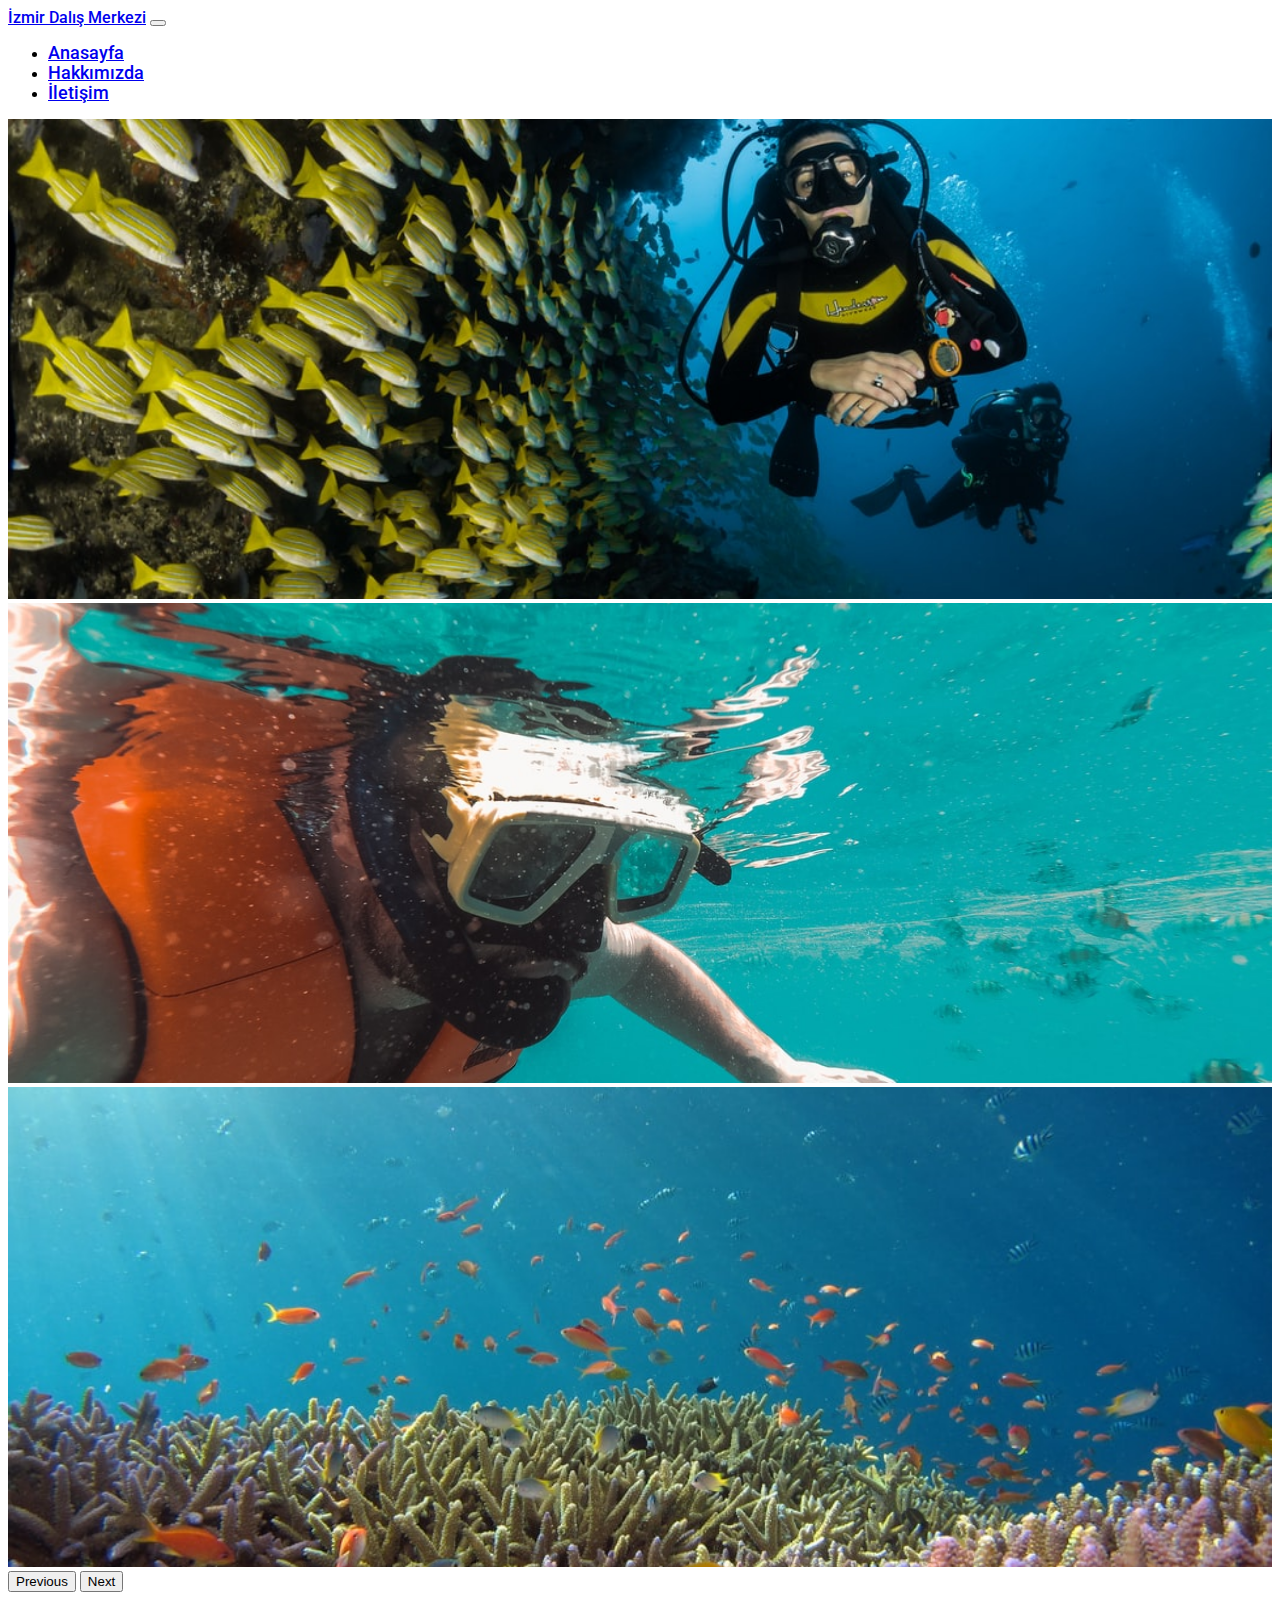
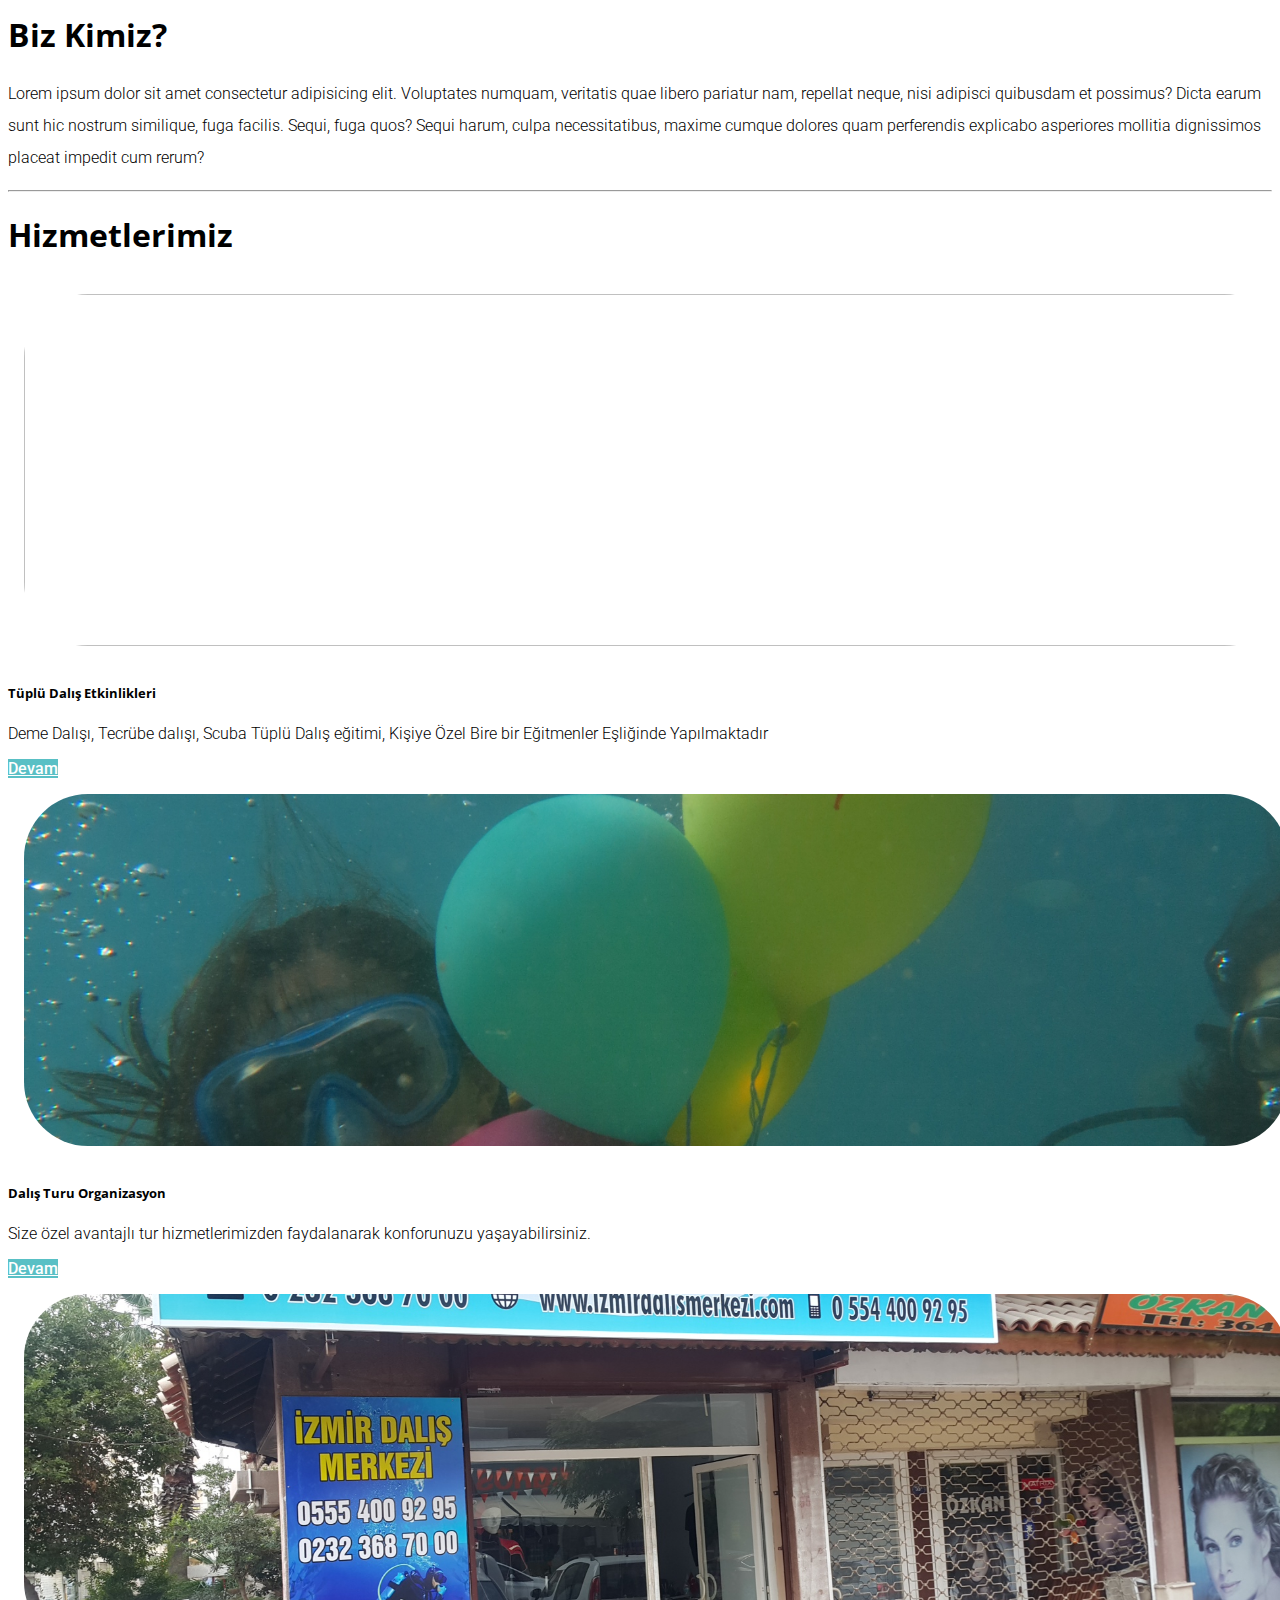
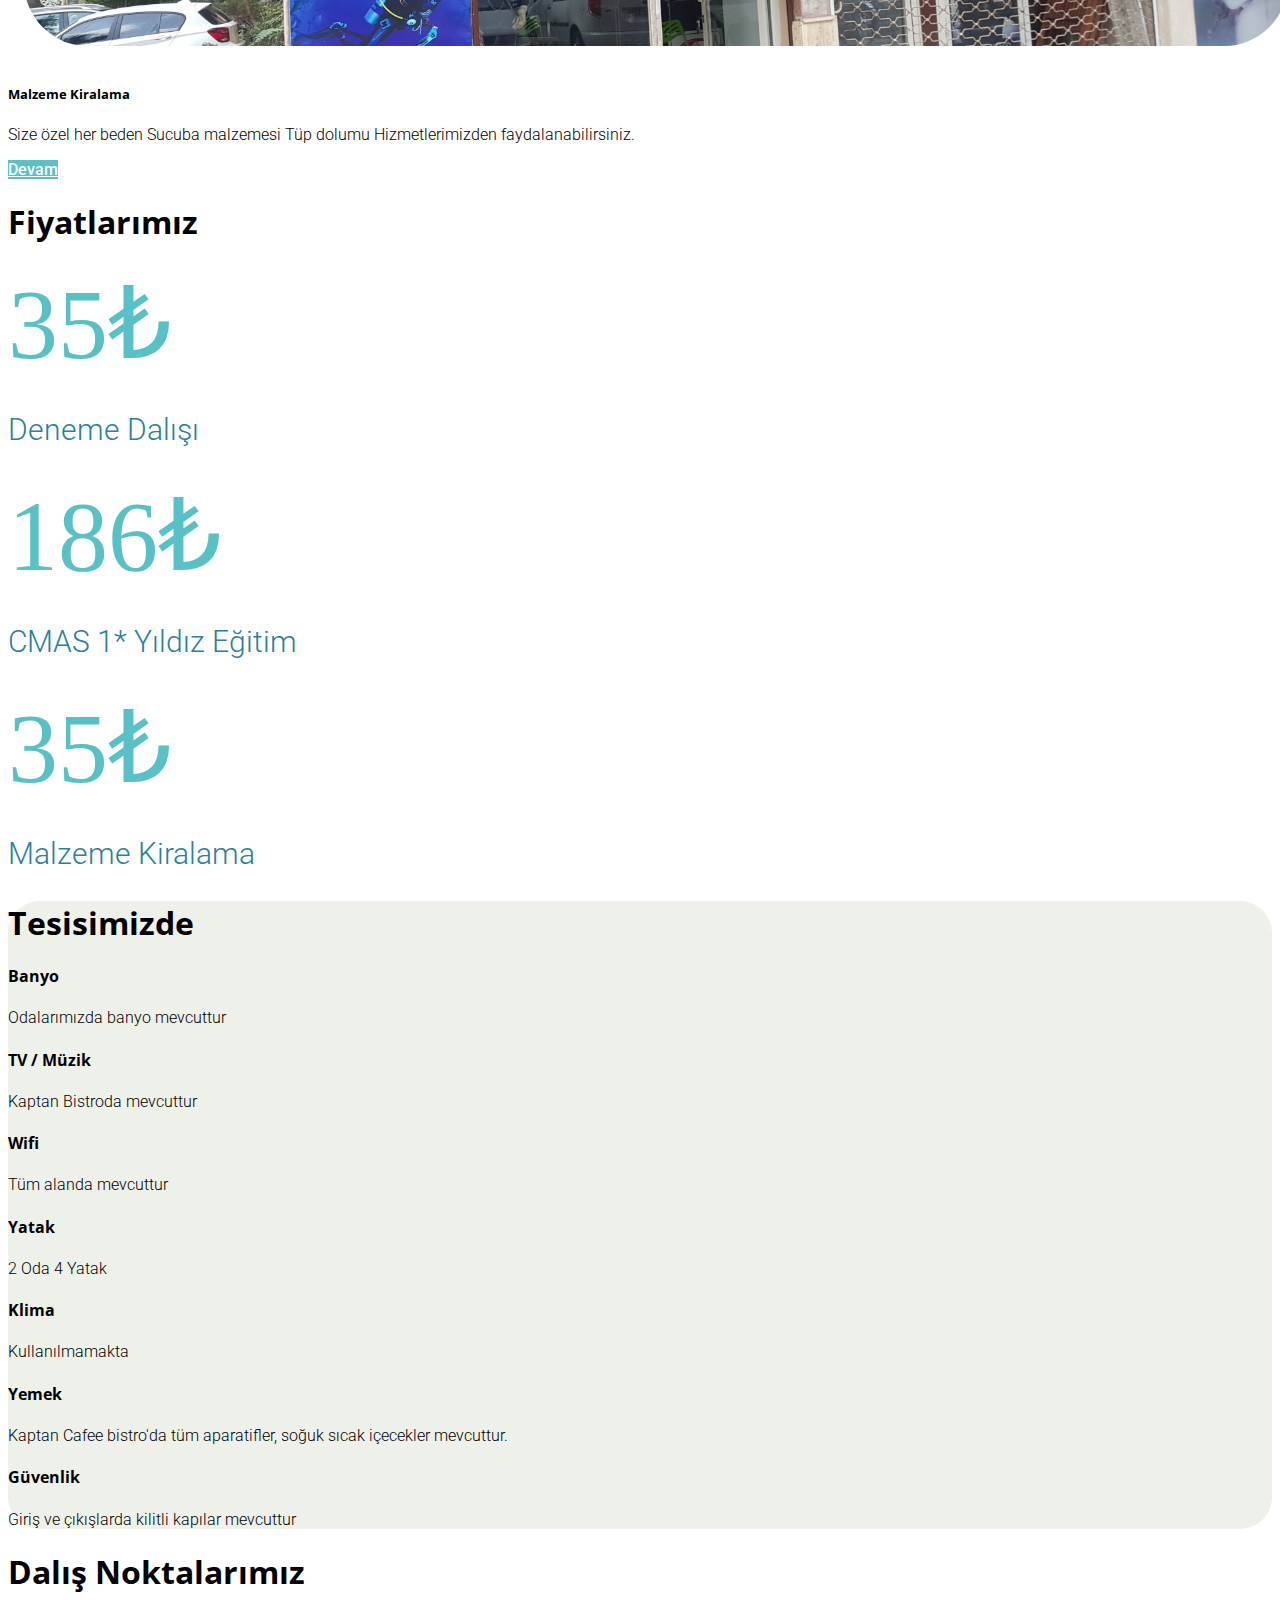
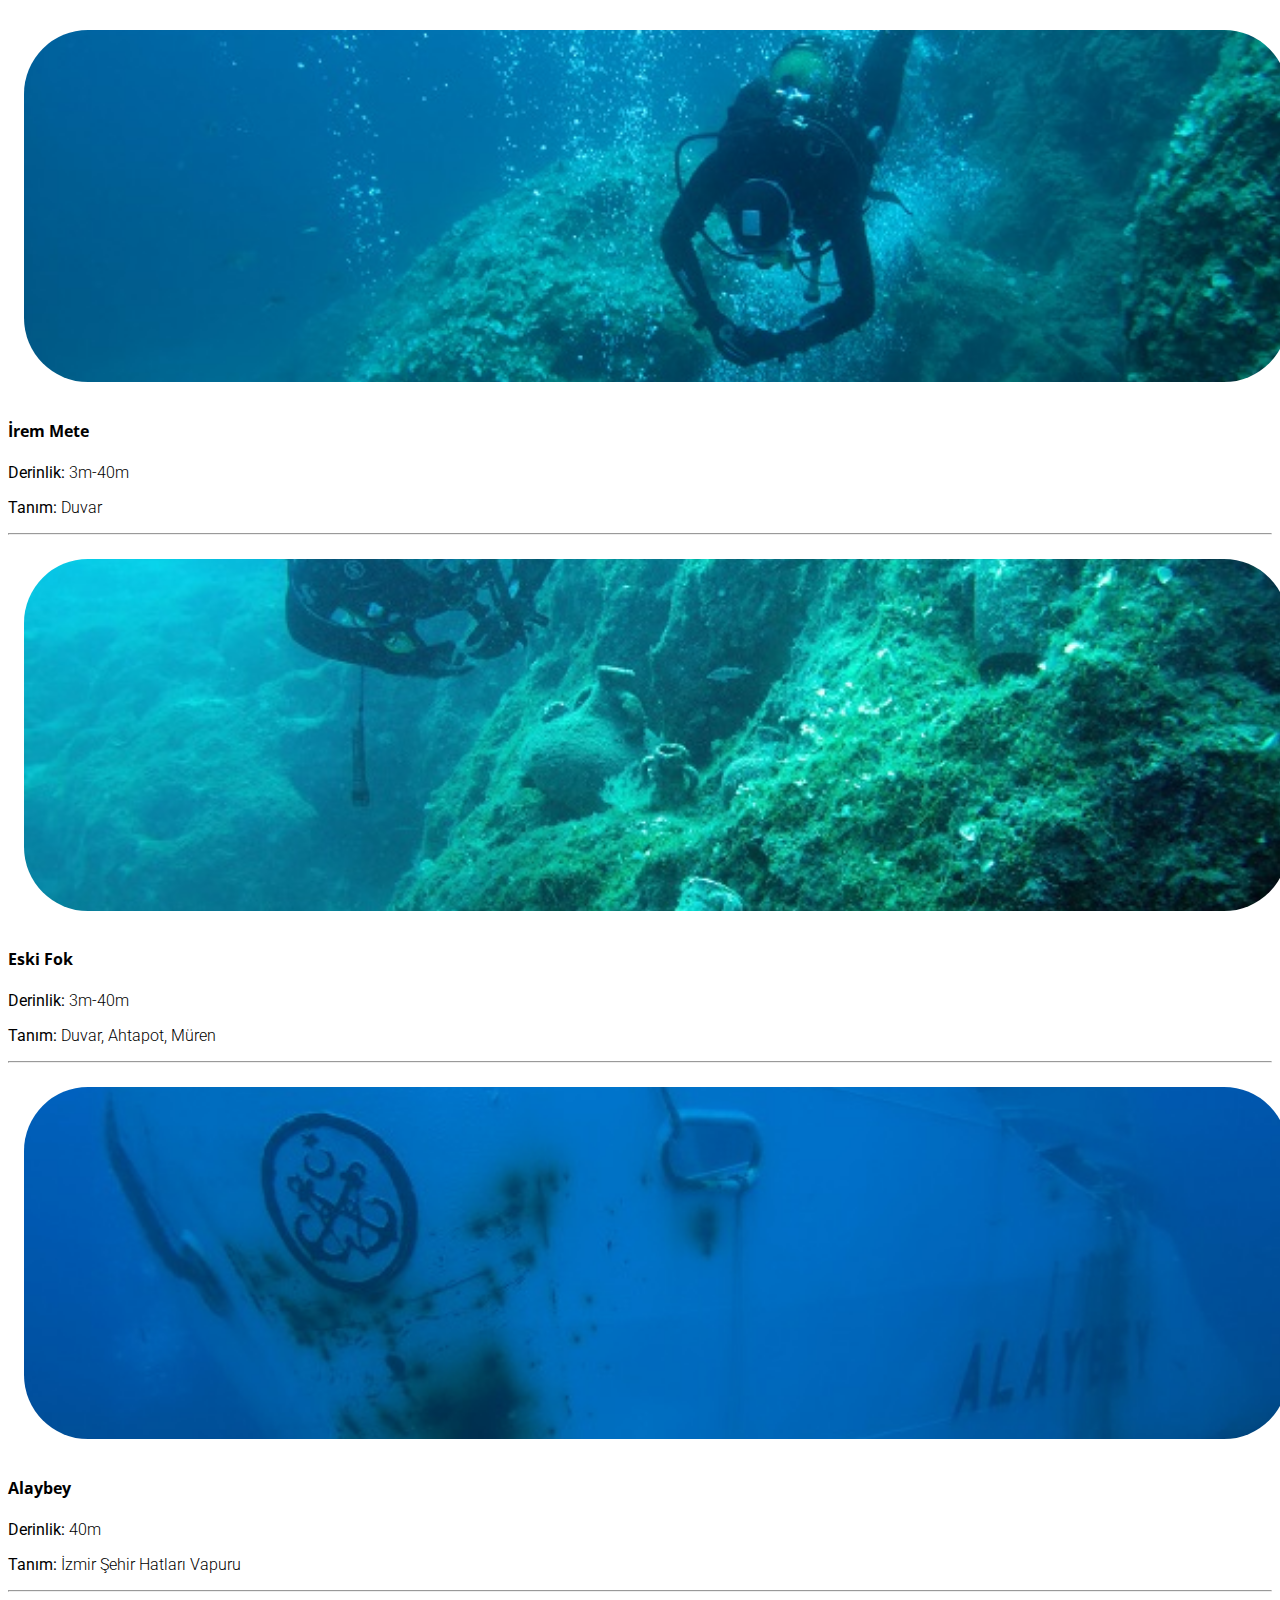
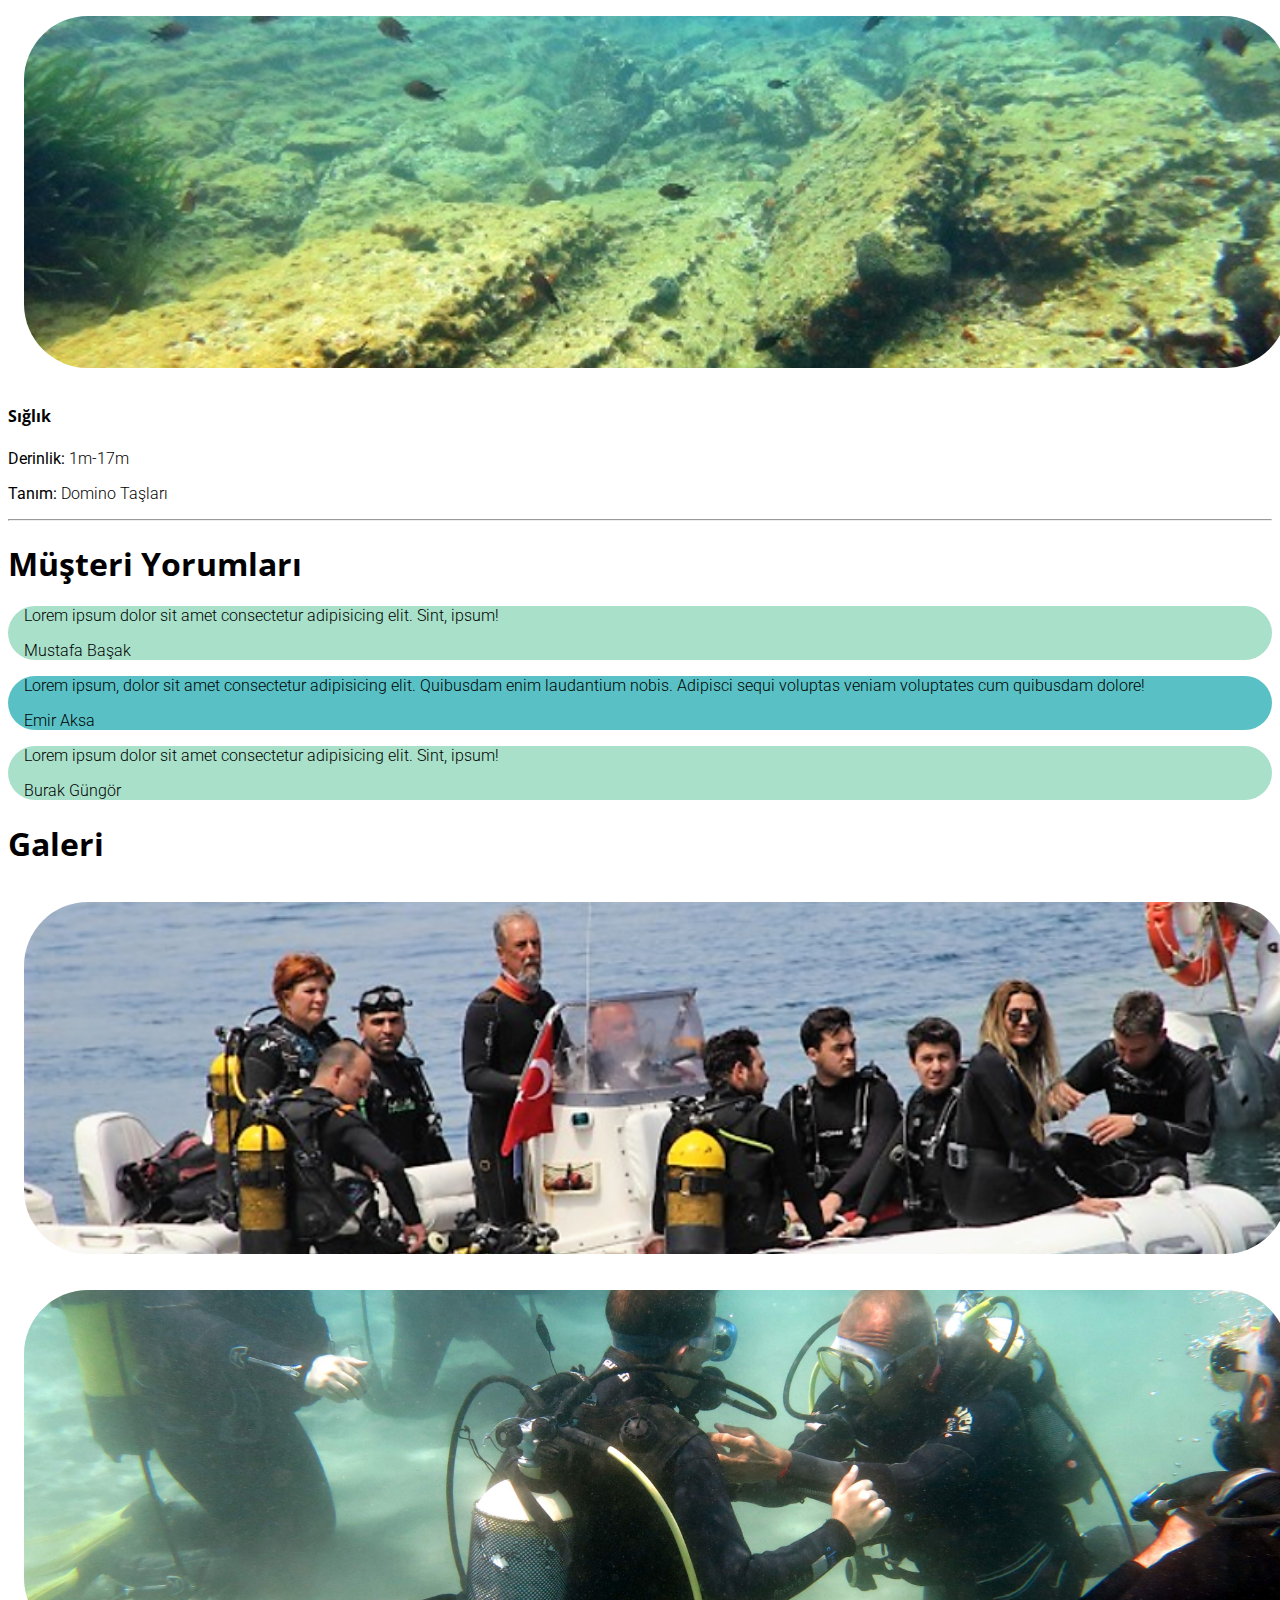
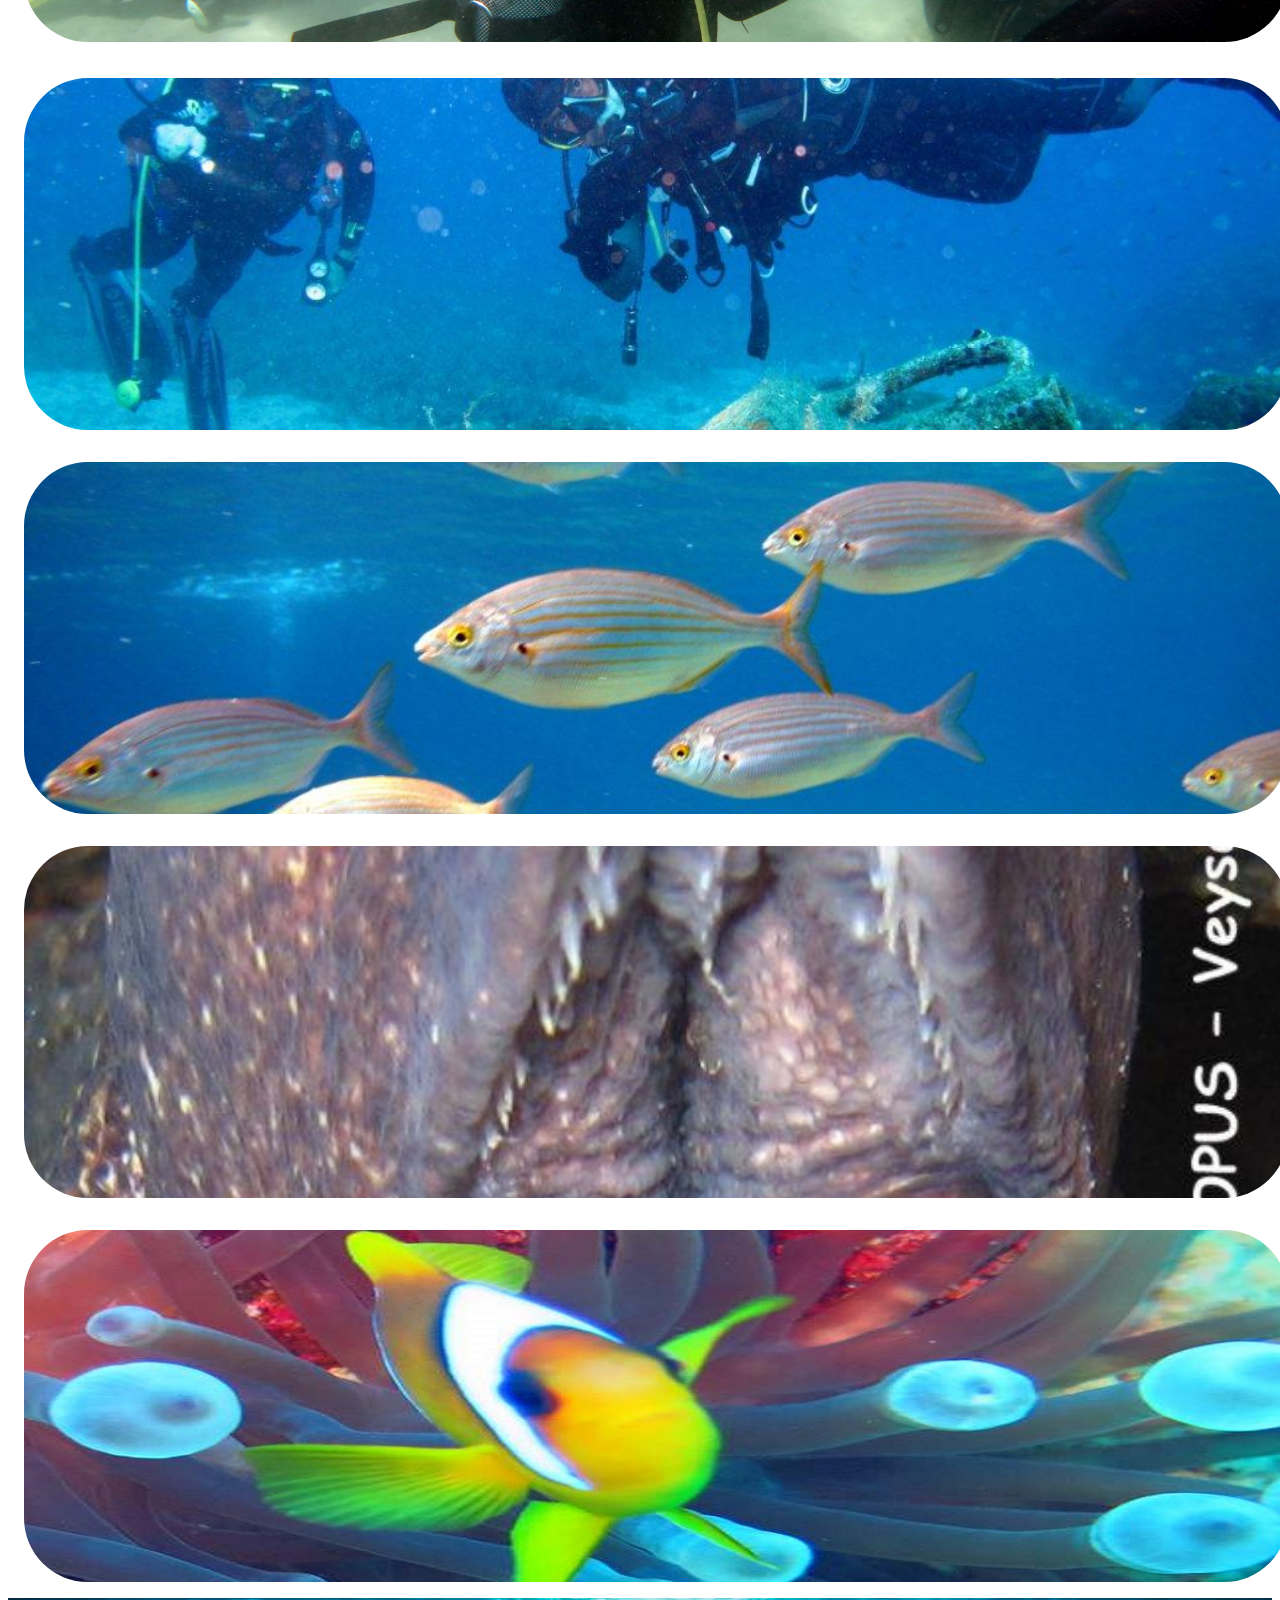
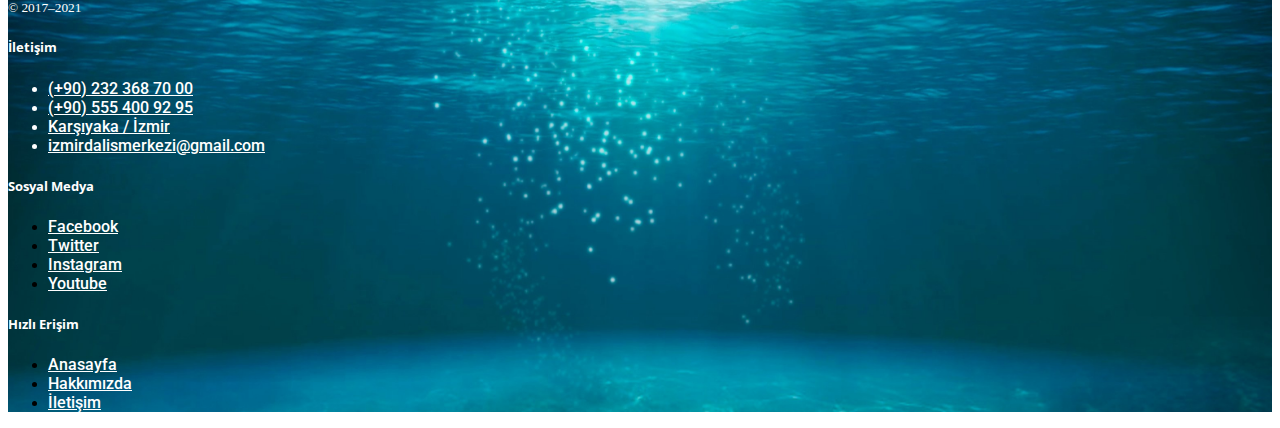
==== index.html @ 2519a83d "first commit" ====
<!DOCTYPE html>
<html lang="tr">
<head>
    <meta charset="UTF-8">
    <meta http-equiv="X-UA-Compatible" content="IE=edge">
    <meta name="viewport" content="width=device-width, initial-scale=1.0">
    <title>İzmir Dalış Merkezi</title>
    <!-- Bootstrap Css -->
    <link href="https://cdn.jsdelivr.net/npm/bootstrap@5.0.0-beta2/dist/css/bootstrap.min.css" rel="stylesheet" integrity="sha384-BmbxuPwQa2lc/FVzBcNJ7UAyJxM6wuqIj61tLrc4wSX0szH/Ev+nYRRuWlolflfl" crossorigin="anonymous">
    <link rel="stylesheet" href="css/style.css">
    <!-- FontAwesome -->
    <link rel="stylesheet" href="https://use.fontawesome.com/releases/v5.15.2/css/all.css" integrity="sha384-vSIIfh2YWi9wW0r9iZe7RJPrKwp6bG+s9QZMoITbCckVJqGCCRhc+ccxNcdpHuYu" crossorigin="anonymous">
    <!-- Google Font -->
    <link rel="preconnect" href="https://fonts.gstatic.com">
    <link href="https://fonts.googleapis.com/css2?family=Open+Sans&family=Roboto:wght@300;500&display=swap" rel="stylesheet">
    <!-- Responsive Css -->
    <link rel="stylesheet" href="css/responsive.css">

</head>
<body>
  <nav class="navbar navbar-expand-lg navbar-light bg-light">
    <div class="container-fluid">
      <a class="navbar-brand" href="#">İzmir Dalış Merkezi</a>
      <button class="navbar-toggler" type="button" data-bs-toggle="collapse" data-bs-target="#navbarTogglerDemo02" aria-controls="navbarTogglerDemo02" aria-expanded="false" aria-label="Toggle navigation">
        <span class="navbar-toggler-icon"></span>
      </button>
      <div class="collapse navbar-collapse" id="navbarTogglerDemo02">
        <ul class="navbar-nav me-auto mb-2 mb-lg-0 py-4">
          <li class="nav-item mx-3">
            <a class="nav-link active" aria-current="page" href="index.html" style="font-size: 1.1rem;">Anasayfa</a>
          </li>
          <li class="nav-item mx-3">
            <a class="nav-link active" href="about.html" style="font-size: 1.1rem;">Hakkımızda</a>
          </li>
          <li class="nav-item mx-3">
            <a class="nav-link active" href="contact.html" style="font-size: 1.1rem;">İletişim</a>
          </li>
          <!-- <li class="nav-item">
            <a class="nav-link disabled" href="#" tabindex="-1" aria-disabled="true">Disabled</a>
          </li> -->
        </ul>
        <!-- <form class="d-flex">
          <input class="form-control me-2" type="search" placeholder="Search" aria-label="Search">
          <button class="btn btn-outline-success" type="submit">Search</button>
        </form> -->
      </div>
    </div>
  </nav>


      <!-- Slider -->
      <div id="carouselExampleControls" class="carousel slide" data-bs-ride="carousel">
        <div class="carousel-inner">
          <div class="carousel-item active">
            <img src="images/slider1.jpg" style="width: 100%; max-height: 30rem; object-fit: cover" class="d-block w-100" alt="...">
          </div>
          <div class="carousel-item">
            <img src="images/slider2.jpg" style="width: 100%; max-height: 30rem; object-fit: cover" class="d-block w-100" alt="...">
          </div>
          <div class="carousel-item">
            <img src="images/slider3.jpg" style="width: 100%; max-height: 30rem; object-fit: cover" class="d-block w-100" alt="...">
          </div>
        </div>
        <button class="carousel-control-prev" type="button" data-bs-target="#carouselExampleControls"  data-bs-slide="prev">
          <span class="carousel-control-prev-icon" aria-hidden="true"></span>
          <span class="visually-hidden">Previous</span>
        </button>
        <button class="carousel-control-next" type="button" data-bs-target="#carouselExampleControls"  data-bs-slide="next">
          <span class="carousel-control-next-icon" aria-hidden="true"></span>
          <span class="visually-hidden">Next</span>
        </button>
      </div>

      <!-- Introduction -->
      <div class="container text-center my-5">
        <h1>Biz Kimiz?</h1>
        <div class="col-md-4 col-sm-12 mx-auto">
            <p style="line-height: 2rem;">Lorem ipsum dolor sit amet consectetur adipisicing elit. Voluptates numquam, veritatis quae libero pariatur nam, repellat neque, nisi adipisci quibusdam et possimus? Dicta earum sunt hic nostrum similique, fuga facilis. Sequi, fuga quos? Sequi harum, culpa necessitatibus, maxime cumque dolores quam perferendis explicabo asperiores mollitia dignissimos placeat impedit cum rerum?</p>
            <hr>
        </div>

      </div>
      
      <!-- Services -->
      <div class="container my-3 mt-0 p-3 ">
        <h1 class="text-center">Hizmetlerimiz</h1>
        <div class="row mt-2">
          <div class="col-md-4 col-sm-12">
            <div class="row p-4">
              <div class="col-12">
                <img src="images/tuplu_dalis.jpg" id="service-image" style="width: 100%; border-radius: 5rem; height: 22rem; display: block; object-fit: cover; margin: 0 auto; padding: 1rem;">
                <h5 class="text-center">Tüplü Dalış Etkinlikleri</h5>
              </div>
              <div class="col-12">
                <p class="px-4 py-2 text-center">Deme Dalışı, Tecrübe dalışı, Scuba Tüplü Dalış eğitimi, Kişiye Özel Bire bir Eğitmenler Eşliğinde Yapılmaktadır</p>
              </div>
              <div class="col-12 text-center">
                <a href="#" class="btn" style="color: white; background-color: #59C0C5; ">Devam</a>
              </div>
            </div>
          </div>
          <div class="col-md-4 col-sm-12">
            <div class="row p-4">
              <div class="col-12">
                <img src="images/dalis_organizasyon.jpg" id="service-image" style="width: 100%; border-radius: 5rem; height: 22rem; display: block; object-fit: cover; margin: 0 auto; padding: 1rem;">
                <h5 class="text-center">Dalış Turu Organizasyon</h5>
              </div>
              <div class="col-12">
                <p class="px-4 py-2 text-center">Size özel avantajlı tur hizmetlerimizden faydalanarak konforunuzu yaşayabilirsiniz.</p>
              </div>
              <div class="col-12 text-center">
                <a href="#" class="btn" style="color: white; background-color: #59C0C5; ">Devam</a>
              </div>
              
            </div>
          </div>
          <div class="col-md-4 col-sm-12">
            <div class="row p-4">
              <div class="col-12">
                <img src="images/malzeme_kiralama.jpg" id="service-image" style="width: 100%; border-radius: 5rem; height: 22rem; display: block; object-fit: cover; margin: 0 auto; padding: 1rem;">
                <h5 class="text-center">Malzeme Kiralama  </h5>
              </div>
              <div class="col-12">
                <p class="px-4 py-2 text-center">Size özel her beden Sucuba malzemesi Tüp dolumu Hizmetlerimizden faydalanabilirsiniz.</p>
              </div>
              <div class="col-12 text-center">
                <a href="#" class="btn" style="color: white; background-color: #59C0C5; ">Devam</a>
              </div>
            </div>
          </div>
        </div>
        
      </div>
      

      <!-- Prices -->
      <div class="container my-5">
        <h1 class="text-center pt-5 pb-3" style=" font-weight: bold;">Fiyatlarımız</h1>
        <div class="row">
          <div class="col-md-4 col-sm-12">
            <div class="row p-4">
              <div class="col-12 number-inc text-center" style="font-size: 100px; color: #59C0C5;"></div>
              <div class="col-12">
                <p class="px-4 py-2 text-center fw-bold" style="font-size: 30px; color: #2B8099;">Deneme Dalışı</p>
              </div>

            </div>
          </div>
          <div class="col-md-4 col-sm-12">
            <div class="row p-4">
              <div class="col-12 number-inc-2 text-center" style="font-size: 100px; color: #59C0C5;"></div>
              <div class="col-12">
                <p class="px-4 py-2 text-center fw-bold" style="font-size: 30px; color: #2B8099;">CMAS 1* Yıldız Eğitim</p>
              </div>

            </div>
          </div>
          <div class="col-md-4 col-sm-12">
            <div class="row p-4">
              <div class="col-12 number-inc-3 text-center" style="font-size: 100px; color: #59C0C5;"></div>
              <div class="col-12">
                <p class="px-4 py-2 text-center fw-bold" style="font-size: 30px; color: #2B8099;">Malzeme Kiralama</p>
              </div>

            </div>
          </div>
        </div>
      </div>

      <!-- In Facility -->
      <div class="container my-3 shadow" style="background-color: #EEF1EA; border-radius: 2rem;"> 
        <h1 class="text-center pt-5 pb-3 fw-bold" >Tesisimizde</h1>
        <div class="row my-4">
          <div class="col-md-3 col-sm-6 text-center">
            <h4>Banyo</h4>
            <i class="fas fa-shower p-4" style="font-size: 5rem;"></i>
            <p>Odalarımızda banyo mevcuttur</p>
          </div>

          <div class="col-md-3 col-sm-6 text-center">
            <h4>TV / Müzik</h4>
            <i class="fas fa-tv p-4" style="font-size: 5rem;"></i>
            <p>Kaptan Bistroda mevcuttur</p>
          </div>

          <div class="col-md-3 col-sm-6 text-center">
            <h4>Wifi</h4>
            <i class="fas fa-wifi p-4" style="font-size: 5rem;"></i>
            <p>Tüm alanda mevcuttur</p>
          </div>

          <div class="col-md-3 col-sm-6 text-center">
            <h4>Yatak</h4>
            <i class="fas fa-bed p-4" style="font-size: 5rem;"></i>
            <p>2 Oda 4 Yatak </p>
          </div>

          <div class="row py-4 my-4"> 
            <div class="col-md-4 col-sm-6 text-center">
              <h4>Klima</h4>
              <i class="fas fa-shower p-4" style="font-size: 5rem;"></i>
              <p>Kullanılmamakta</p>
            </div>

            <div class="col-md-4 col-sm-6 text-center">
              <h4>Yemek</h4>
              <i class="fas fa-shower p-4" style="font-size: 5rem;"></i>
              <p>Kaptan Cafee bistro'da tüm aparatifler, soğuk sıcak içecekler mevcuttur.</p>
            </div>

            <div class="col-md-4 col-sm-6 text-center">
              <h4>Güvenlik</h4>
              <i class="fas fa-shower p-4" style="font-size: 5rem;"></i>
              <p>Giriş ve çıkışlarda kilitli kapılar mevcuttur</p>
            </div>
          </div>
        </div>
      </div>
      
      <!-- Diving Points -->
      <div class="container text-center my-2">
        <h1 class="pt-5 pb-3">Dalış Noktalarımız</h1>
        <div class="row">
          <div class="col-md-3 col-sm-12">
            <img src="images/diving_point_1.jpg" style="width: 100%; border-radius: 5rem; height: 22rem; display: block; object-fit: cover; margin: 0 auto; padding: 1rem;">
            <h4>İrem Mete</h4>
            <p><b>Derinlik:</b> 3m-40m</p>
            <p><b>Tanım:</b> Duvar</p>
            <hr>

          </div>

          <div class="col-md-3 col-sm-12">
            <img src="images/diving_point_2.jpg" style="width: 100%; border-radius: 5rem; height: 22rem; display: block; object-fit: cover; margin: 0 auto; padding: 1rem;">
            <h4>Eski Fok</h4>
            <p><b>Derinlik:</b> 3m-40m</p>
            <p><b>Tanım:</b> Duvar, Ahtapot, Müren</p>
            <hr>
          </div>

          <div class="col-md-3 col-sm-12">
            <img src="images/diving_point_3.jpg" style="width: 100%; border-radius: 5rem; height: 22rem; display: block; object-fit: cover; margin: 0 auto; padding: 1rem;">
            <h4>Alaybey</h4>
            <p><b>Derinlik:</b> 40m</p>
            <p><b>Tanım:</b> İzmir Şehir Hatları Vapuru</p>
            <hr>
          </div>

          <div class="col-md-3 col-sm-12">
            <img src="images/diving_point_4.jpg" style="width: 100%; border-radius: 5rem; height: 22rem; display: block; object-fit: cover; margin: 0 auto; padding: 1rem;">
            <h4>Sığlık</h4>
            <p><b>Derinlik:</b> 1m-17m</p>
            <p><b>Tanım:</b> Domino Taşları</p>
            <hr>
          </div>

        </div>
      </div>

      <!-- Customer Comments -->
      <div class="container my-3 text-center">
        <h1 class="pt-5 pb-3">Müşteri Yorumları</h1>
        <div class="row justify-content-center mx-3">
          <div class="col-md-3 col-sm-12 p-5 shadow  mt-4 mx-md-4 mx-auto" style="background-color: #A8E0CA; border-radius: 10rem; padding: 0 1rem;"> 
            <p class="mt-4">Lorem ipsum dolor sit amet consectetur adipisicing elit. Sint, ipsum!</p>
            <p class="fw-bold">Mustafa Başak</p>
          </div>
          <div class="col-md-3 col-sm-12 p-5 shadow  mt-4 mx-md-4 mx-auto" style="background-color: #59C0C5; border-radius: 10rem; padding: 0 1rem;"> 
            <p class="mt-4">Lorem ipsum, dolor sit amet consectetur adipisicing elit. Quibusdam enim laudantium nobis. Adipisci sequi voluptas veniam voluptates cum quibusdam dolore!</p>
            <p class="fw-bold">Emir Aksa</p>
          </div>
          <div class="col-md-3 col-sm-12 p-5 shadow mt-4 mx-md-4 mx-auto" style="background-color: #A8E0CA; border-radius: 10rem; padding: 0 1rem;"> 
            <p class="mt-4">Lorem ipsum dolor sit amet consectetur adipisicing elit. Sint, ipsum!</p>
            <p class="fw-bold">Burak Güngör</p>
          </div>
        </div>
      </div>


      <!-- Gallery -->
      <div class="container text-center ">
        <h1 class="pt-5 pb-3">Galeri</h1>
        <div class="row">
          <div class="col-md-4 col-sm-12">
            <img id="gallery-image" src="images/gallery1.png" style="width: 100%; border-radius: 5rem; height: 22rem; object-fit: cover; margin: 0 auto; padding: 1rem;">
          </div>
          <div class="col-md-4 col-sm-12">
            <img id="gallery-image" src="images/gallery2.jpg" style="width: 100%; border-radius: 5rem; height: 22rem; object-fit: cover; margin: 0 auto; padding: 1rem;">
          </div>
          <div class="col-md-4 col-sm-12">
            <img id="gallery-image" src="images/gallery3.jpg" style="width: 100%; border-radius: 5rem; height: 22rem; display: block; object-fit: cover; margin: 0 auto; padding: 1rem;">
          </div>
          <div class="col-md-4 col-sm-12">
            <img id="gallery-image" src="images/gallery4.jpg" style="width: 100%; border-radius: 5rem; height: 22rem; display: block; object-fit: cover; margin: 0 auto; padding: 1rem;">
          </div>
          <div class="col-md-4 col-sm-12">
            <img id="gallery-image" src="images/gallery5.jpg" style="width: 100%; border-radius: 5rem; height: 22rem; display: block; object-fit: cover; margin: 0 auto; padding: 1rem;">
          </div>
          <div class="col-md-4 col-sm-12">
            <img id="gallery-image" src="images/gallery6.jpg" style="width: 100%; border-radius: 5rem; height: 22rem; display: block; object-fit: cover; margin: 0 auto; padding: 1rem;">
          </div>
        </div>
       
      </div>
      

    <!-- Footer - MD -->
    <div class="container" id="footer-md" style="background-image: url('/images/footer-ng.jpg'); background-repeat: no-repeat; background-size: cover; min-height: 20rem;"> 
      <footer class="pt-4 my-md-5 pt-md-5 border-top">
        <div class="row">
          <div class="col-12 col-md">
            <!-- <img class="mb-2" src="images/footer.jpg" alt="" style="width: 80%; border-radius: 1rem; display: block; margin: 0 auto;"> -->
            <small class="d-block mb-3 text-center fw-bold" style="color: white;">&copy; 2017–2021</small>
          </div>
          <div class="col-6 col-md " style="color: white;">
            <h5 class="fw-bold" style="color: white;">İletişim</h5>
            <ul class="list-unstyled text-small" >
              <li><a class="link-secondary text-decoration-none" style="color: white;" href="#"><i class="fas fa-phone-alt p-2"></i>(+90) 232 368 70 00</a></li>
              <li><a class="link-secondary text-decoration-none" style="color: white;" href="#"><i class="fab fa-whatsapp p-2"></i></i>(+90) 555 400 92 95</a></li>
              <li><a class="link-secondary text-decoration-none" style="color: white;" href="#"><i class="fas fa-location-arrow p-2"></i></i>Karşıyaka / İzmir</a></li>
              <li><a class="link-secondary text-decoration-none" style="color: white;" href="#"><i class="far fa-envelope p-2"></i></i>izmirdalismerkezi@gmail.com</a></li>

            </ul>
          </div>
          <div class="col-6 col-md">
            <h5 class="fw-bold" style="color: white;">Sosyal Medya</h5>
            <ul class="list-unstyled text-small">
              <li><a class="link-secondary text-decoration-none" style="color: white;" href="#"><i class="fab fa-facebook-f p-2"></i>Facebook</a></li>
              <li><a class="link-secondary text-decoration-none" style="color: white;" href="#"><i class="fab fa-twitter p-2"></i>Twitter</a></li>
              <li><a class="link-secondary text-decoration-none" style="color: white;" href="#"><i class="fab fa-instagram p-2"></i>Instagram</a></li>
              <li><a class="link-secondary text-decoration-none" style="color: white;" href="#"><i class="fab fa-youtube p-2"></i>Youtube</a></li>
            </ul>
          </div>
          <div class="col-6 col-md">
            <h5 class="fw-bold" style="color: white;">Hızlı Erişim</h5>
            <ul class="list-unstyled text-small">
              <li><a class="link-secondary text-decoration-none" style="color: white;" href="index.html">Anasayfa</a></li>
              <li><a class="link-secondary text-decoration-none" style="color: white;" href="about.html">Hakkımızda</a></li>
              <li><a class="link-secondary text-decoration-none" style="color: white;" href="contact.html">İletişim</a></li>
            </ul>
          </div>
        </div>
      </footer>
    </div>

    <!-- Footer - SM -->
    <div class="container" id="footer-sm" style="background-image: url('/images/footer-ng.jpg'); background-repeat: no-repeat; background-size: cover; min-height: 20rem;"> 
      <footer class="pt-4 my-md-5 pt-md-5 border-top">
        <div class="row">
          <div class="col-12 col-md">
            <!-- <img class="mb-2" src="images/footer.jpg" alt="" style="width: 80%; border-radius: 1rem; display: block; margin: 0 auto;"> -->
            <small class="d-block mb-3 text-center fw-bold" style="color: white;">&copy; 2017–2021</small>
          </div>
          <div class="col-6 col-md " style="color: white;">
            <h5 class="fw-bold" style="color: white;">İletişim</h5>
            <ul class="list-unstyled text-small" style="font-size: 0.75rem;">
              <li><a class="link-secondary text-decoration-none" style="color: white;" href="#"><i class="fas fa-phone-alt p-2"></i>(+90) 232 368 70 00</a></li>
              <li><a class="link-secondary text-decoration-none" style="color: white;" href="#"><i class="fab fa-whatsapp p-2"></i></i>(+90) 555 400 92 95</a></li>
              <li><a class="link-secondary text-decoration-none" style="color: white;" href="#"><i class="fas fa-location-arrow p-2"></i></i>Karşıyaka / İzmir</a></li>
              <li><a class="link-secondary text-decoration-none" style="color: white; font-size: 0.6rem;" href="#"><i class="far fa-envelope p-2"></i></i>izmirdalismerkezi@gmail.com</a></li>

            </ul>
          </div>
          <div class="col-6 col-md">
            <h5 class="fw-bold" style="color: white;">Sosyal Medya</h5>
            <ul class="list-unstyled text-small">
              <li><a class="link-secondary text-decoration-none" style="color: white;" href="#"><i class="fab fa-facebook p-2"></i>Facebook</a></li>
              <li><a class="link-secondary text-decoration-none" style="color: white;" href="#"><i class="fab fa-twitter p-2"></i>Twitter</a></li>
              <li><a class="link-secondary text-decoration-none" style="color: white;" href="#"><i class="fab fa-instagram p-2"></i>Instagram</a></li>
              <li><a class="link-secondary text-decoration-none" style="color: white;" href="#"><i class="fab fa-youtube p-2"></i>Youtube</a></li>
            </ul>
          </div>
          <div class="col-6 col-md">
            <h5 class="fw-bold" style="color: white;">Hızlı Erişim</h5>
            <ul class="list-unstyled text-small">
              <li><a class="link-secondary text-decoration-none" style="color: white;" href="index.html">Anasayfa</a></li>
              <li><a class="link-secondary text-decoration-none" style="color: white;" href="about.html">Hakkımızda</a></li>
              <li><a class="link-secondary text-decoration-none" style="color: white;" href="contact.html">İletişim</a></li>
            </ul>
          </div>
        </div>
      </footer>
    </div>
    
      

    <!-- Bootstrap JS -->
    <script src="https://cdn.jsdelivr.net/npm/bootstrap@5.0.0-beta2/dist/js/bootstrap.bundle.min.js" integrity="sha384-b5kHyXgcpbZJO/tY9Ul7kGkf1S0CWuKcCD38l8YkeH8z8QjE0GmW1gYU5S9FOnJ0" crossorigin="anonymous"></script>
   

    <script>
      var trialDiving = setInterval(trialDivingDone, 24)
      let count1 = 1;

      var cmas = setInterval(cmasDone, 3)
      let count2 = 1;

      var hiring = setInterval(hiringDone, 24)
      let count3 = 1;
      
      function trialDivingDone(){
        count1++;
        document.querySelector(".number-inc").innerHTML = count1 + "₺";
        
        if(count1 == 300) {
          clearInterval (trialDiving)
        }
      }

      function cmasDone(){
        count2++;
        document.querySelector(".number-inc-2").innerHTML = count2 + "₺";
        
        if(count2 == 2400) {
          clearInterval (cmas)
        }
      }

      function hiringDone(){
        count3++;
        document.querySelector(".number-inc-3").innerHTML = count3 + "₺";
        
        if(count3 == 250) {
          clearInterval (hiring)
        }
      }
      
      
    </script>
</body>
</html>
---- css/style.css ----
a {
    font-family: 'Roboto', sans-serif;
    font-weight: 500;
}

p {
    font-family: 'Roboto', sans-serif;
    font-weight: 300;
}

h1, h2, h3, h4, h5, h6 {
    font-family: 'Open Sans', sans-serif;
}

#service-image {
    transition: opacity 0.2s ease-in; 
}

#service-image:hover {
    opacity: 0.8;
}

#gallery-image {
    transition: all 0.2s ease-in; 
}

#gallery-image:hover {
    opacity: 0.8;
}
---- css/responsive.css ----
#footer-sm {
    display: none;
}

@media screen and (max-width: 1280px) { /*ipad dikey */

    
}

@media screen and (max-width: 768px) {
    #footer-md {
        display: none;
        background-color: black;
    }

    #footer-sm {
        display: block;
    }
}
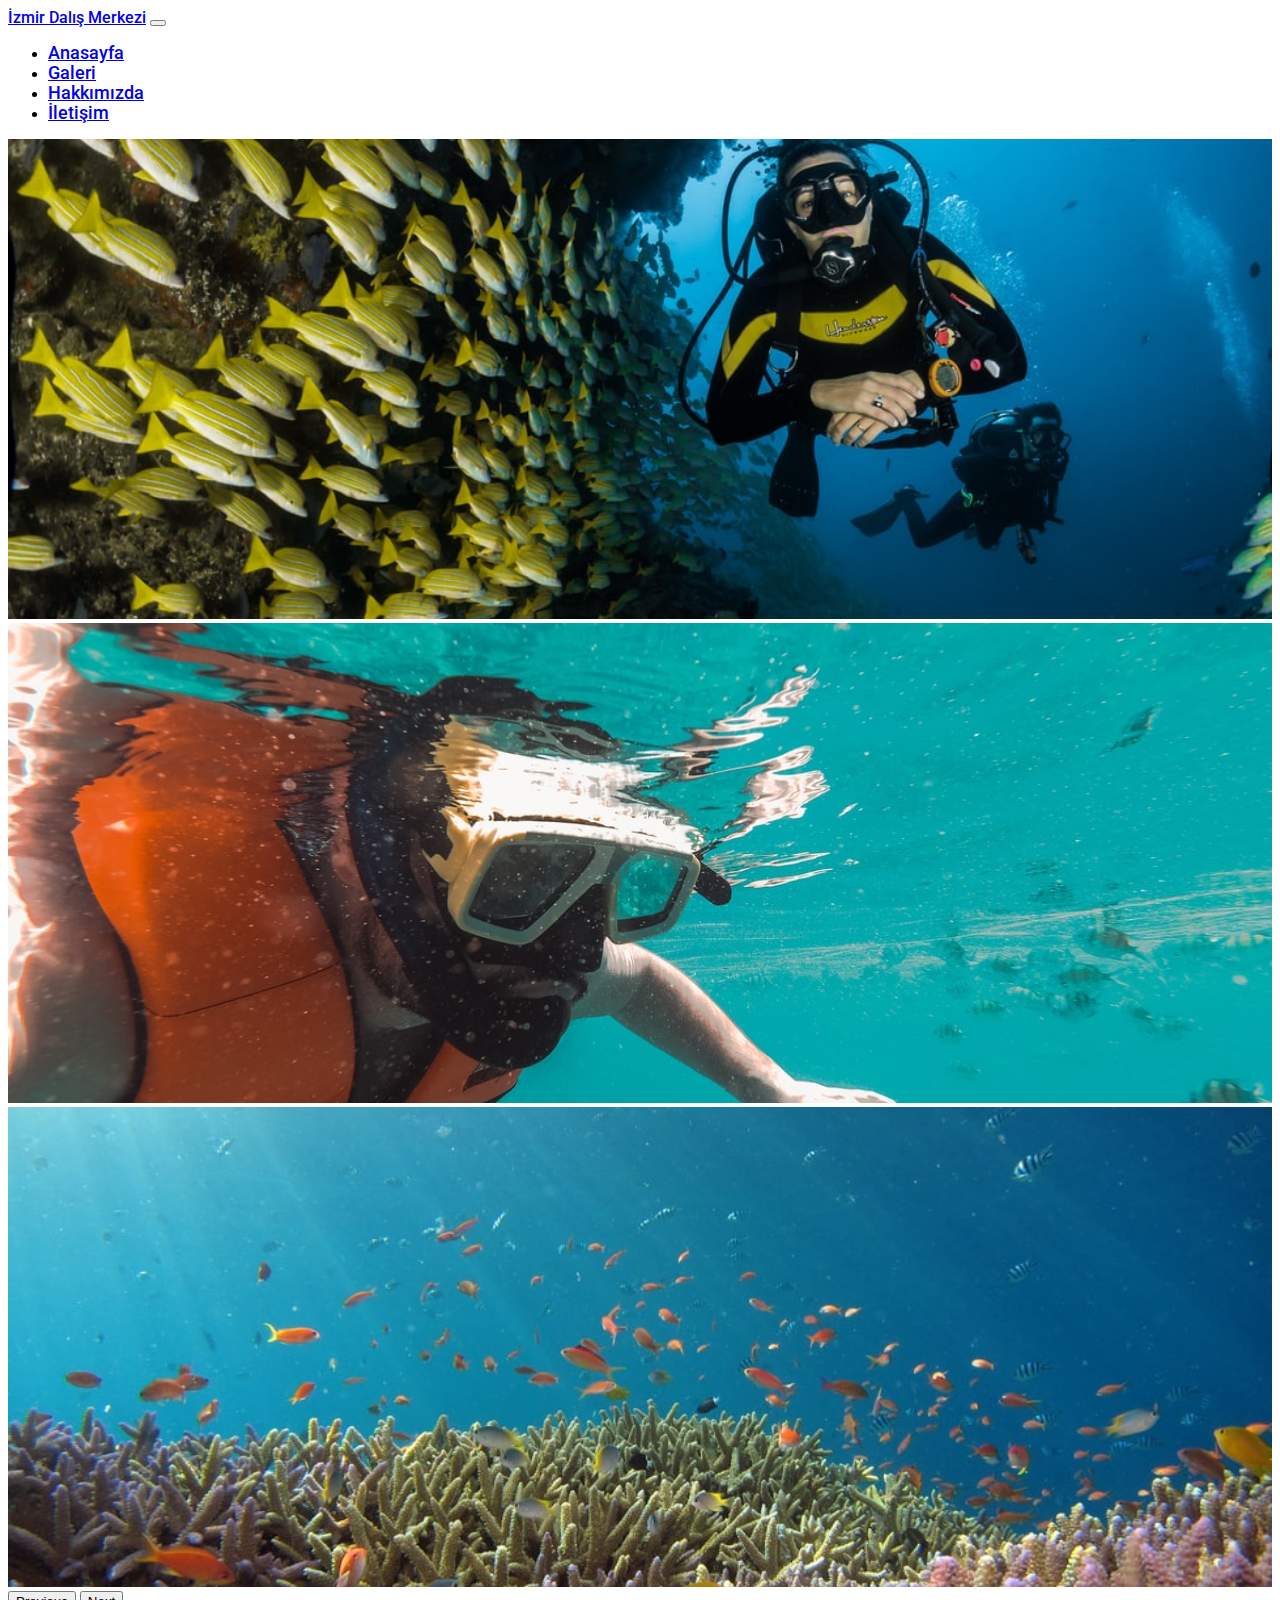
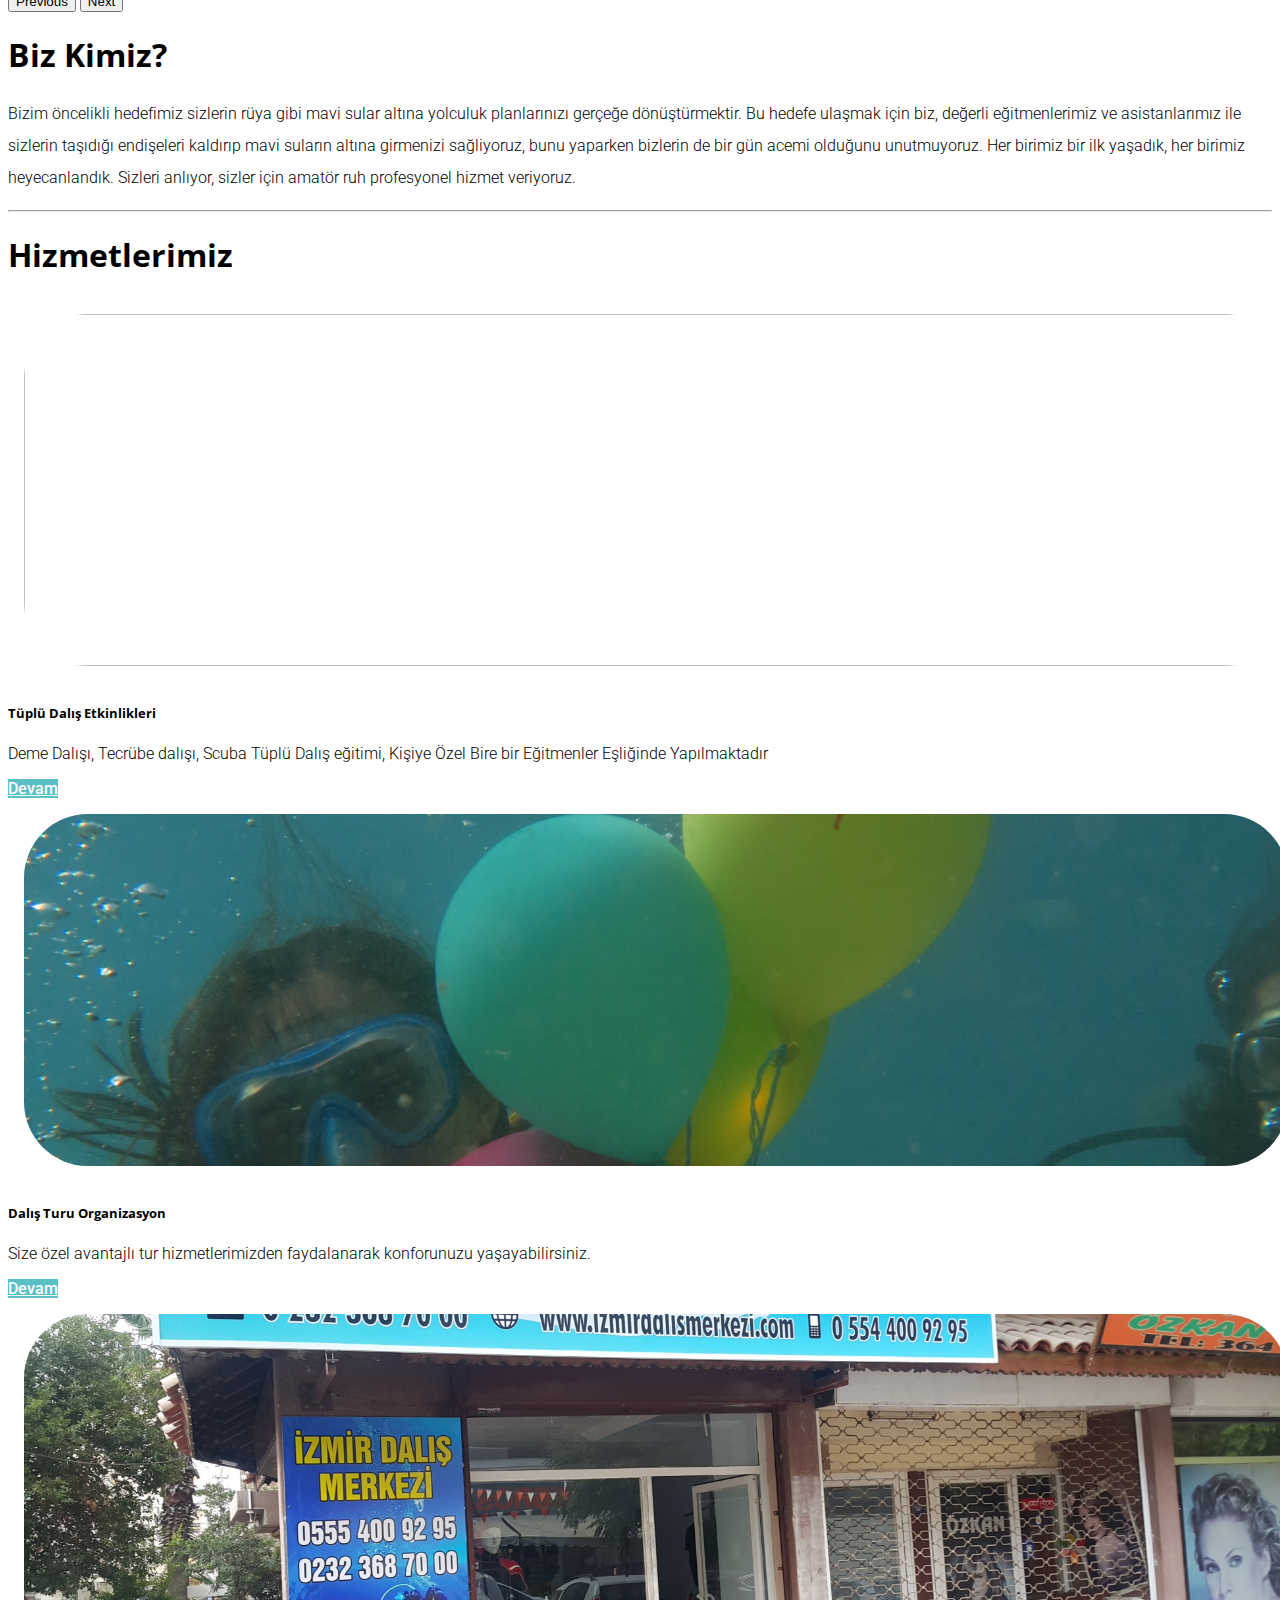
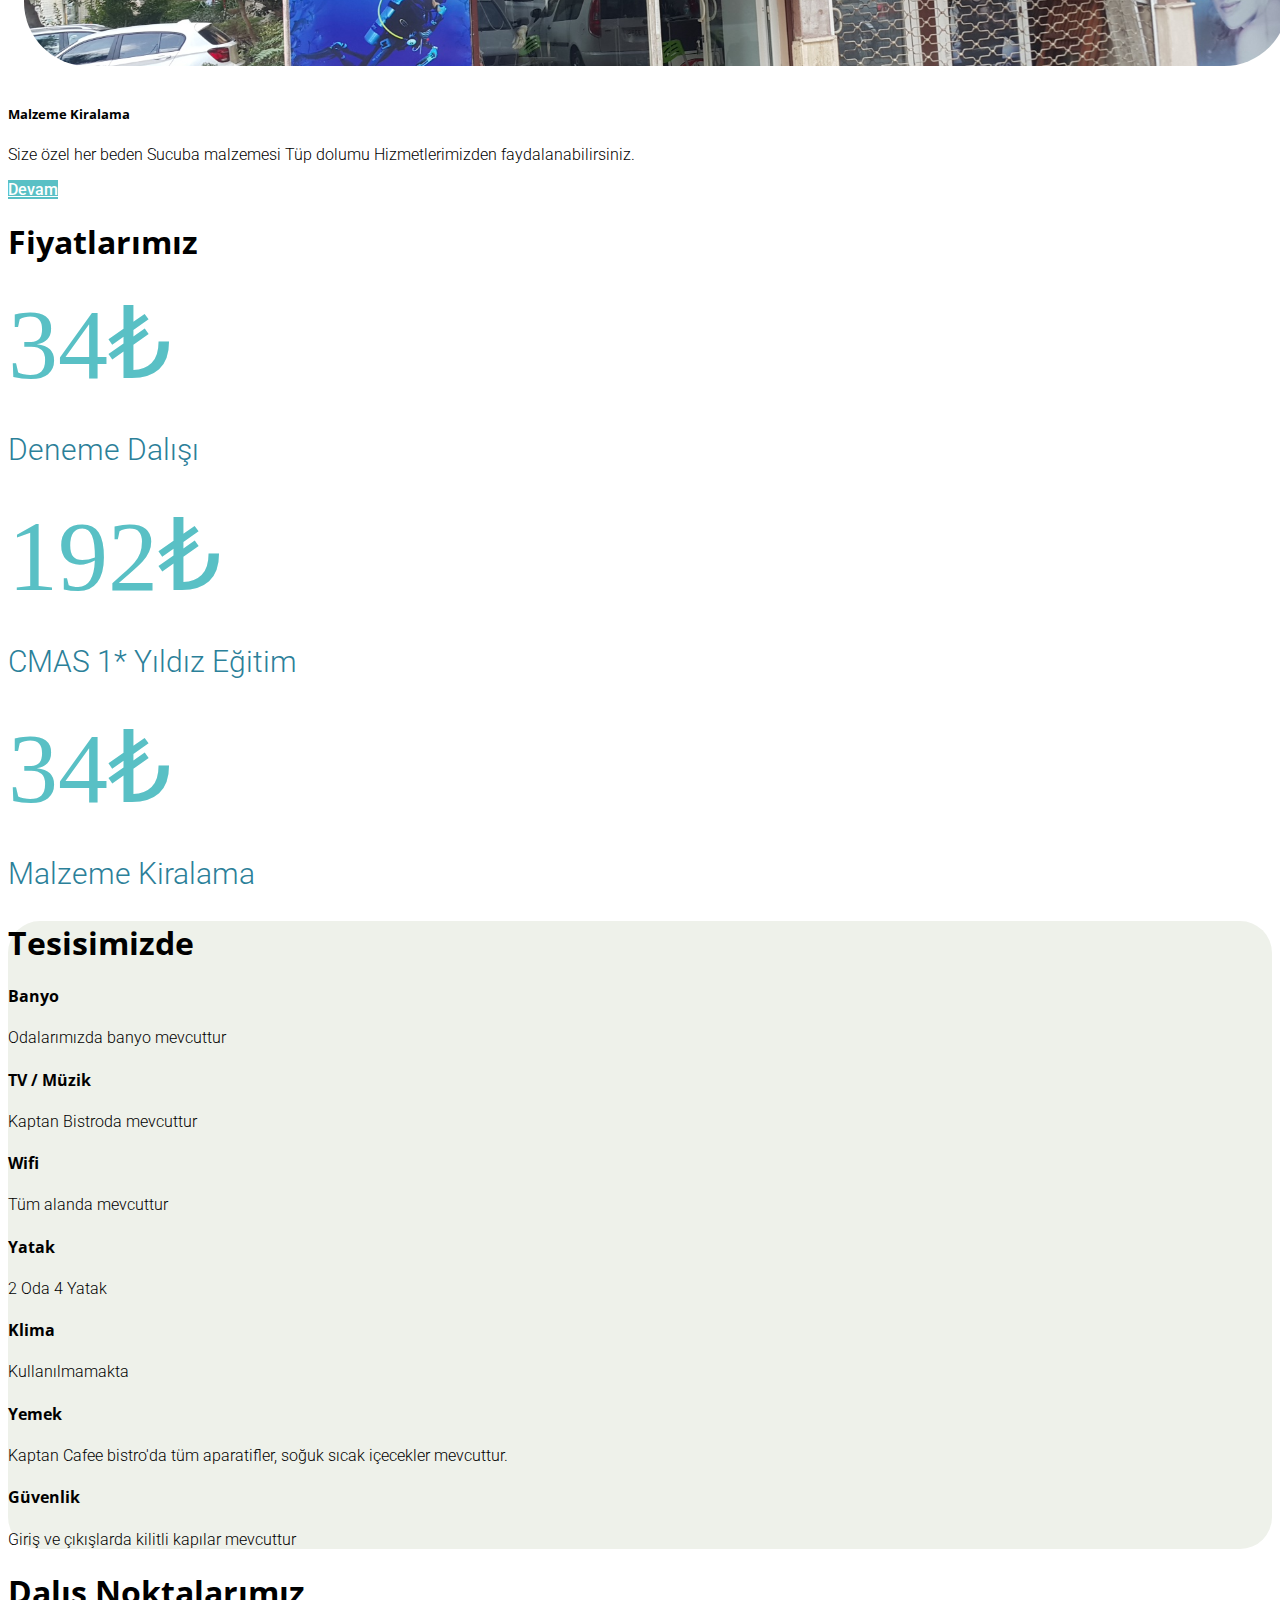
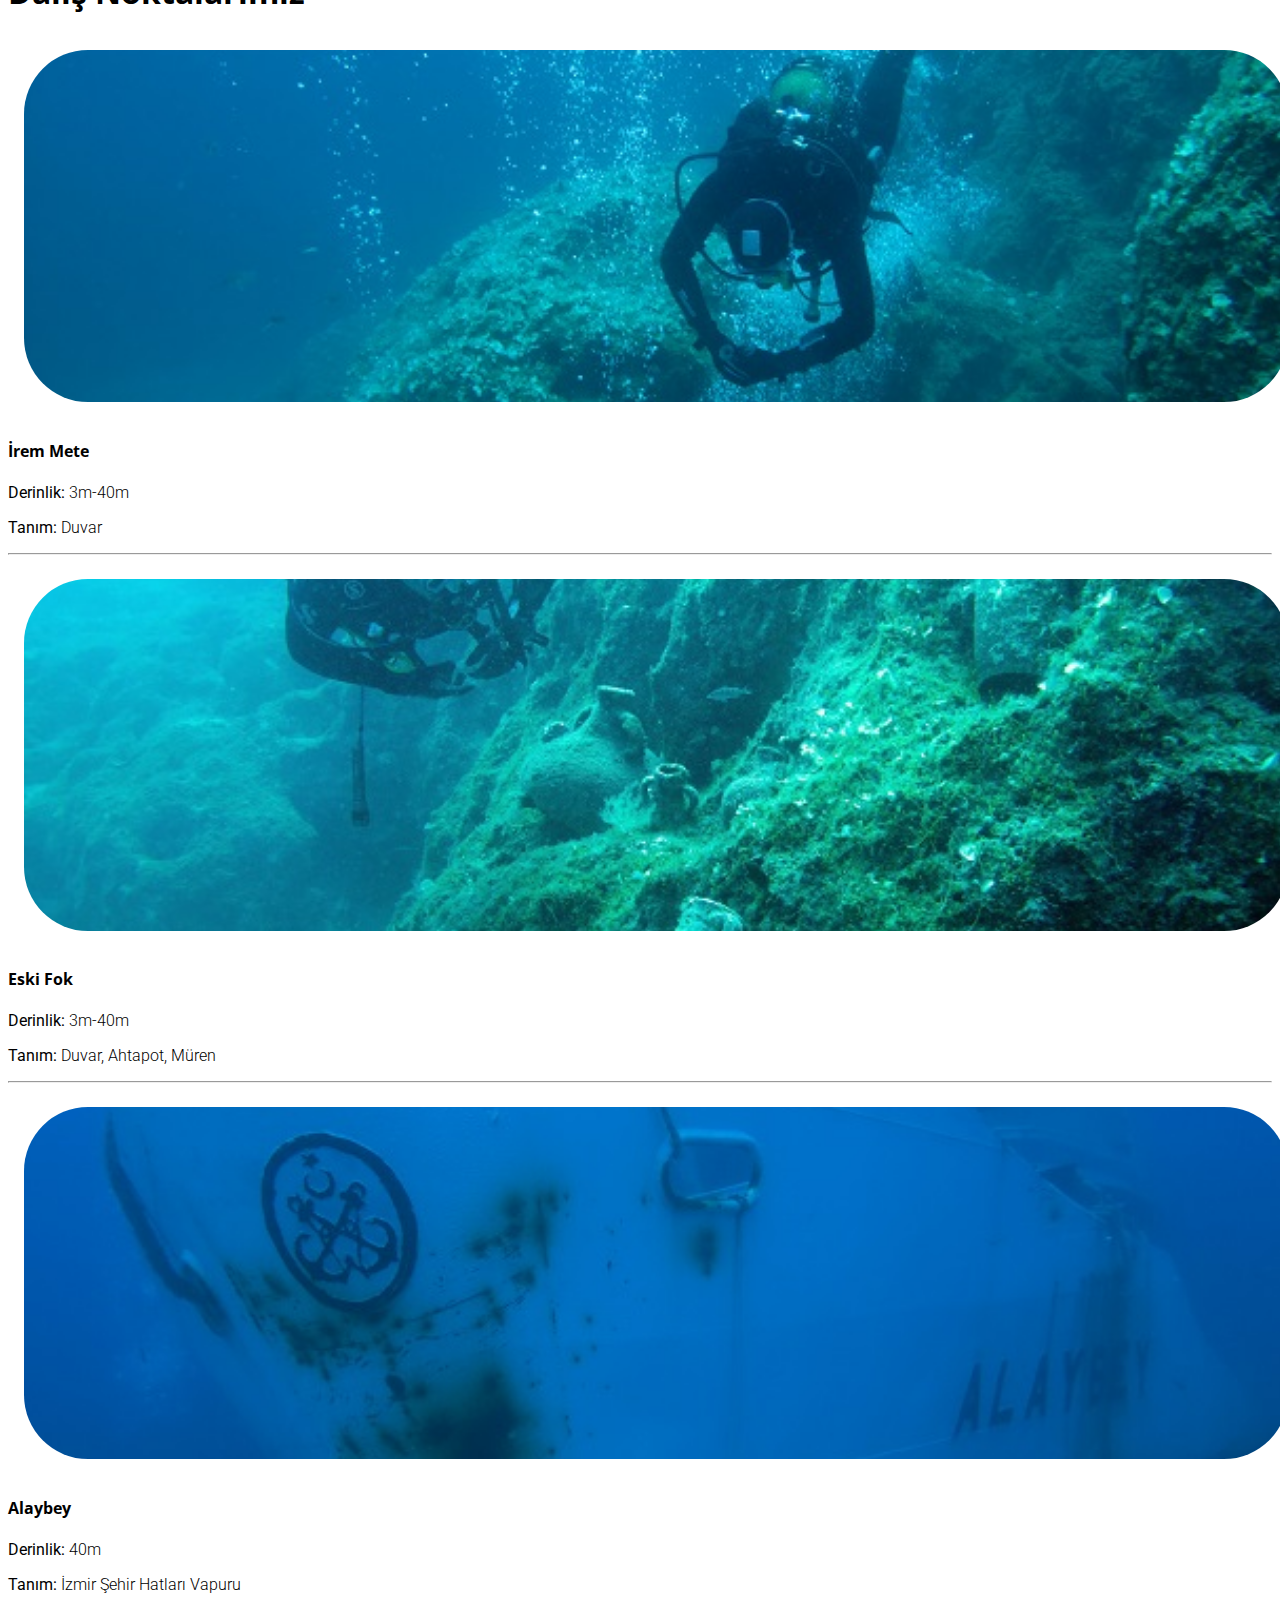
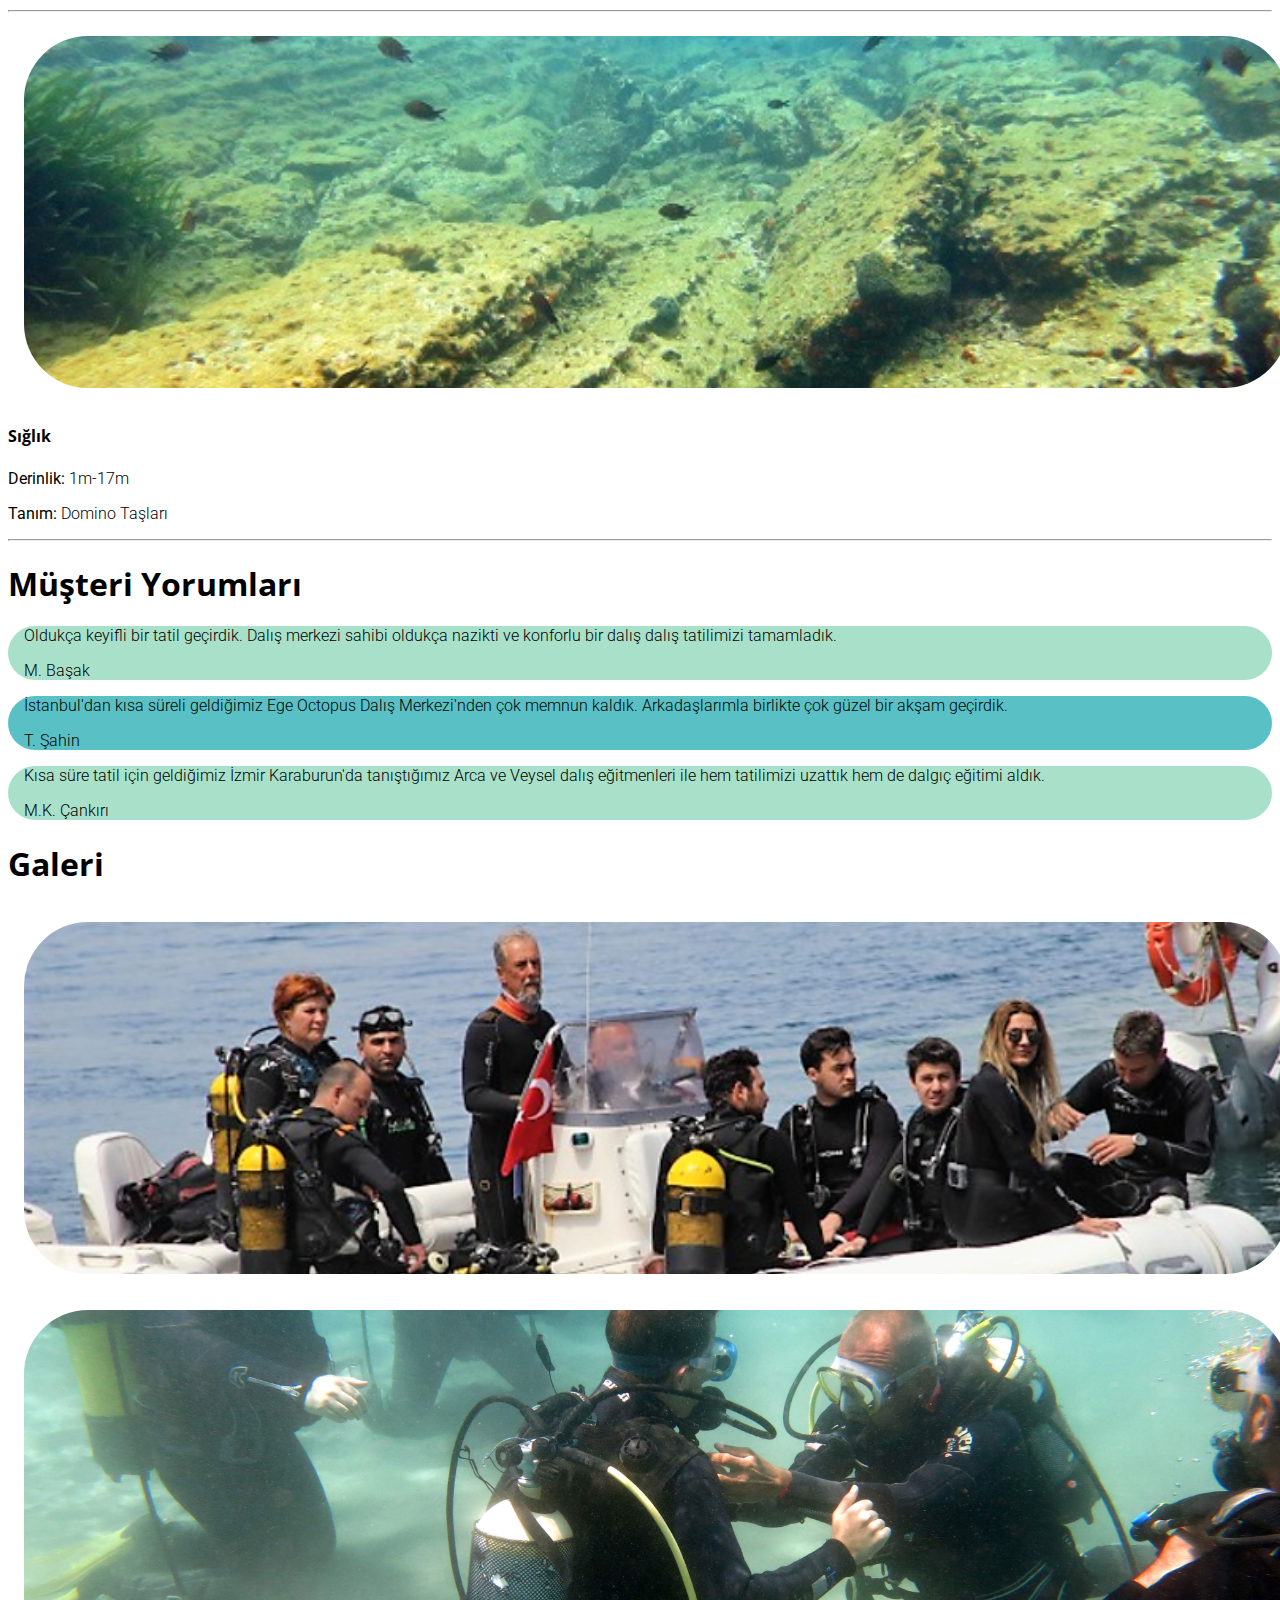
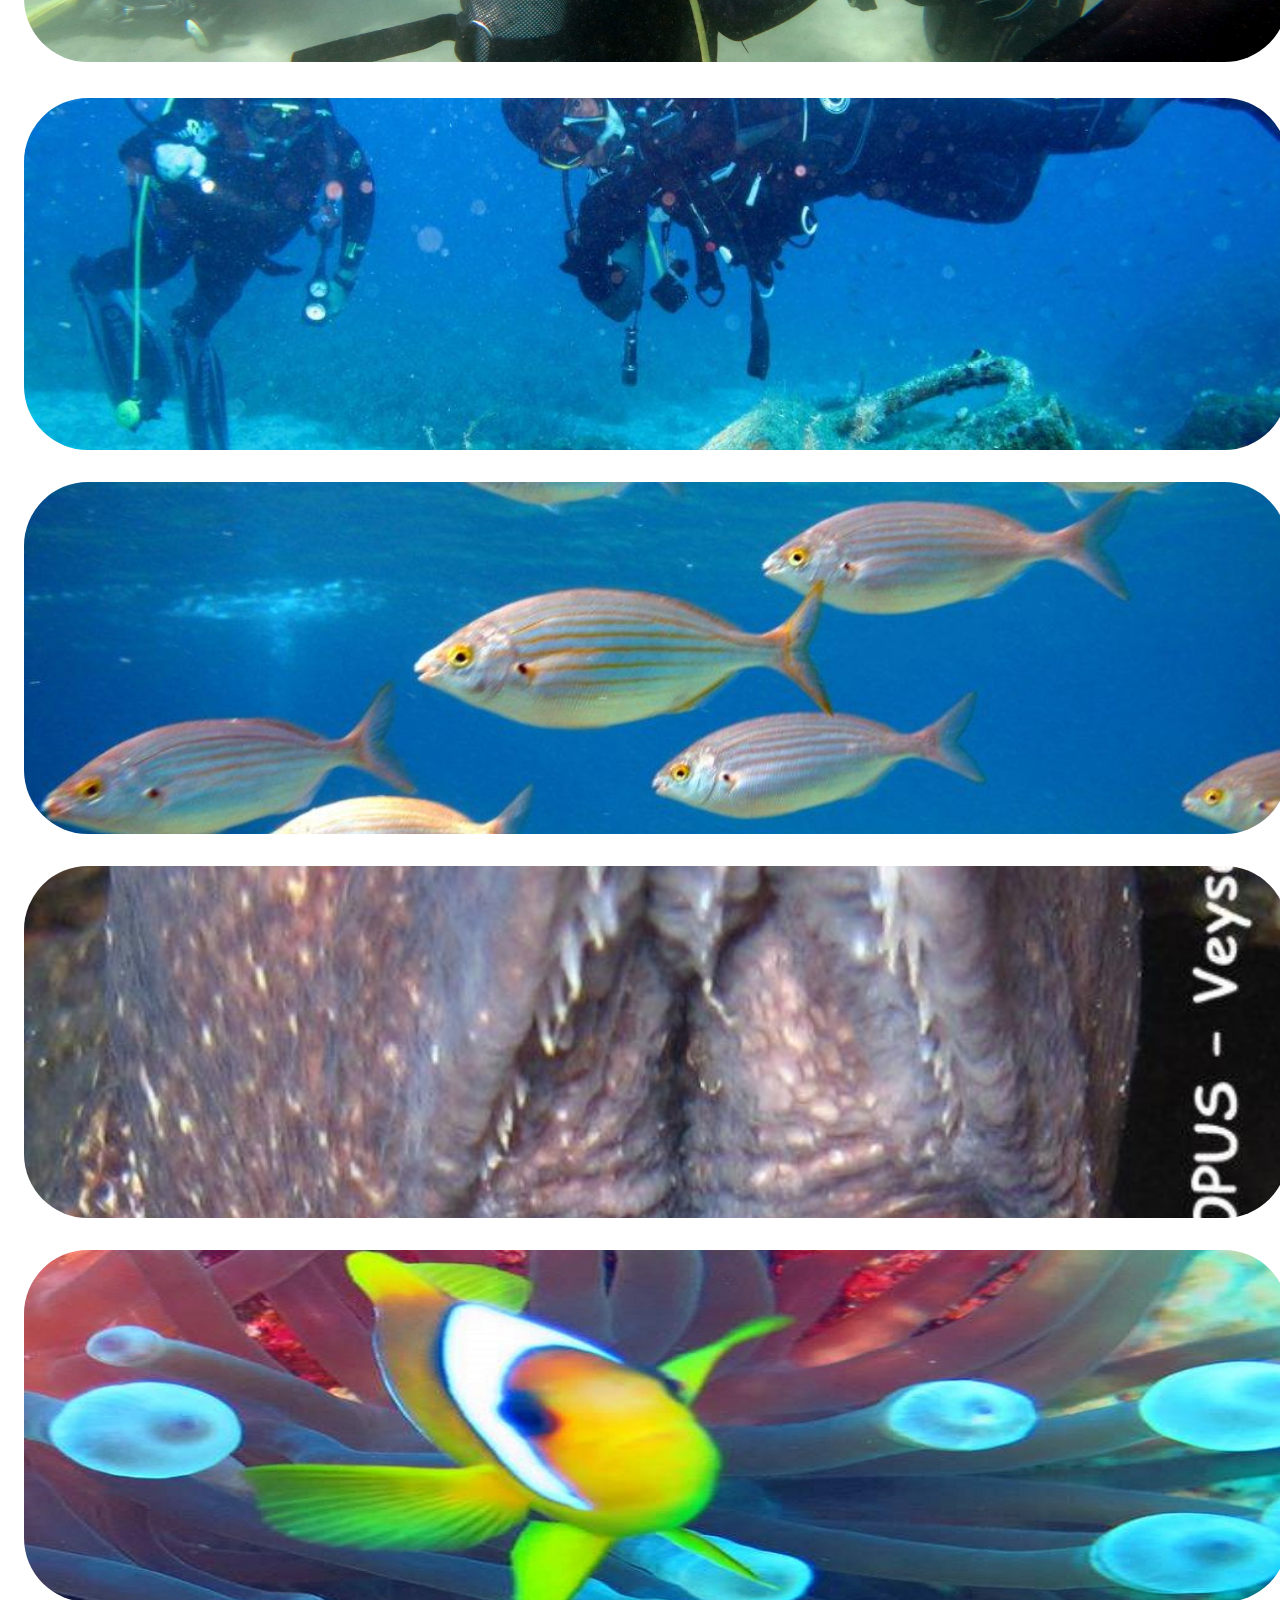
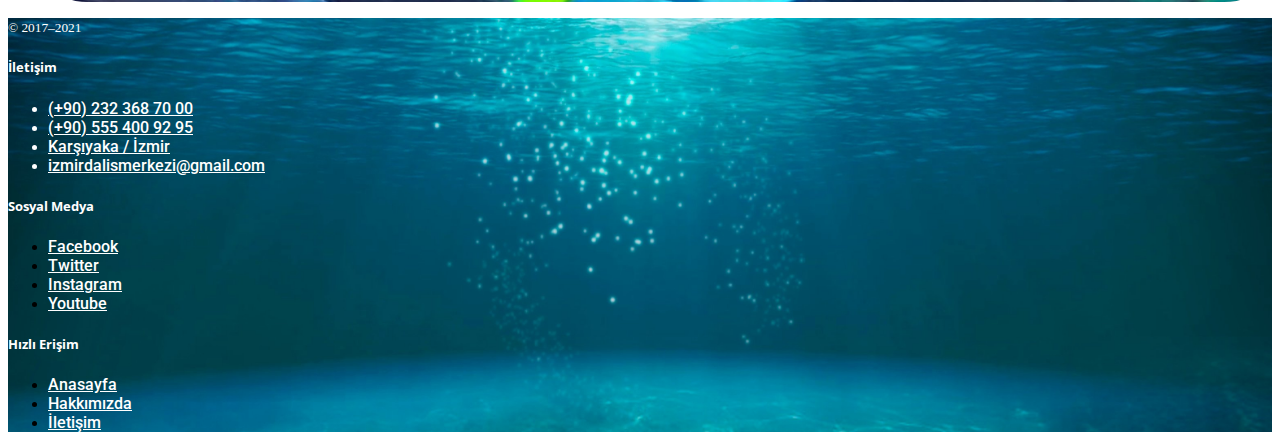
==== commit 9db65ac0: "Gallery Added" ====
--- a/index.html
+++ b/index.html
@@ -30,6 +30,9 @@
             <a class="nav-link active" aria-current="page" href="index.html" style="font-size: 1.1rem;">Anasayfa</a>
           </li>
           <li class="nav-item mx-3">
+            <a class="nav-link active" href="gallery.html" style="font-size: 1.1rem;">Galeri</a>
+          </li>
+          <li class="nav-item mx-3">
             <a class="nav-link active" href="about.html" style="font-size: 1.1rem;">Hakkımızda</a>
           </li>
           <li class="nav-item mx-3">
@@ -75,7 +78,7 @@
       <div class="container text-center my-5">
         <h1>Biz Kimiz?</h1>
         <div class="col-md-4 col-sm-12 mx-auto">
-            <p style="line-height: 2rem;">Lorem ipsum dolor sit amet consectetur adipisicing elit. Voluptates numquam, veritatis quae libero pariatur nam, repellat neque, nisi adipisci quibusdam et possimus? Dicta earum sunt hic nostrum similique, fuga facilis. Sequi, fuga quos? Sequi harum, culpa necessitatibus, maxime cumque dolores quam perferendis explicabo asperiores mollitia dignissimos placeat impedit cum rerum?</p>
+            <p style="line-height: 2rem;">Bizim öncelikli hedefimiz sizlerin rüya gibi mavi sular altına yolculuk planlarınızı gerçeğe dönüştürmektir. Bu hedefe ulaşmak için biz, değerli eğitmenlerimiz ve asistanlarımız ile sizlerin taşıdığı endişeleri kaldırıp mavi suların altına girmenizi sağliyoruz, bunu yaparken bizlerin de bir gün acemi olduğunu unutmuyoruz. Her birimiz bir ilk yaşadık, her birimiz heyecanlandık. Sizleri anlıyor, sizler için amatör ruh profesyonel hizmet veriyoruz.</p>
             <hr>
         </div>
 
@@ -261,17 +264,17 @@
       <div class="container my-3 text-center">
         <h1 class="pt-5 pb-3">Müşteri Yorumları</h1>
         <div class="row justify-content-center mx-3">
-          <div class="col-md-3 col-sm-12 p-5 shadow  mt-4 mx-md-4 mx-auto" style="background-color: #A8E0CA; border-radius: 10rem; padding: 0 1rem;"> 
-            <p class="mt-4">Lorem ipsum dolor sit amet consectetur adipisicing elit. Sint, ipsum!</p>
-            <p class="fw-bold">Mustafa Başak</p>
-          </div>
-          <div class="col-md-3 col-sm-12 p-5 shadow  mt-4 mx-md-4 mx-auto" style="background-color: #59C0C5; border-radius: 10rem; padding: 0 1rem;"> 
-            <p class="mt-4">Lorem ipsum, dolor sit amet consectetur adipisicing elit. Quibusdam enim laudantium nobis. Adipisci sequi voluptas veniam voluptates cum quibusdam dolore!</p>
-            <p class="fw-bold">Emir Aksa</p>
-          </div>
-          <div class="col-md-3 col-sm-12 p-5 shadow mt-4 mx-md-4 mx-auto" style="background-color: #A8E0CA; border-radius: 10rem; padding: 0 1rem;"> 
-            <p class="mt-4">Lorem ipsum dolor sit amet consectetur adipisicing elit. Sint, ipsum!</p>
-            <p class="fw-bold">Burak Güngör</p>
+          <div class="col-md-3 col-sm-12 p-4 shadow  mt-4 mx-md-4 mx-auto" style="background-color: #A8E0CA; border-radius: 10rem; padding: 0 1rem;"> 
+            <p class="mt-4">Oldukça keyifli bir tatil geçirdik. Dalış merkezi sahibi oldukça nazikti ve konforlu bir dalış dalış tatilimizi tamamladık.</p>
+            <p class="fw-bold">M. Başak</p>
+          </div>
+          <div class="col-md-3 col-sm-12 p-4 shadow  mt-4 mx-md-4 mx-auto" style="background-color: #59C0C5; border-radius: 10rem; padding: 0 1rem;"> 
+            <p class="mt-4">İstanbul'dan kısa süreli geldiğimiz Ege Octopus Dalış Merkezi'nden çok memnun kaldık. Arkadaşlarımla birlikte çok güzel bir akşam geçirdik.</p>
+            <p class="fw-bold">T. Şahin</p>
+          </div>
+          <div class="col-md-3 col-sm-12 p-4 shadow mt-4 mx-md-4 mx-auto" style="background-color: #A8E0CA; border-radius: 10rem; padding: 0 1rem;"> 
+            <p class="mt-4">Kısa süre tatil için geldiğimiz İzmir Karaburun'da tanıştığımız Arca ve Veysel dalış eğitmenleri ile hem tatilimizi uzattık hem de dalgıç eğitimi aldık.</p>
+            <p class="fw-bold">M.K. Çankırı</p>
           </div>
         </div>
       </div>
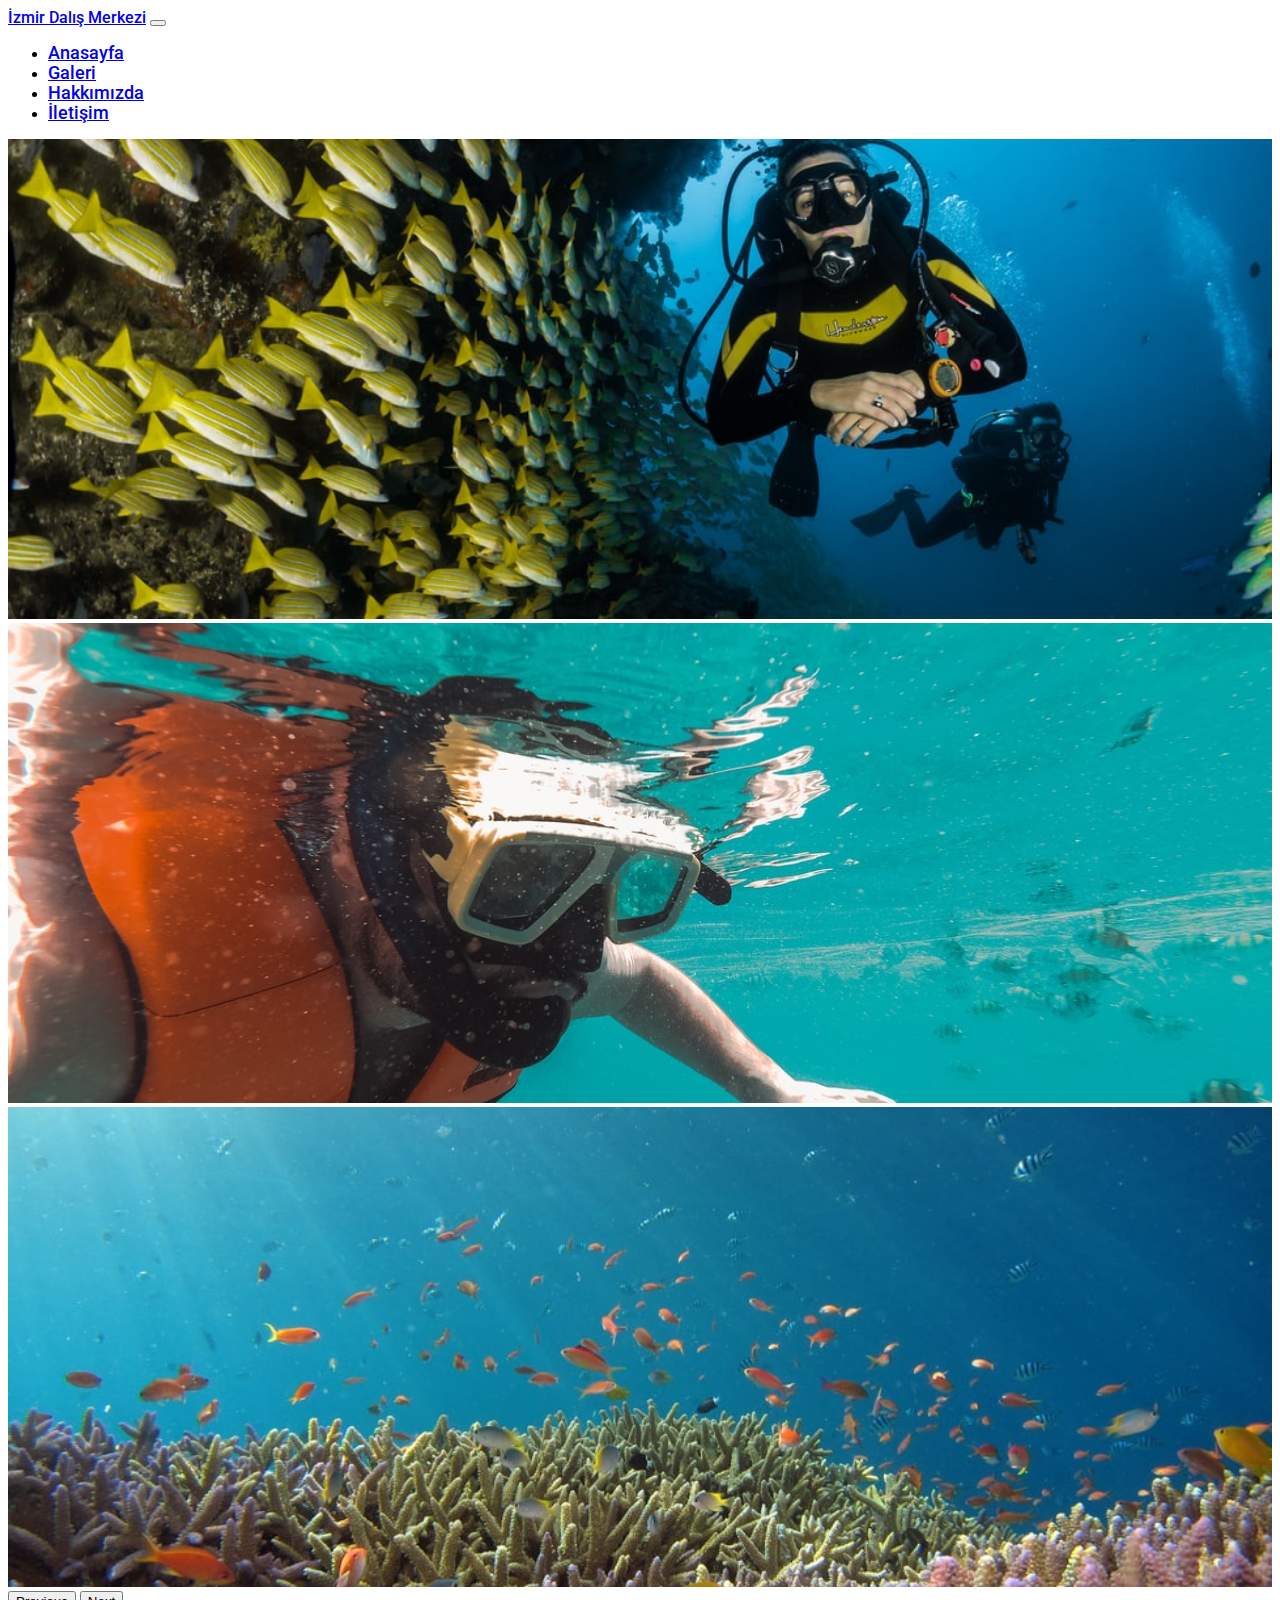
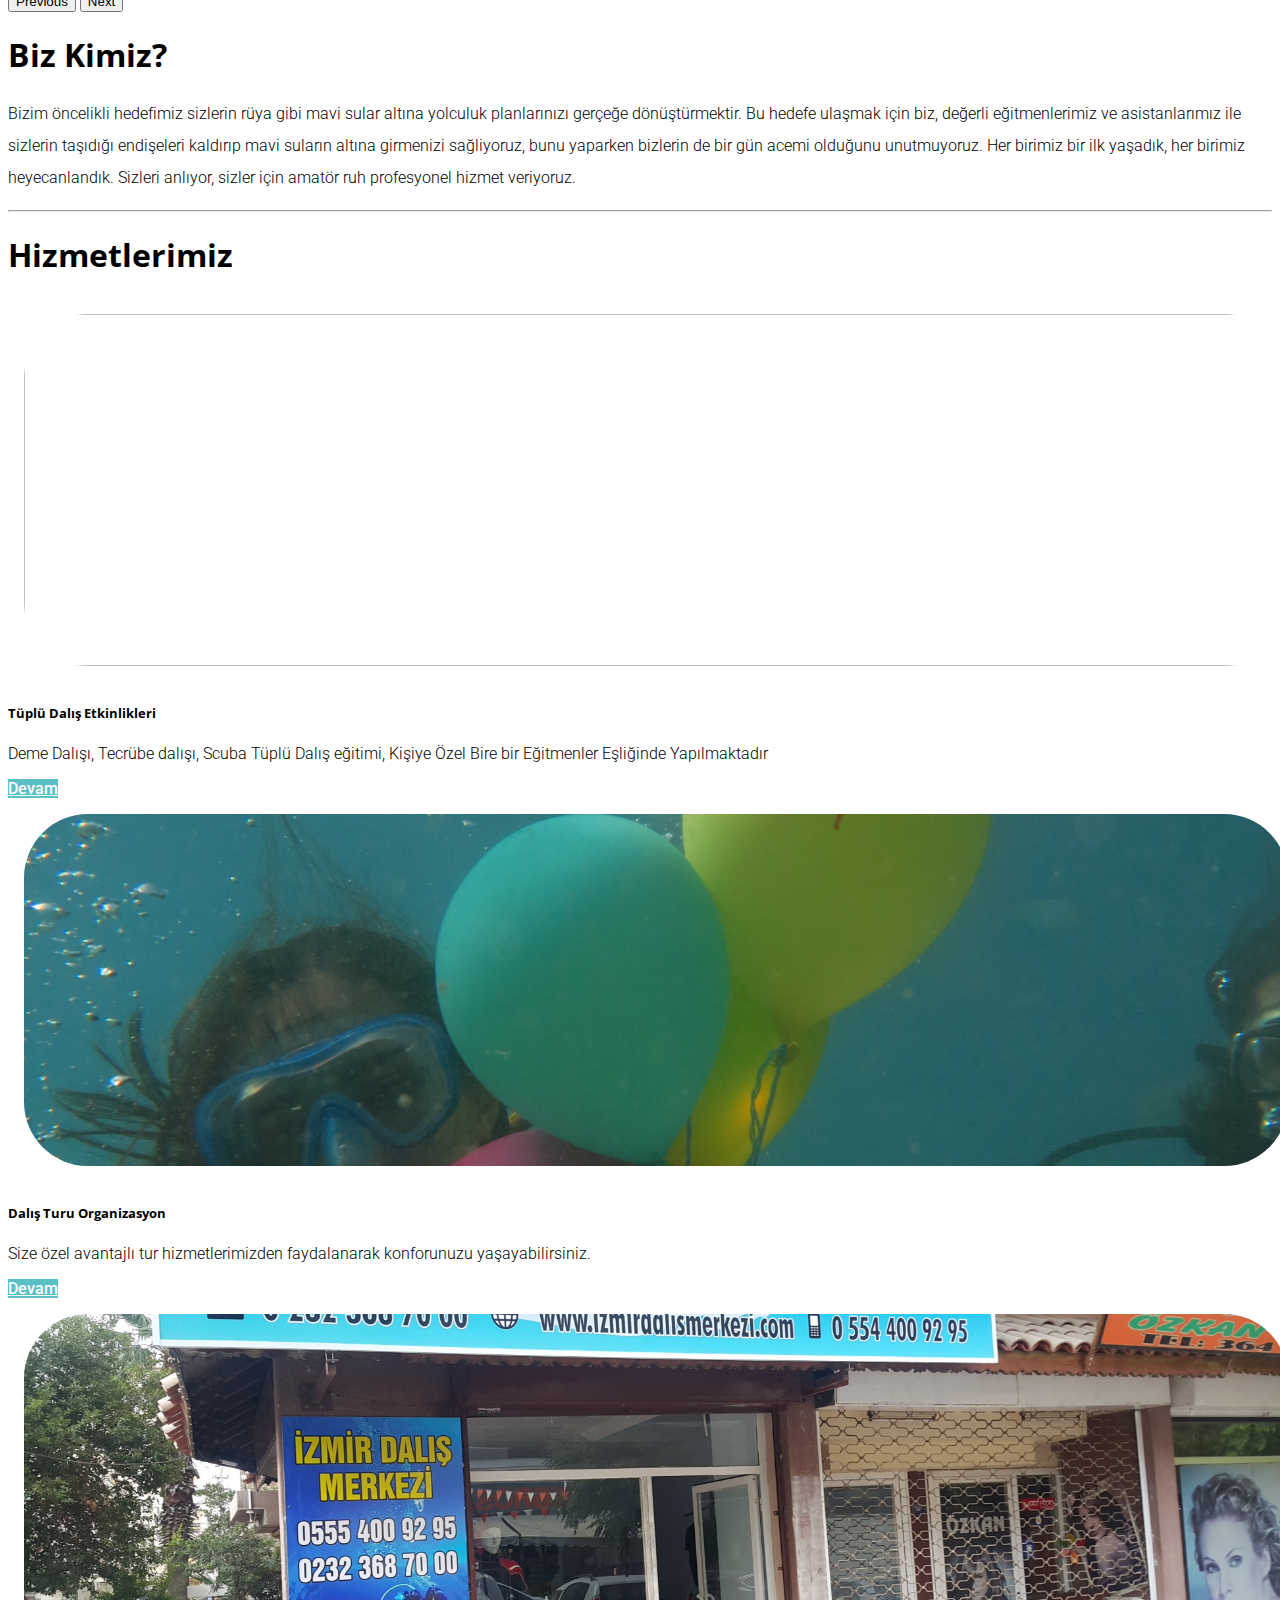
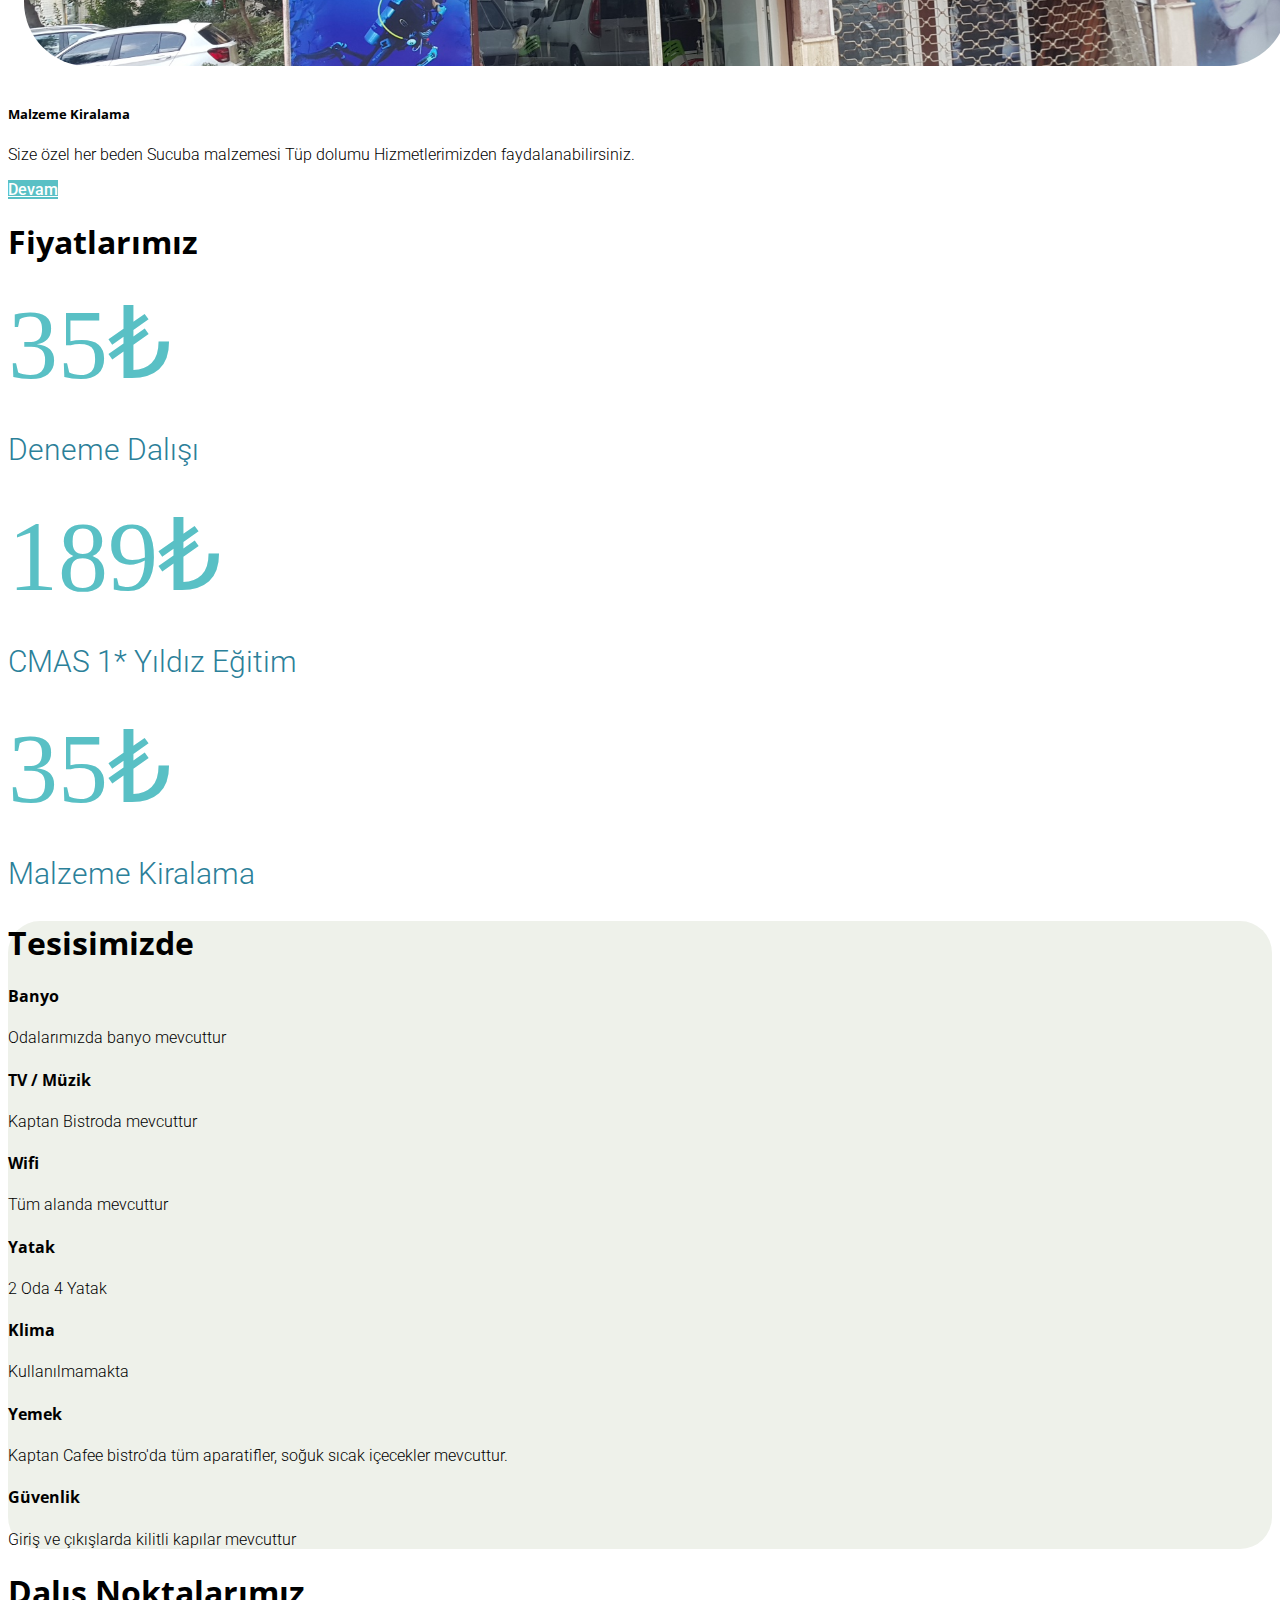
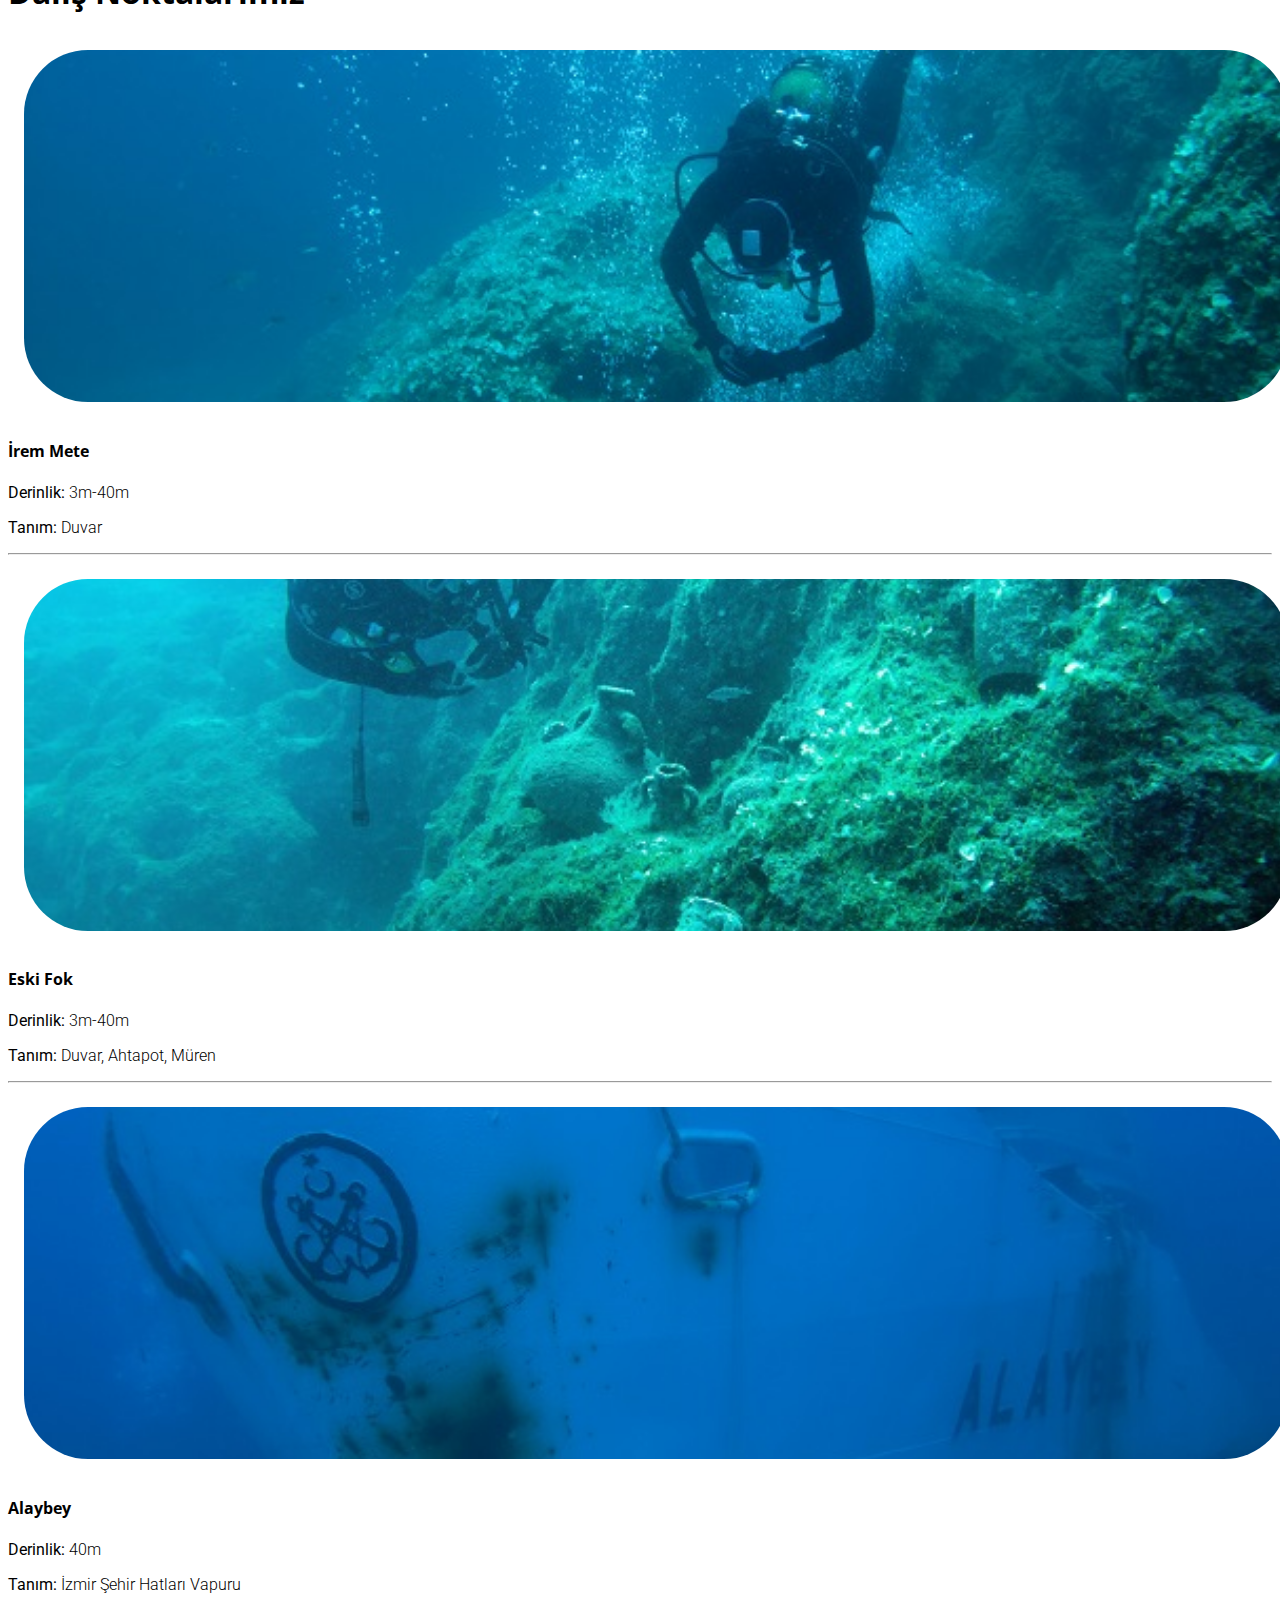
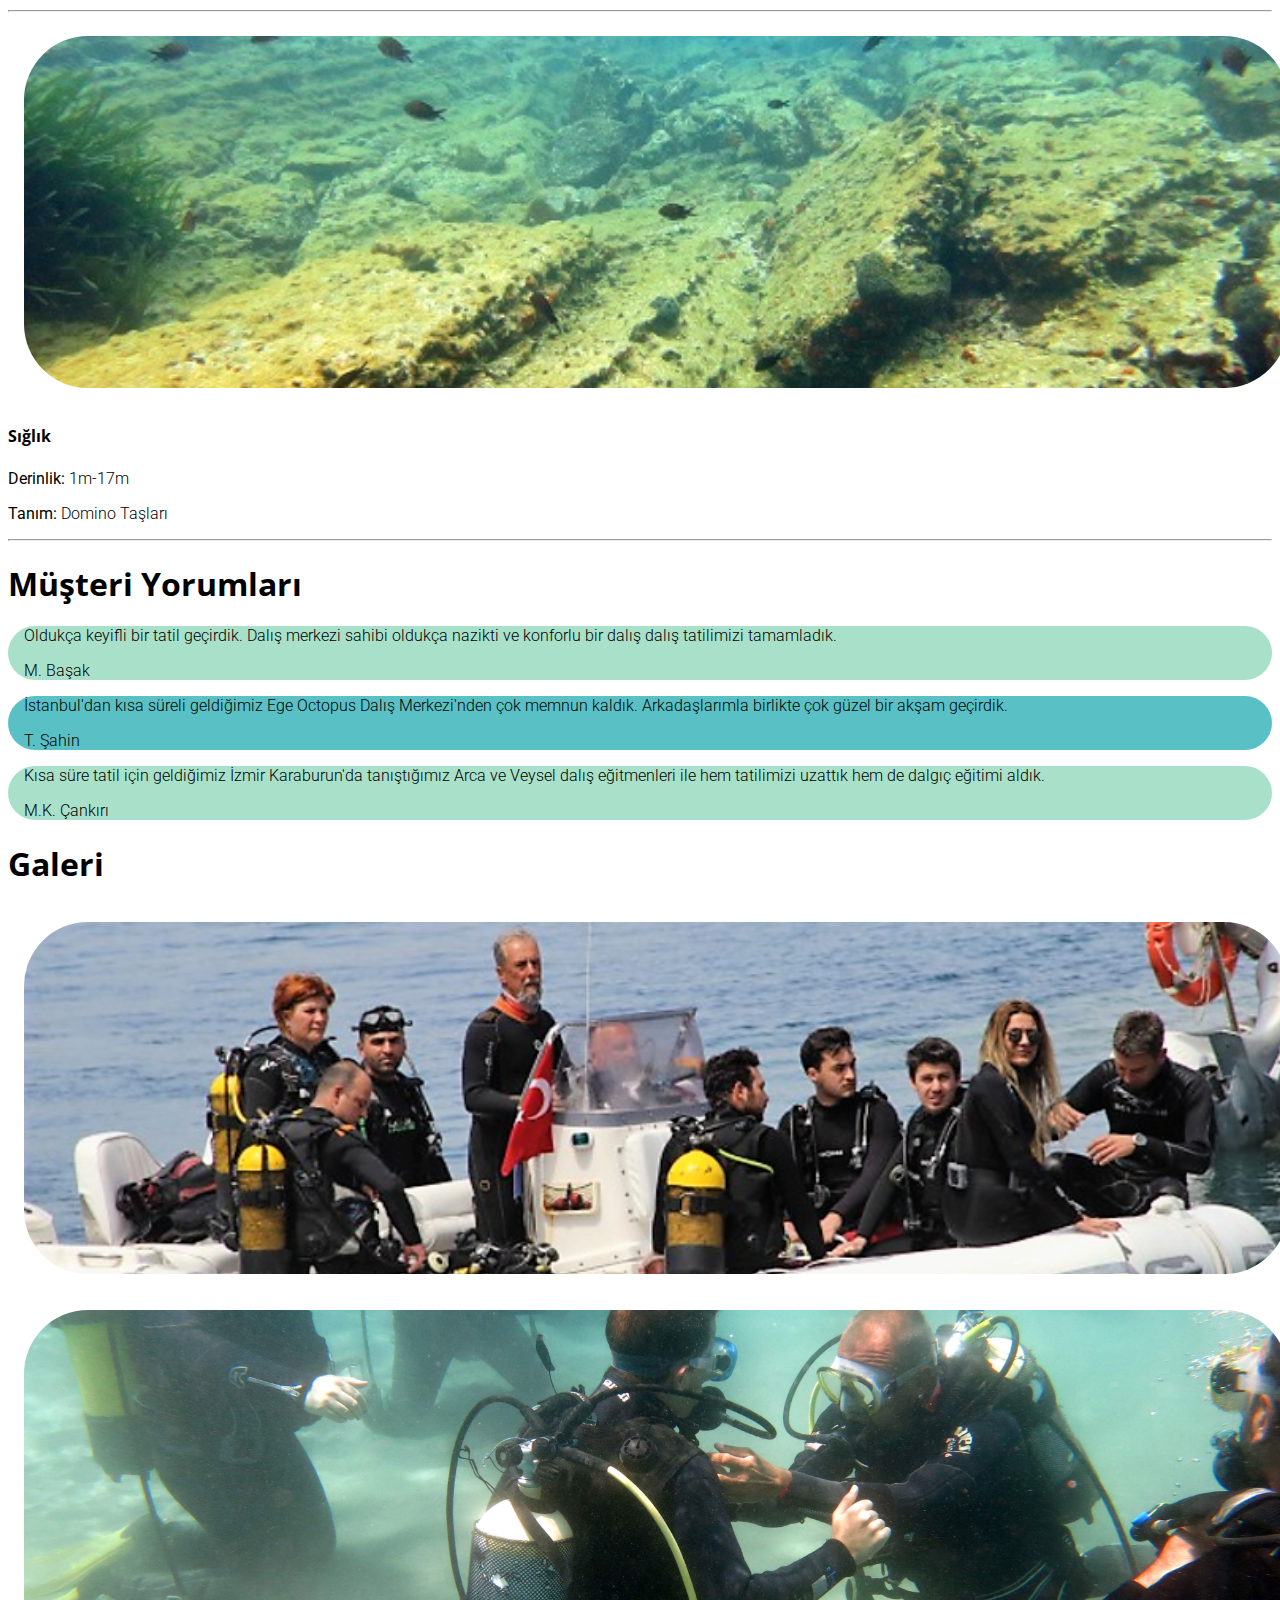
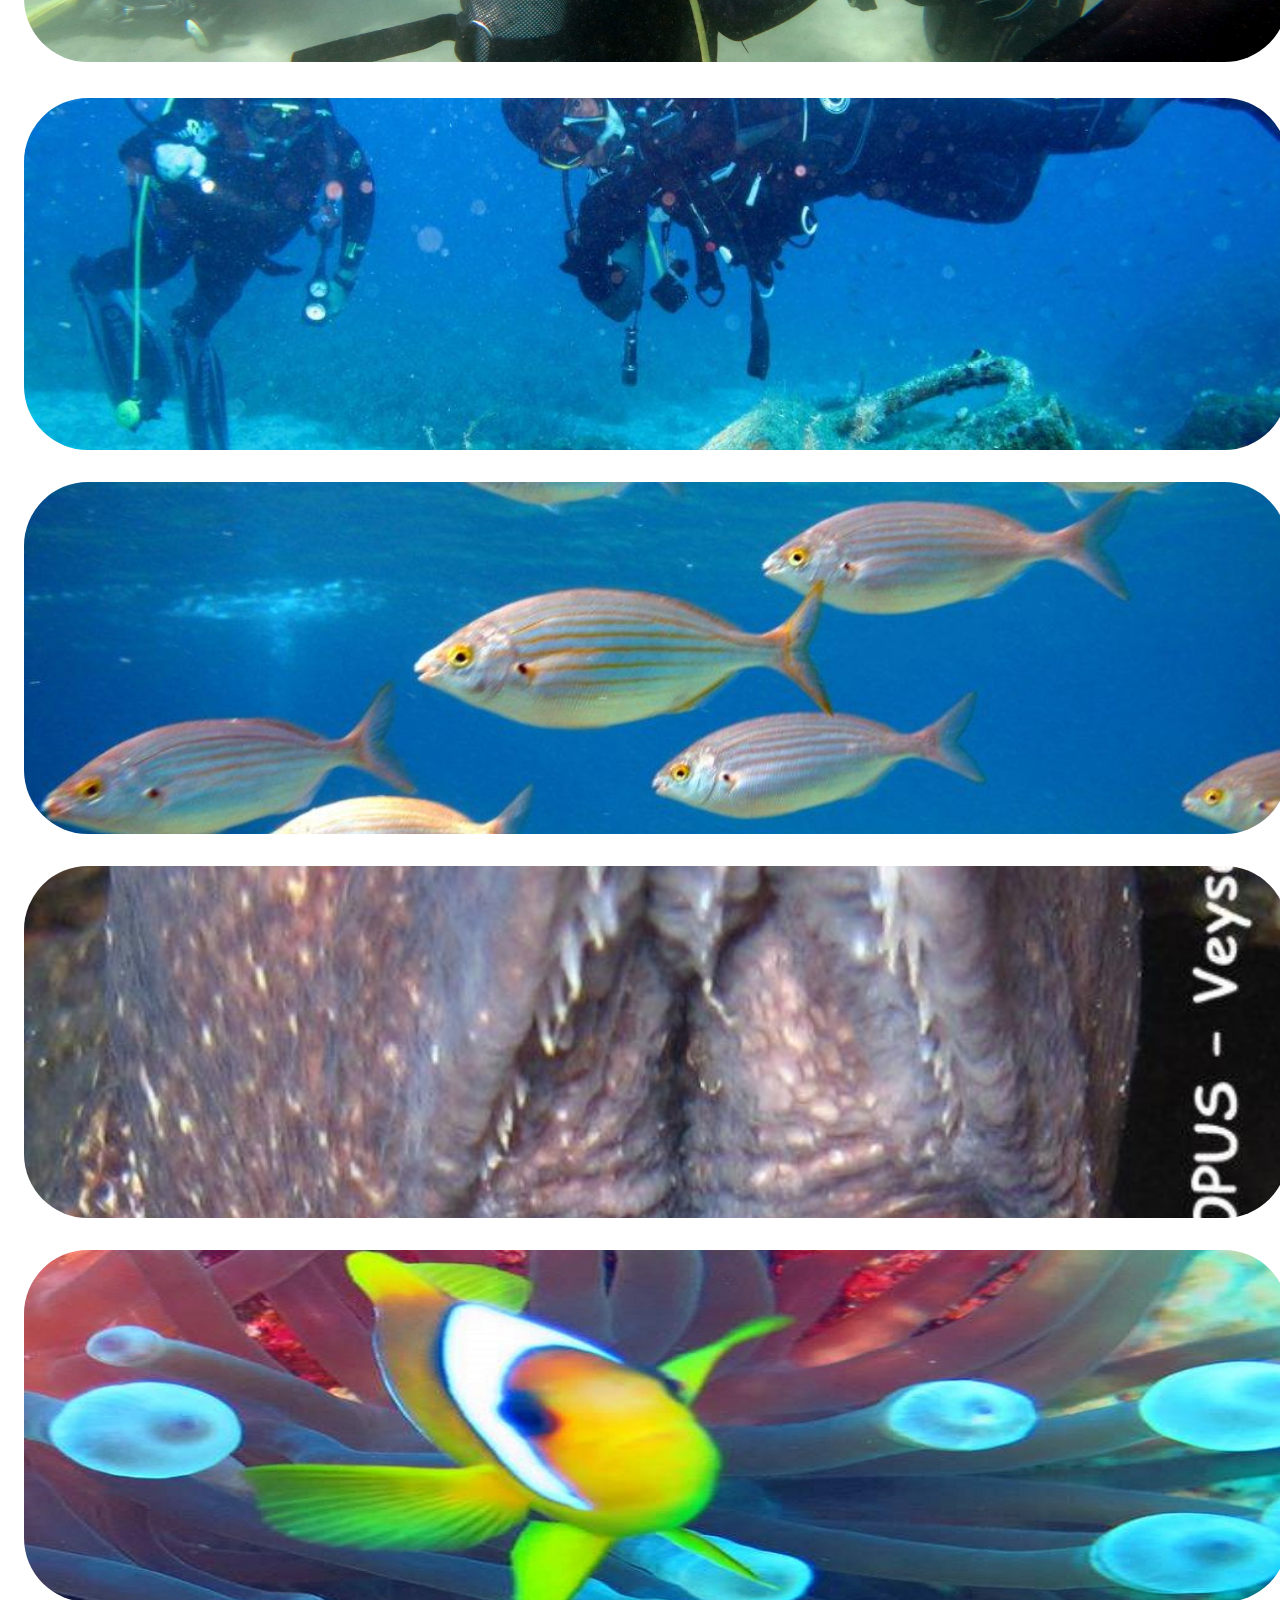
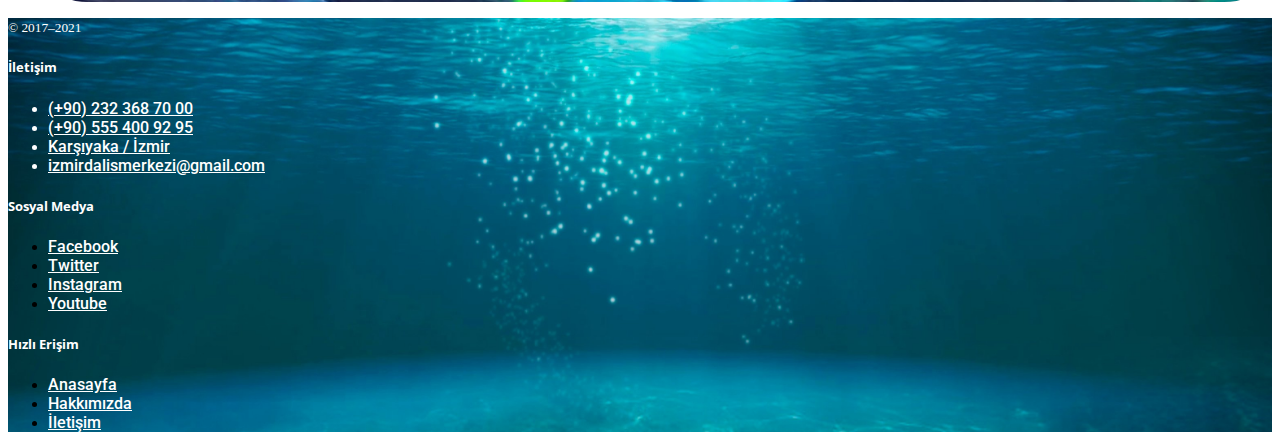
==== commit 2cb2e9a4: "fix footer" ====
--- a/index.html
+++ b/index.html
@@ -308,7 +308,7 @@
       
 
     <!-- Footer - MD -->
-    <div class="container" id="footer-md" style="background-image: url('/images/footer-ng.jpg'); background-repeat: no-repeat; background-size: cover; min-height: 20rem;"> 
+    <div class="container" id="footer-md" style="background-image: url('./images/footer-ng.jpg'); background-repeat: no-repeat; background-size: cover; min-height: 20rem;"> 
       <footer class="pt-4 my-md-5 pt-md-5 border-top">
         <div class="row">
           <div class="col-12 col-md">
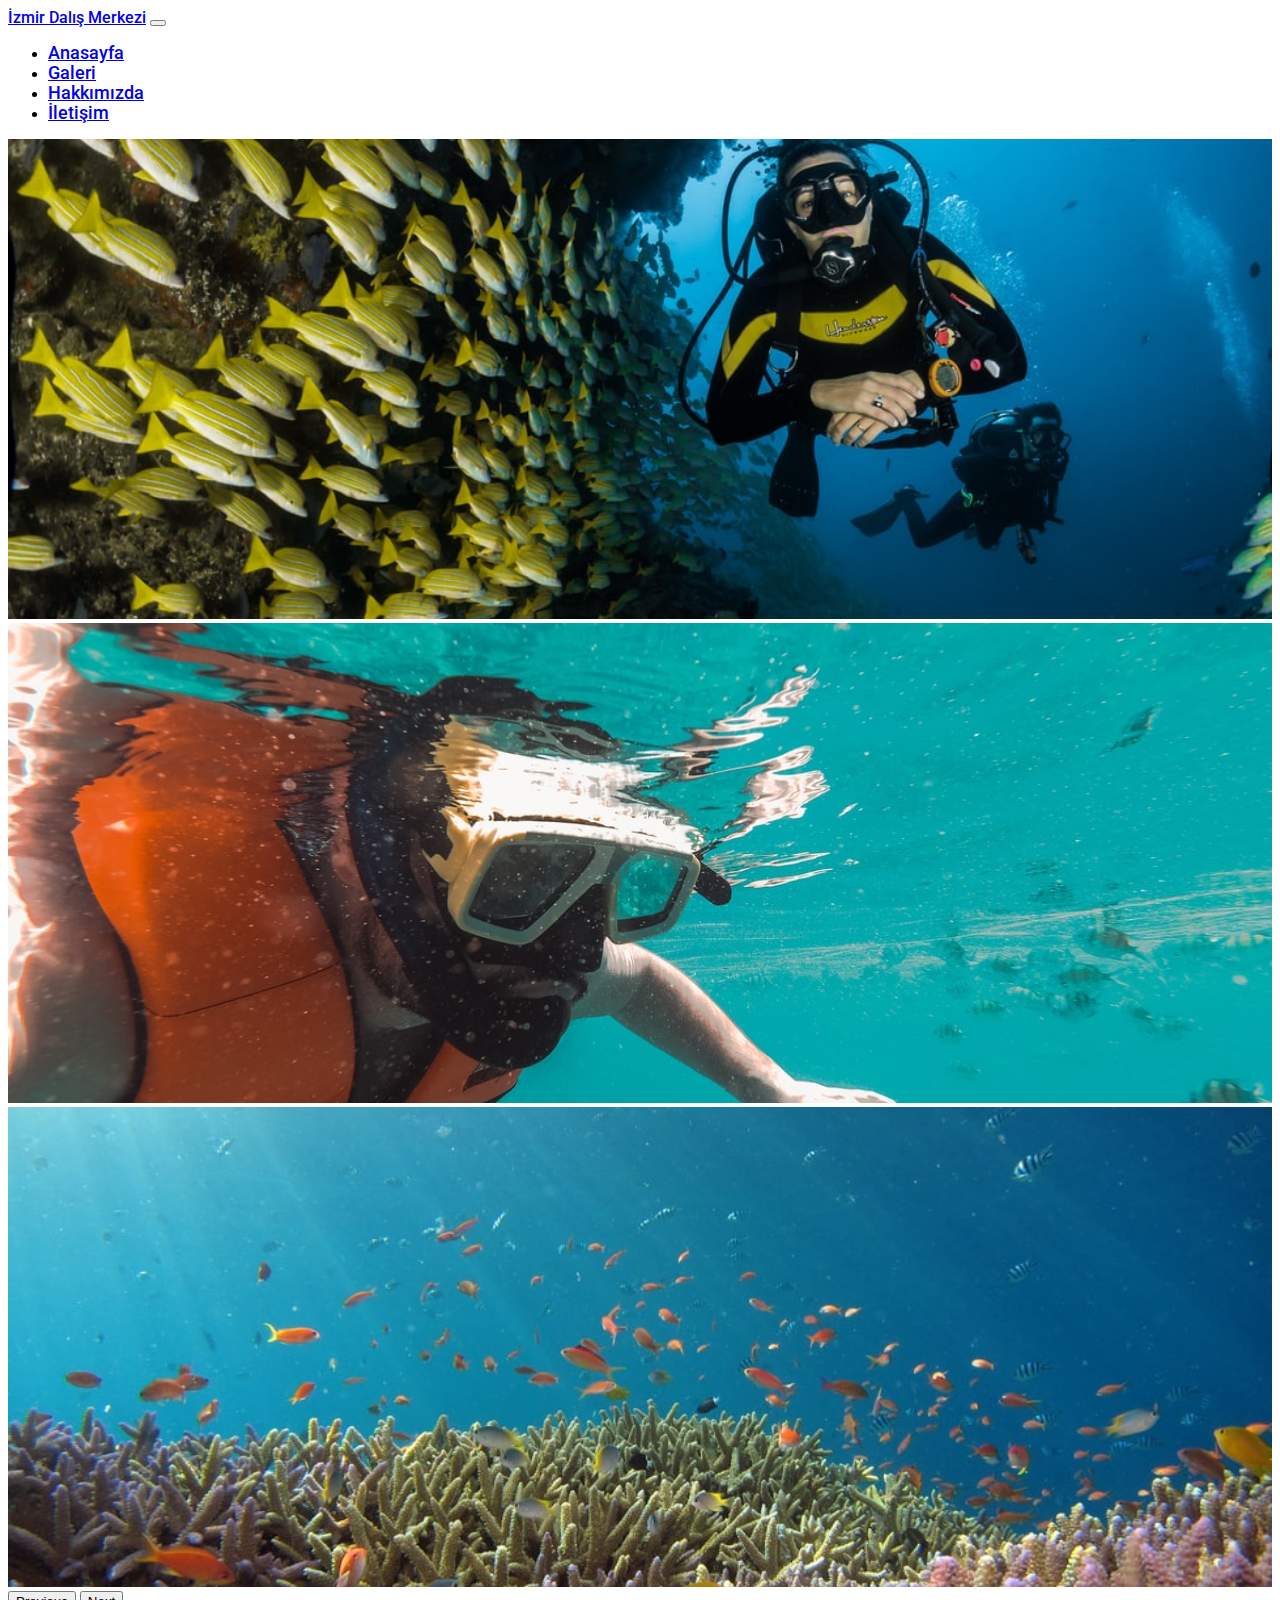
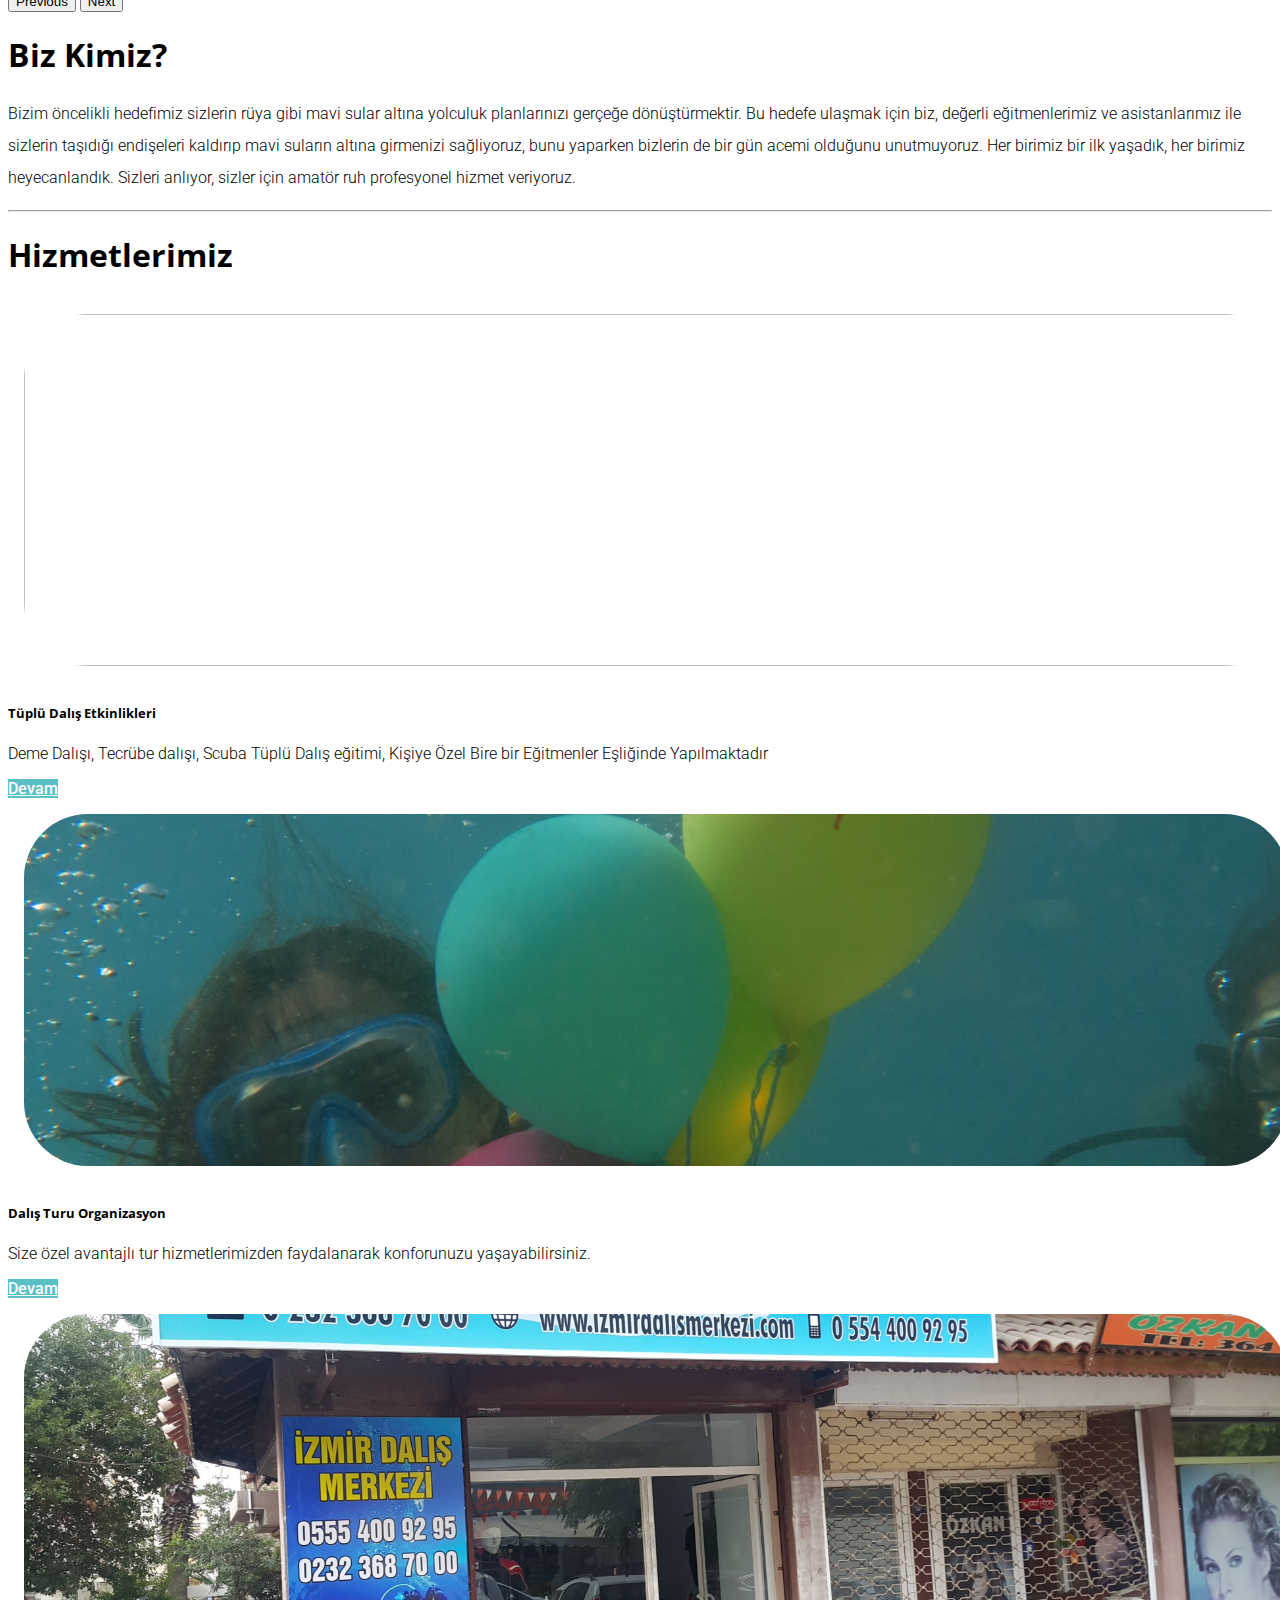
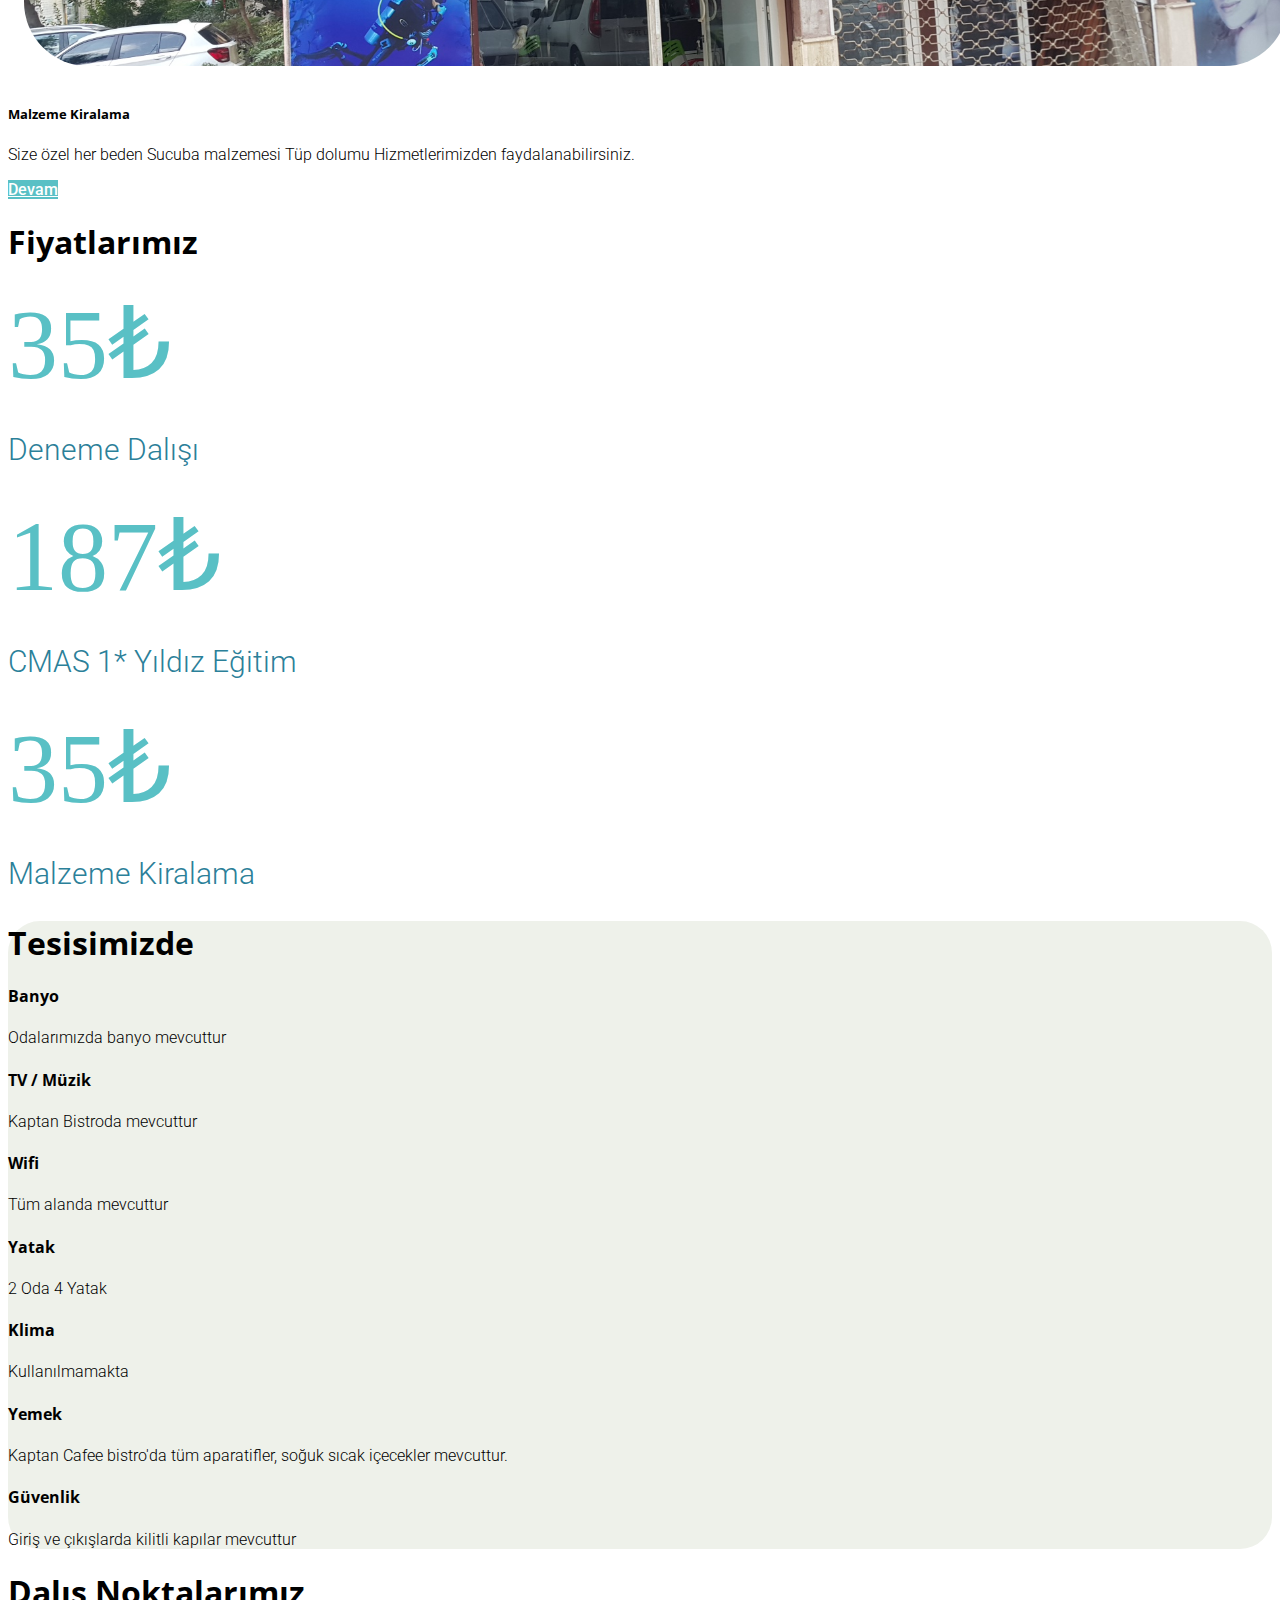
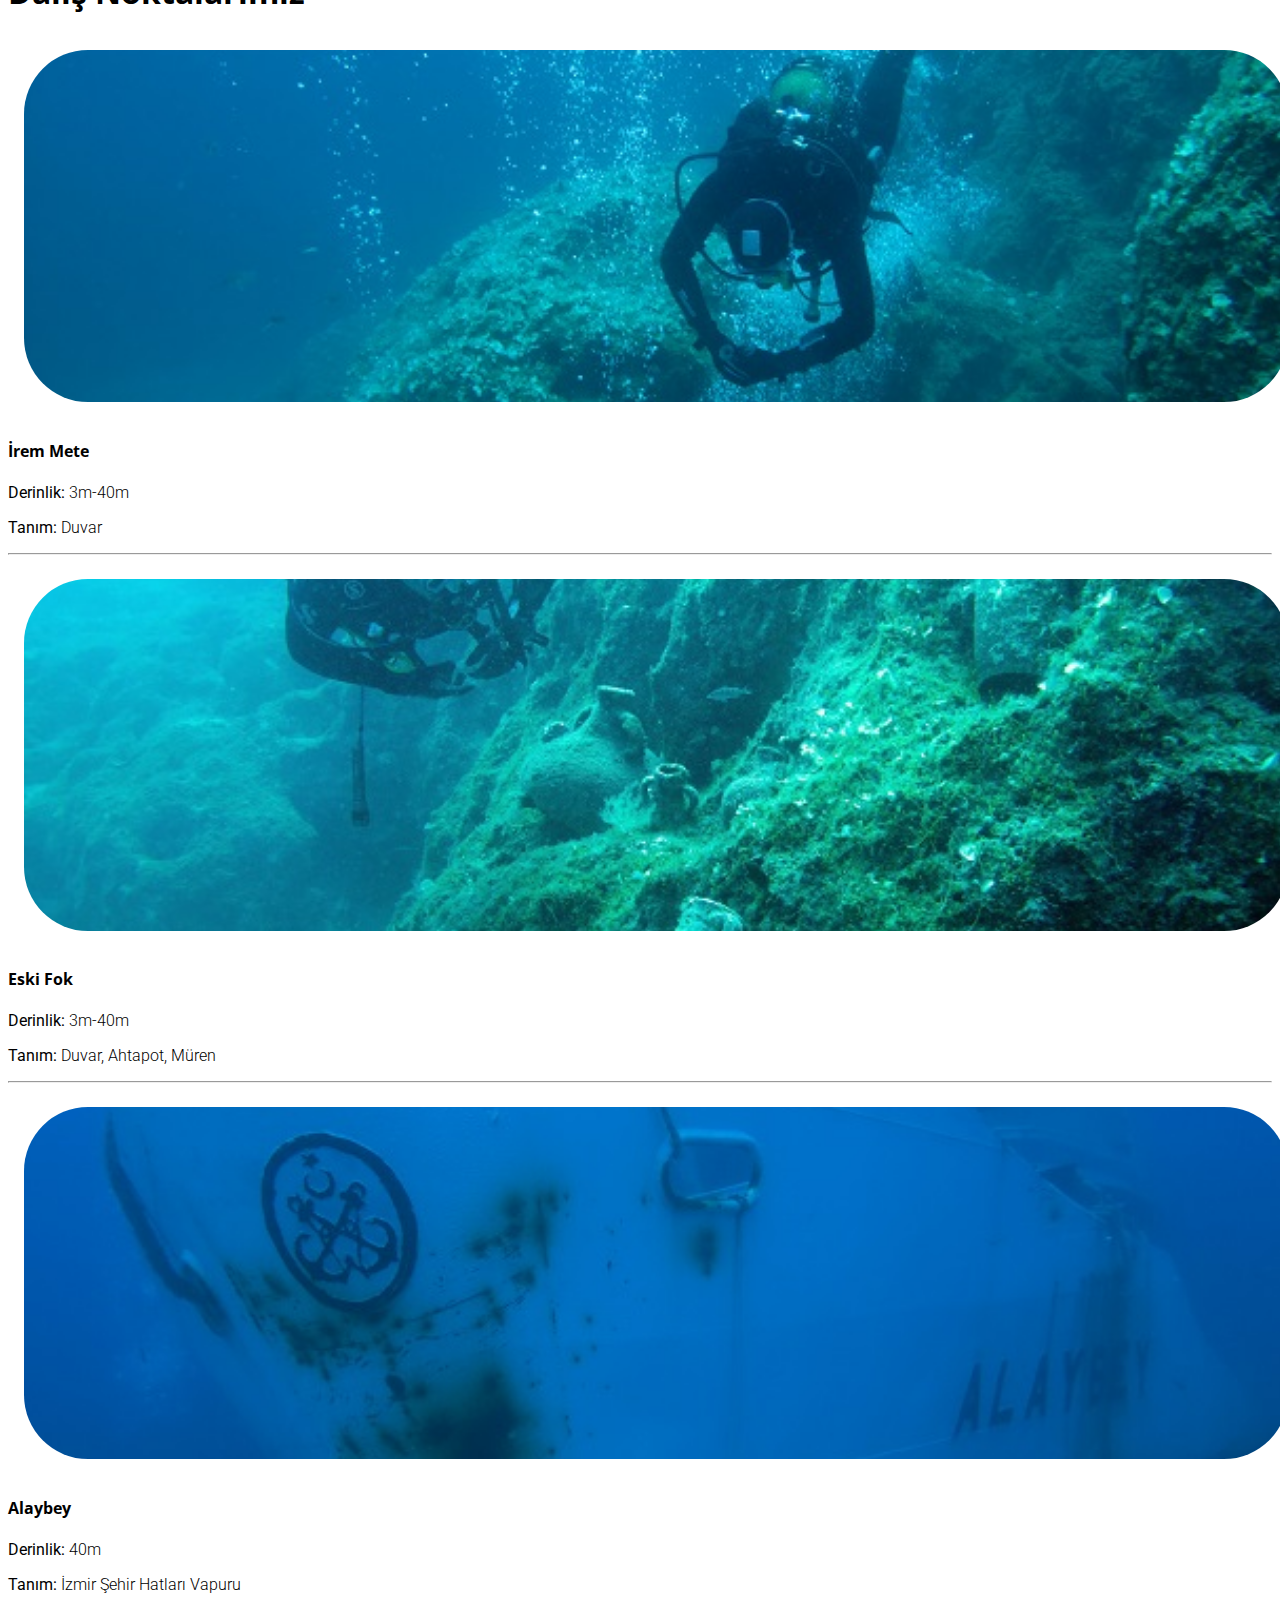
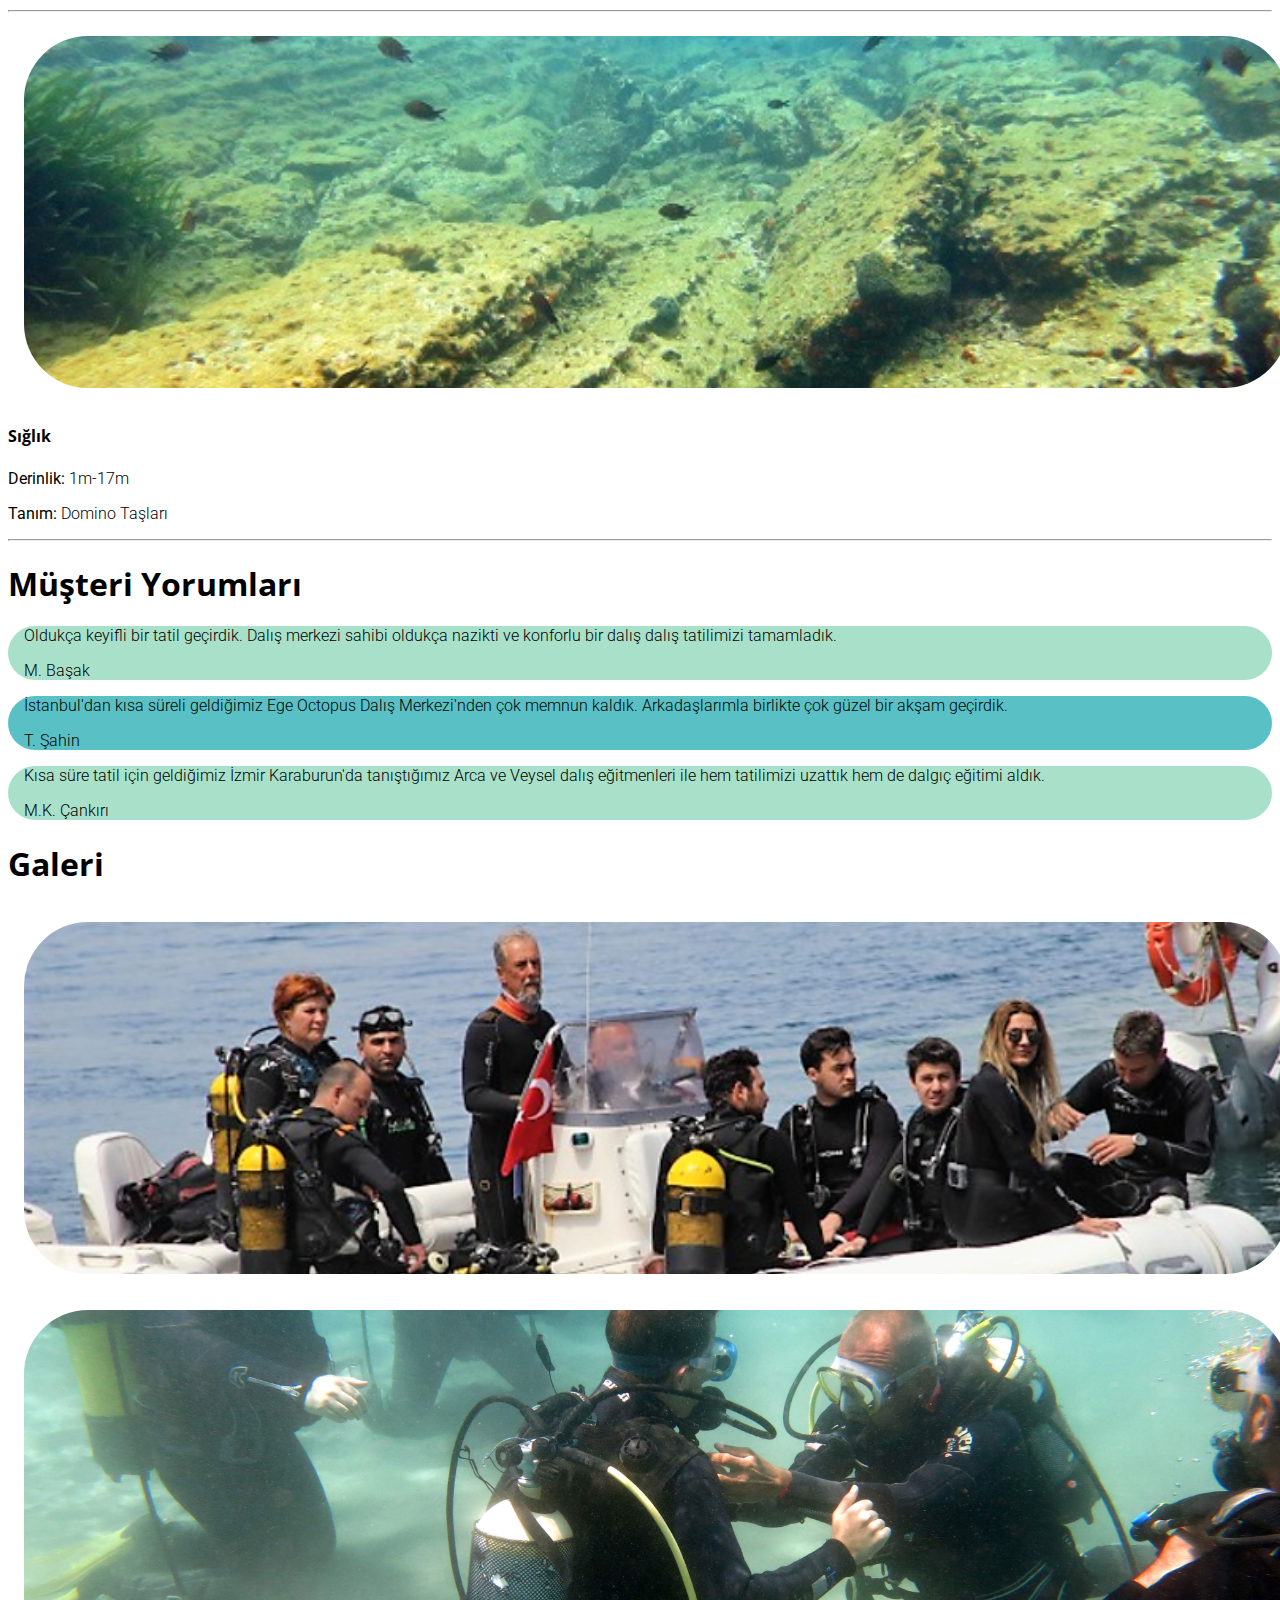
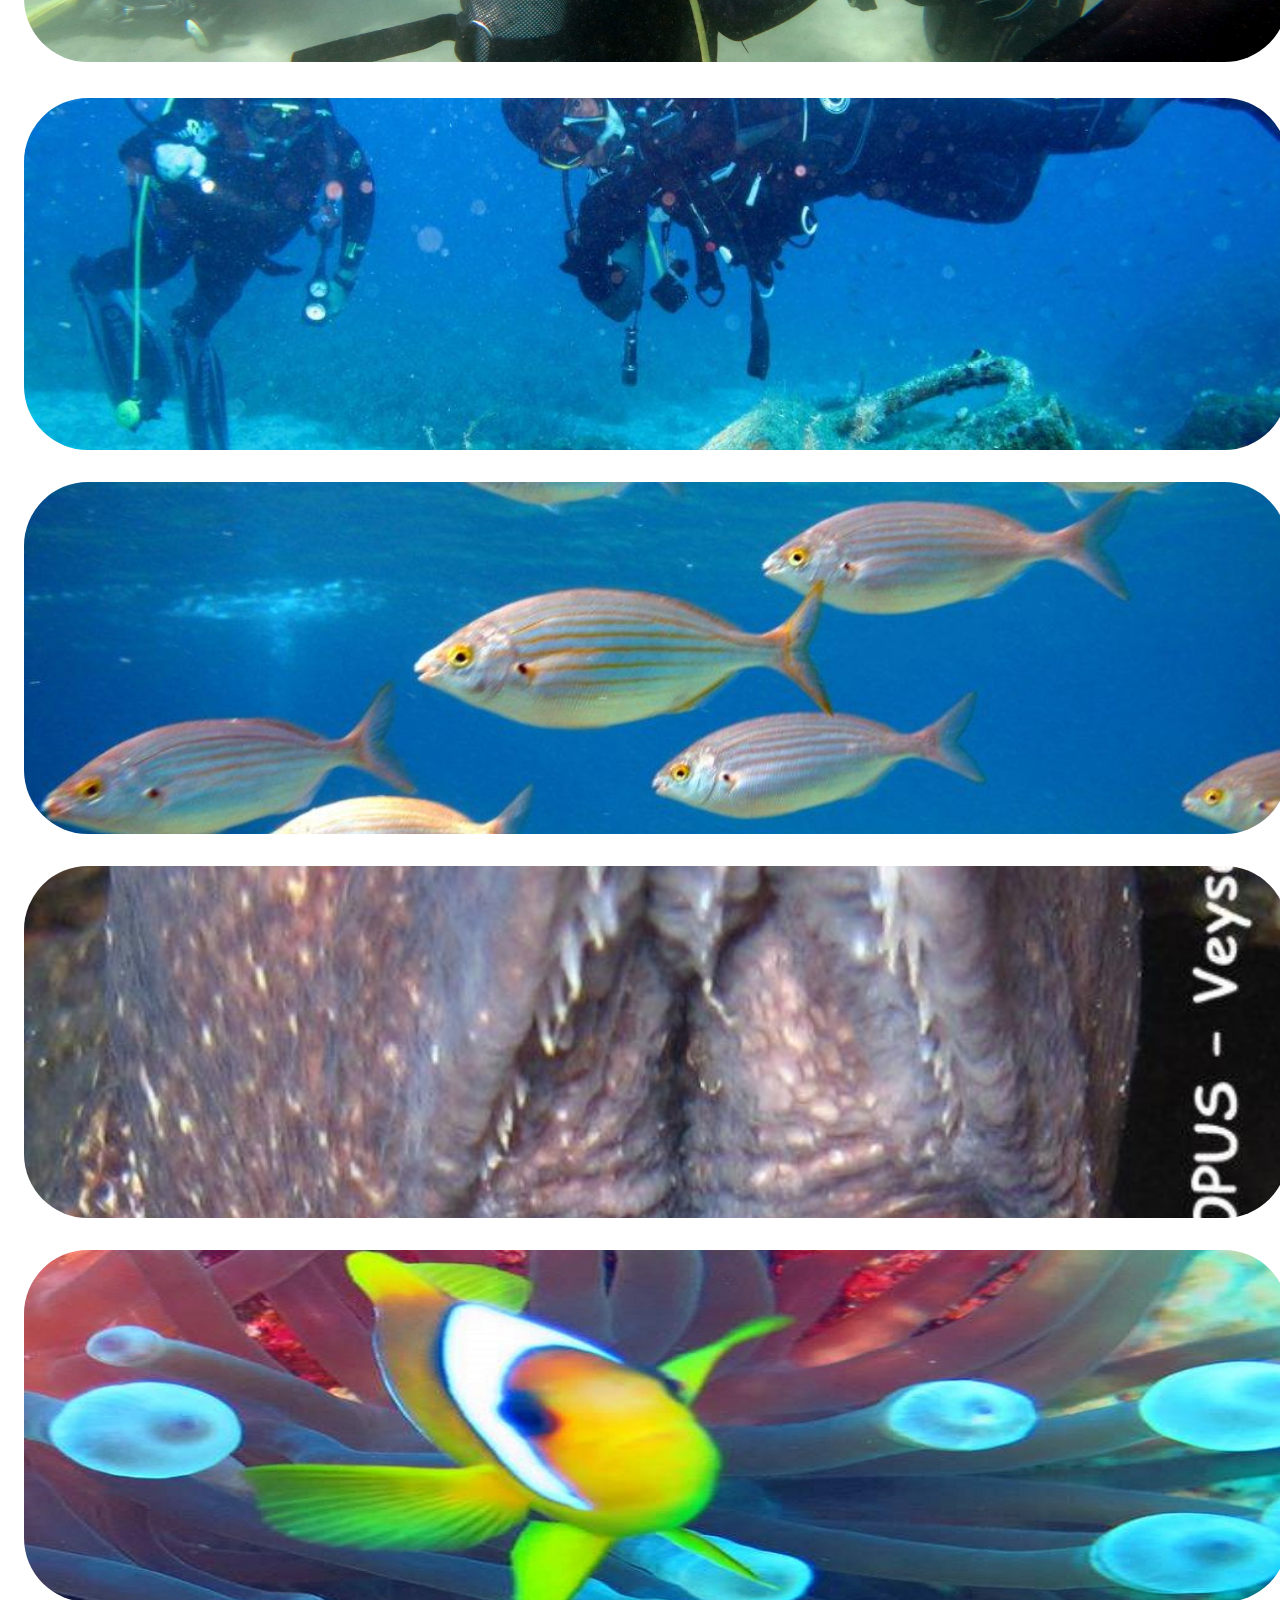
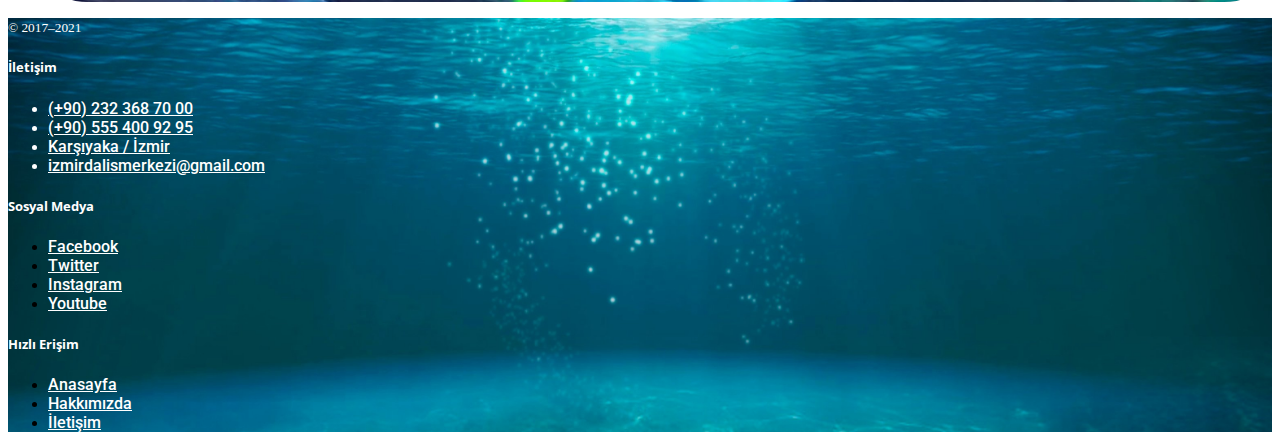
==== commit 13040b81: "fix footer for all pages" ====
--- a/index.html
+++ b/index.html
@@ -347,7 +347,7 @@
     </div>
 
     <!-- Footer - SM -->
-    <div class="container" id="footer-sm" style="background-image: url('/images/footer-ng.jpg'); background-repeat: no-repeat; background-size: cover; min-height: 20rem;"> 
+    <div class="container" id="footer-sm" style="background-image: url('./images/footer-ng.jpg'); background-repeat: no-repeat; background-size: cover; min-height: 20rem;"> 
       <footer class="pt-4 my-md-5 pt-md-5 border-top">
         <div class="row">
           <div class="col-12 col-md">
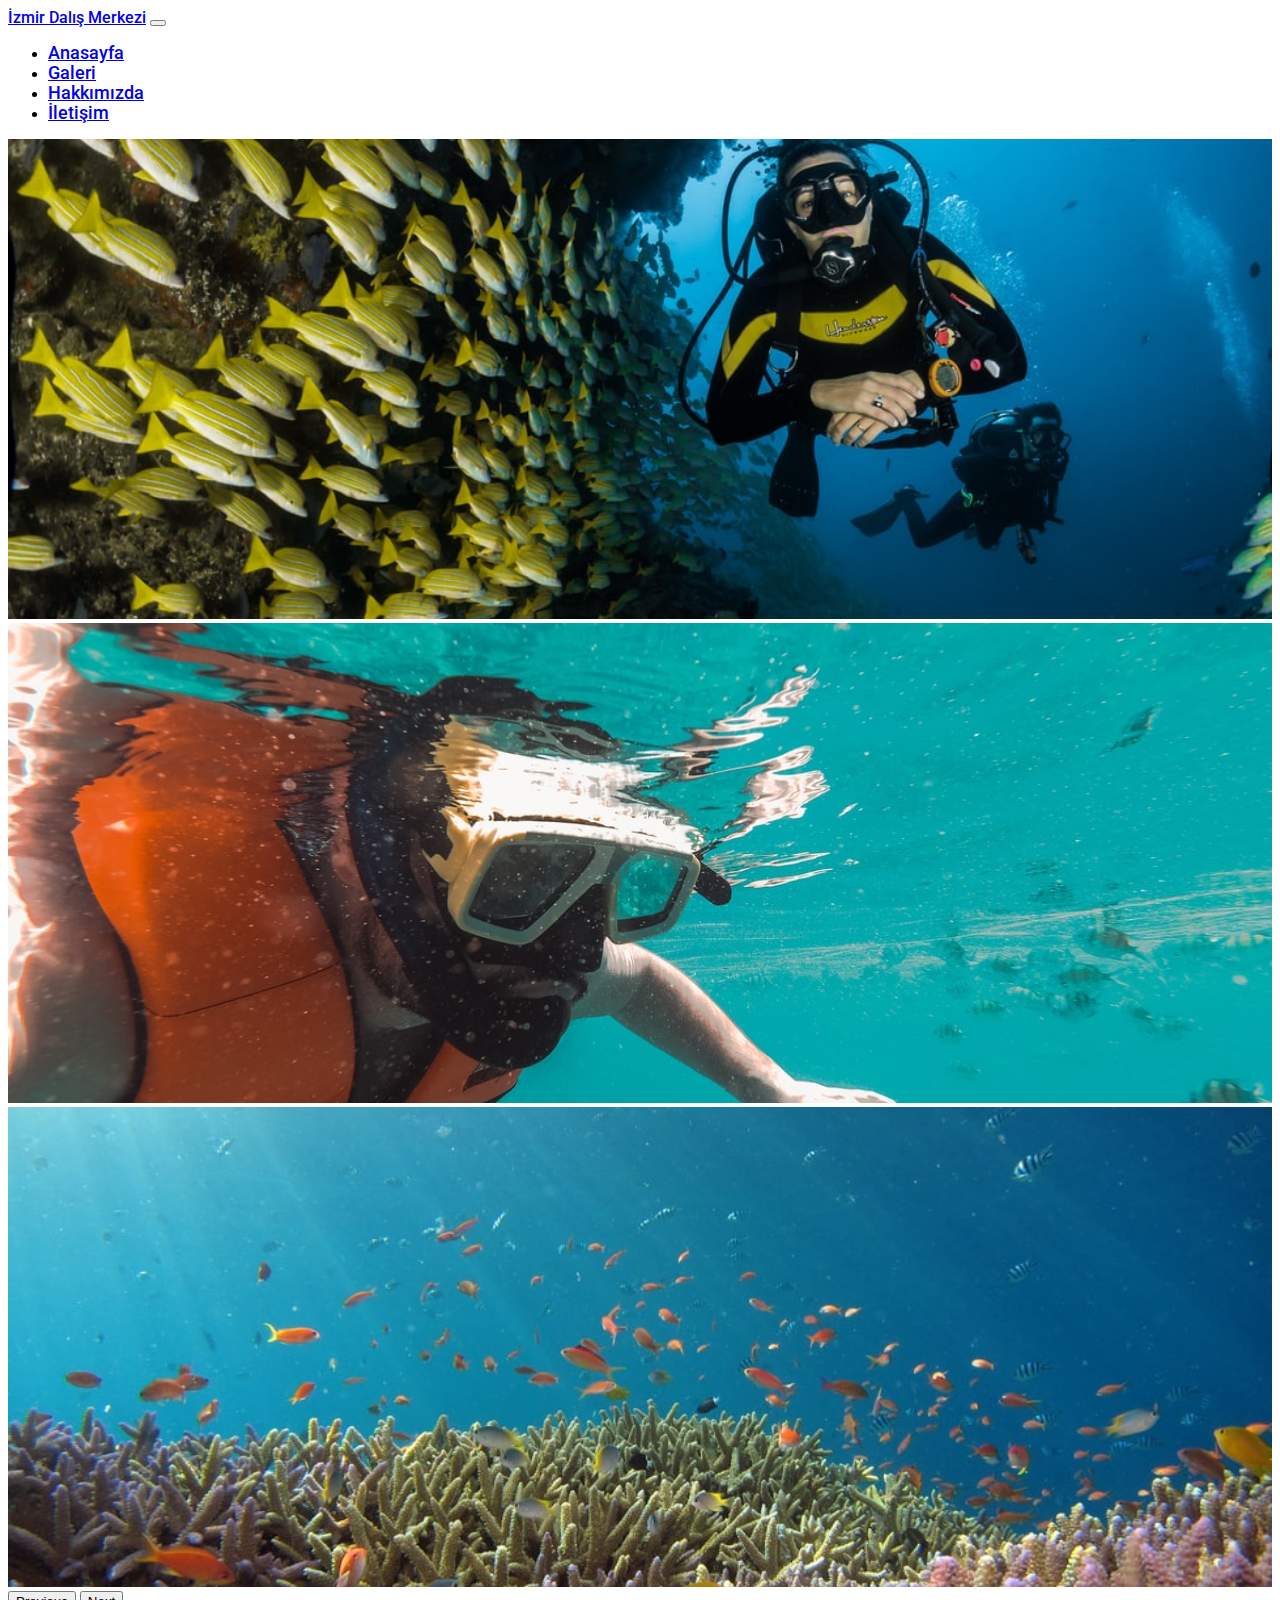
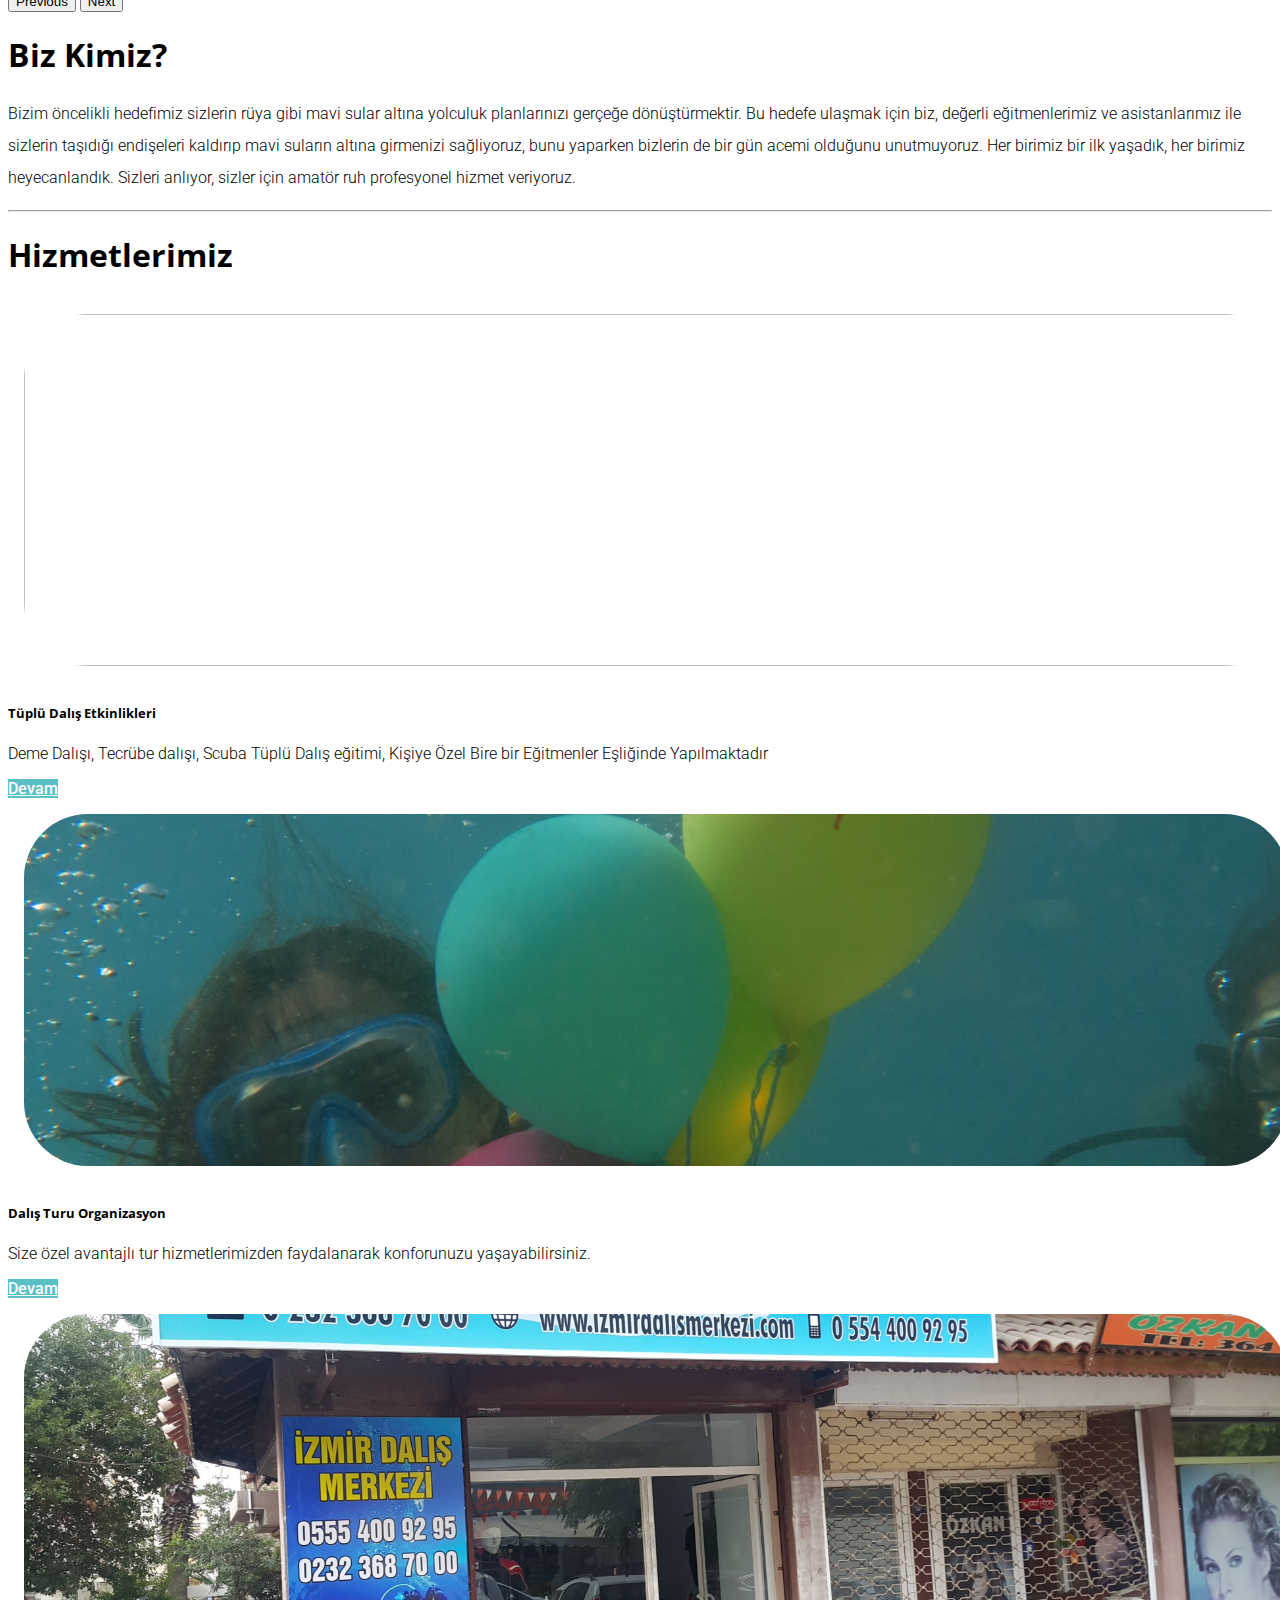
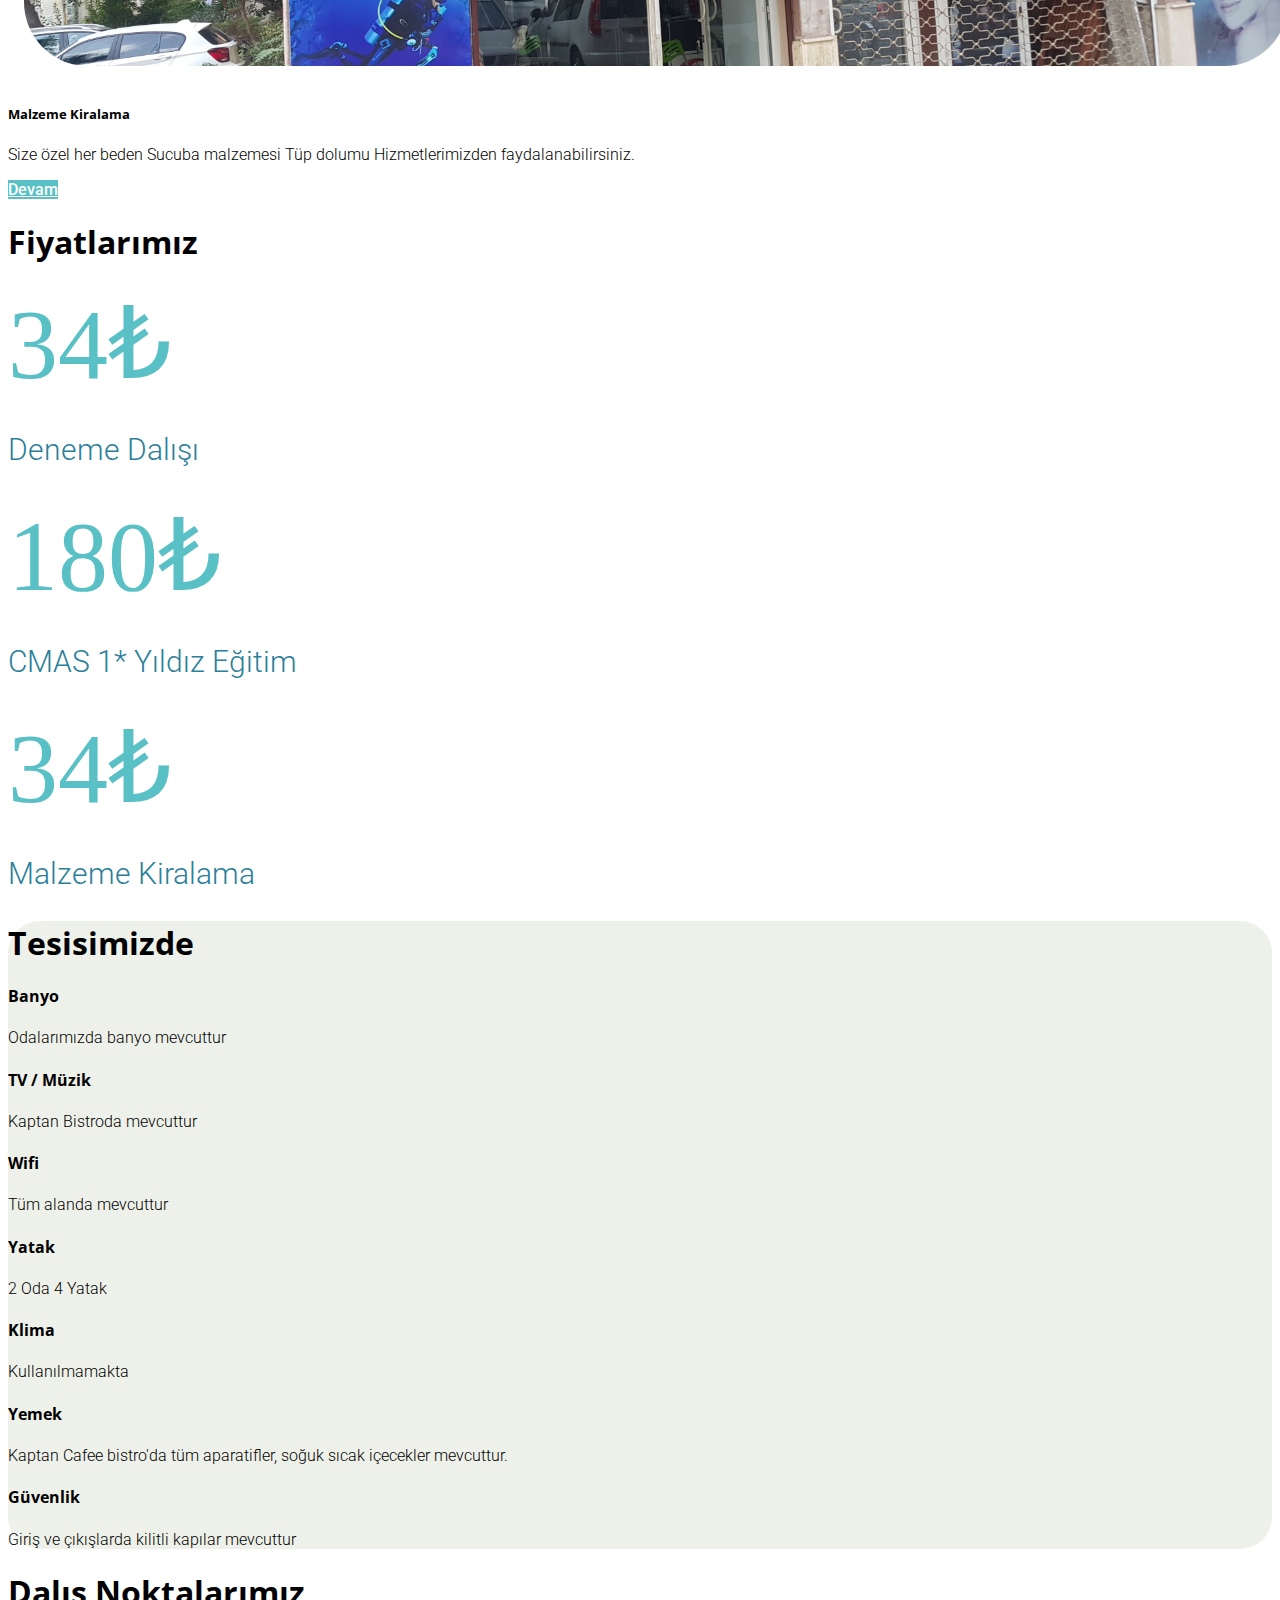
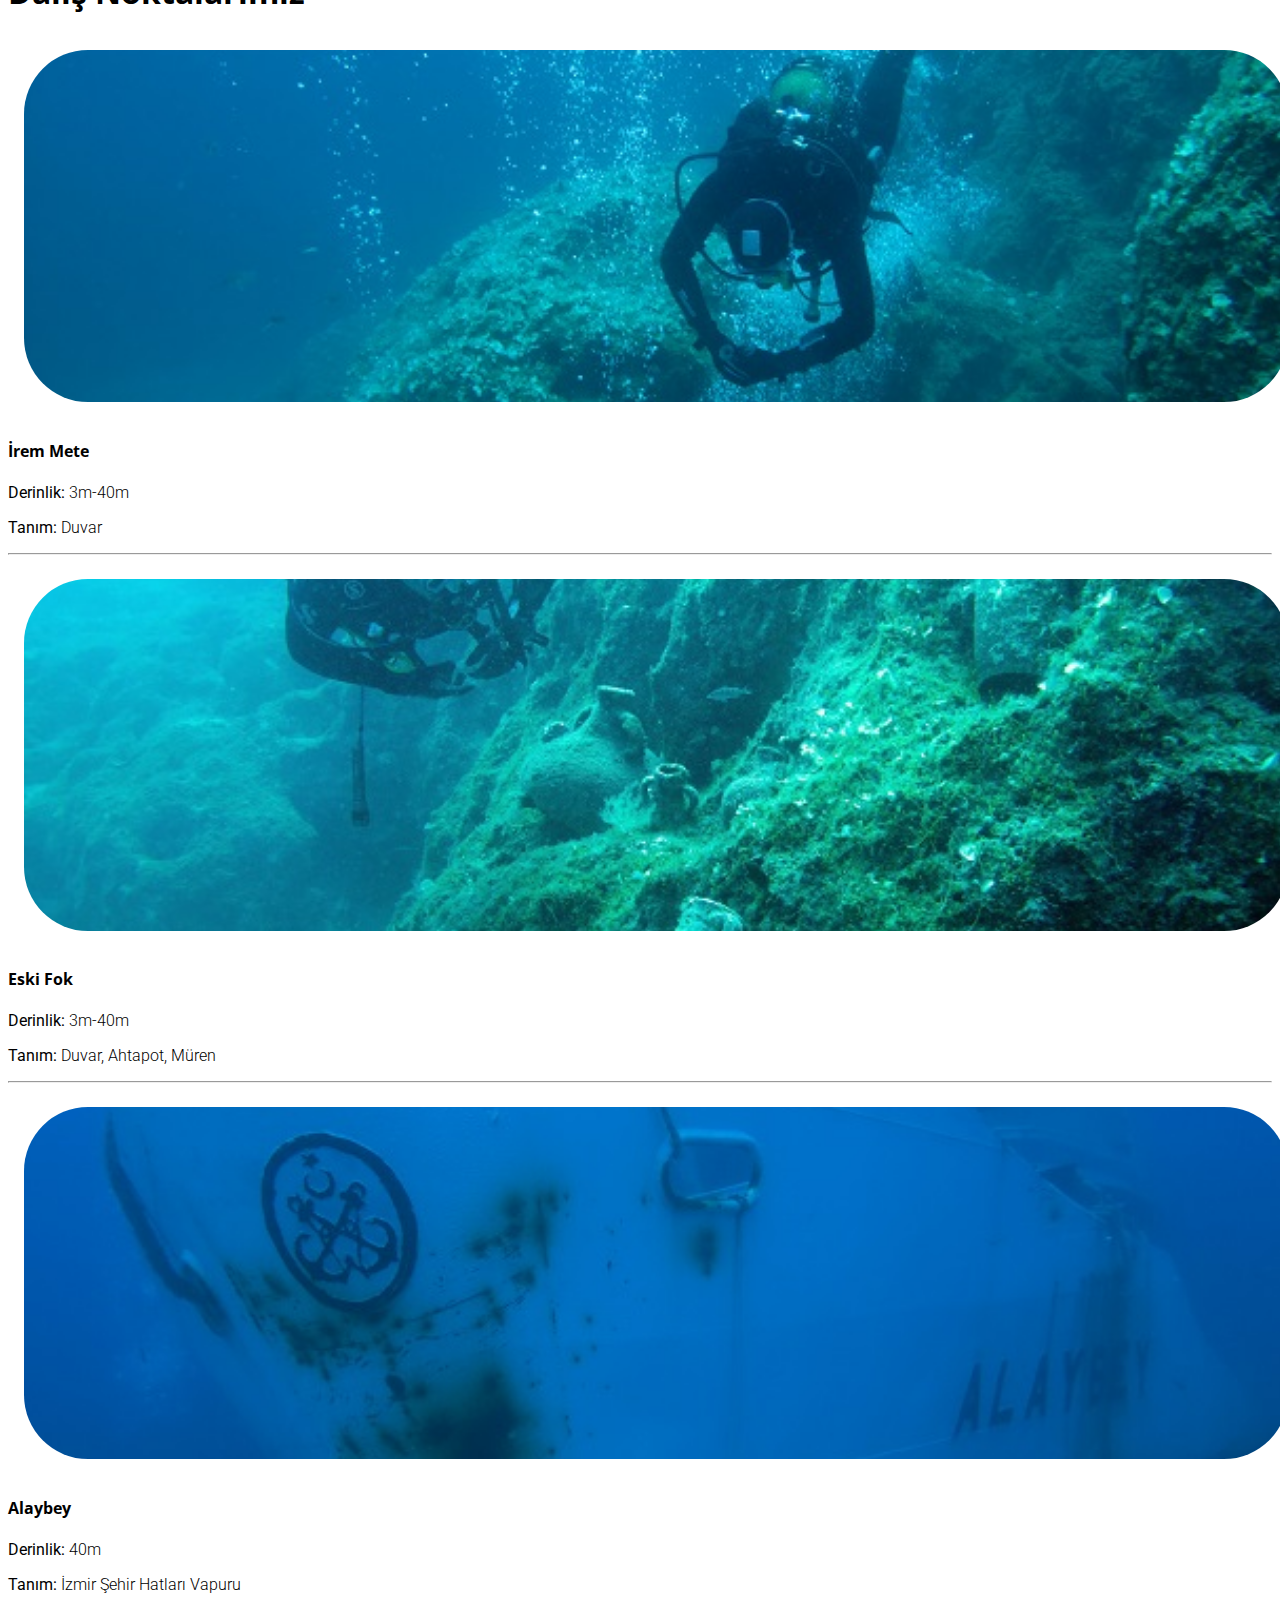
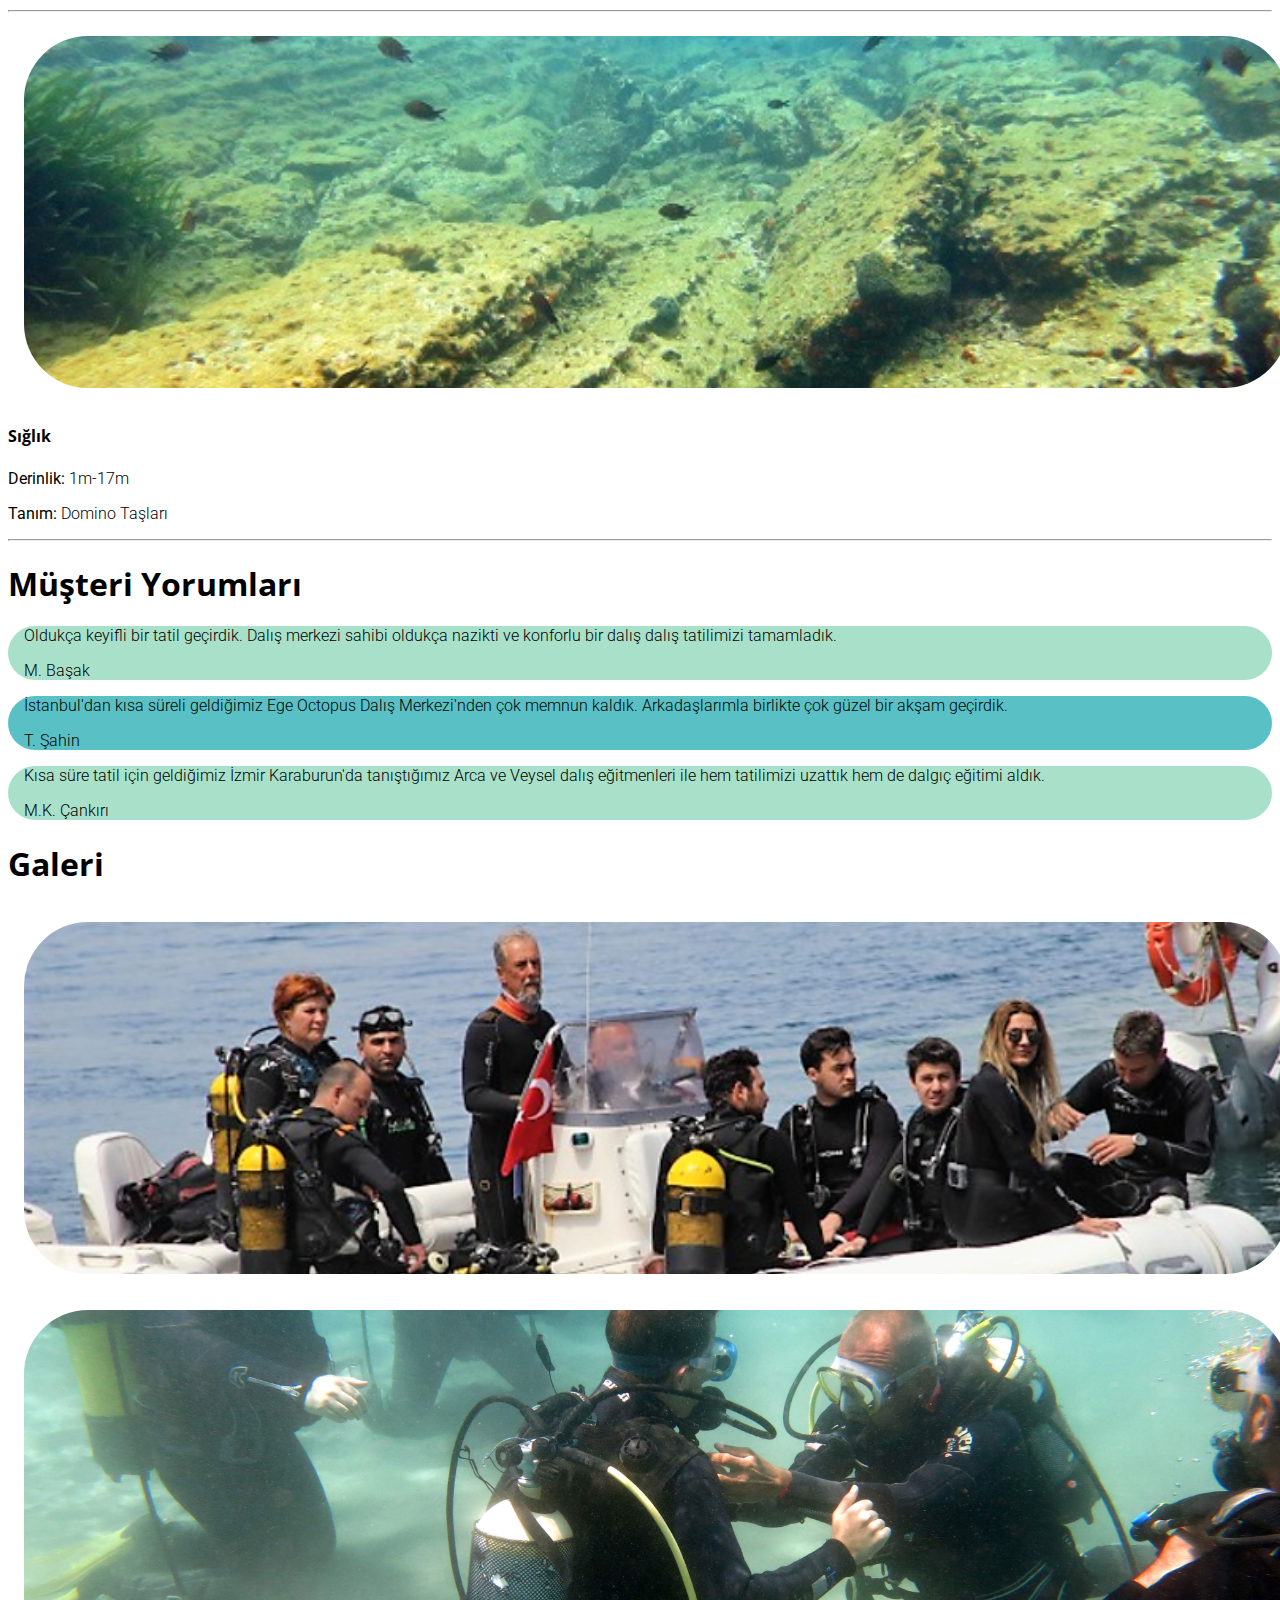
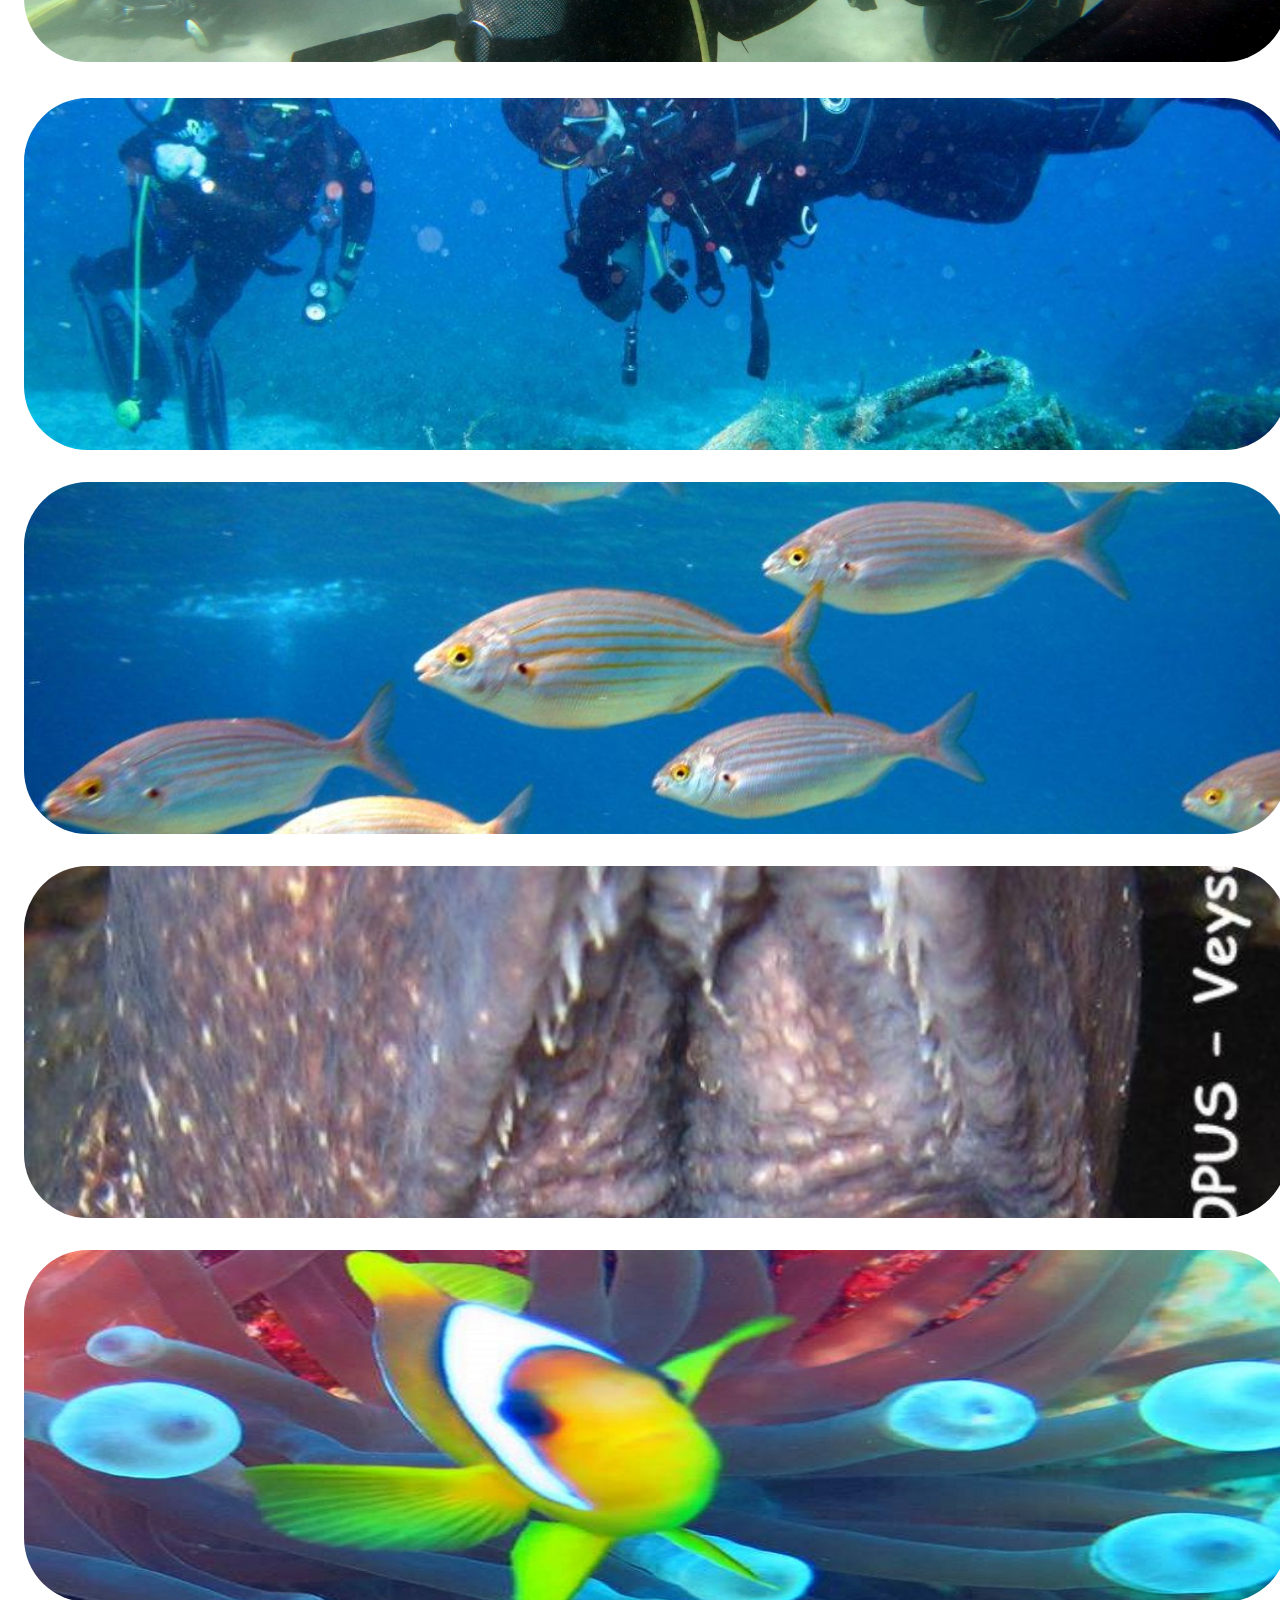
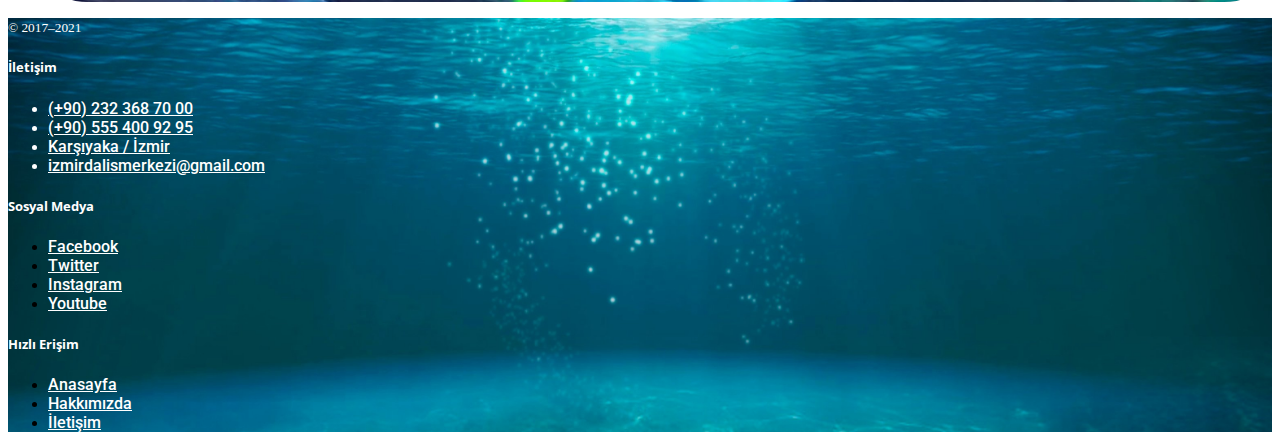
==== commit a8e13568: "fix navbar" ====
--- a/index.html
+++ b/index.html
@@ -20,7 +20,7 @@
 <body>
   <nav class="navbar navbar-expand-lg navbar-light bg-light">
     <div class="container-fluid">
-      <a class="navbar-brand" href="#">İzmir Dalış Merkezi</a>
+      <a class="navbar-brand" href="index.html">İzmir Dalış Merkezi</a>
       <button class="navbar-toggler" type="button" data-bs-toggle="collapse" data-bs-target="#navbarTogglerDemo02" aria-controls="navbarTogglerDemo02" aria-expanded="false" aria-label="Toggle navigation">
         <span class="navbar-toggler-icon"></span>
       </button>
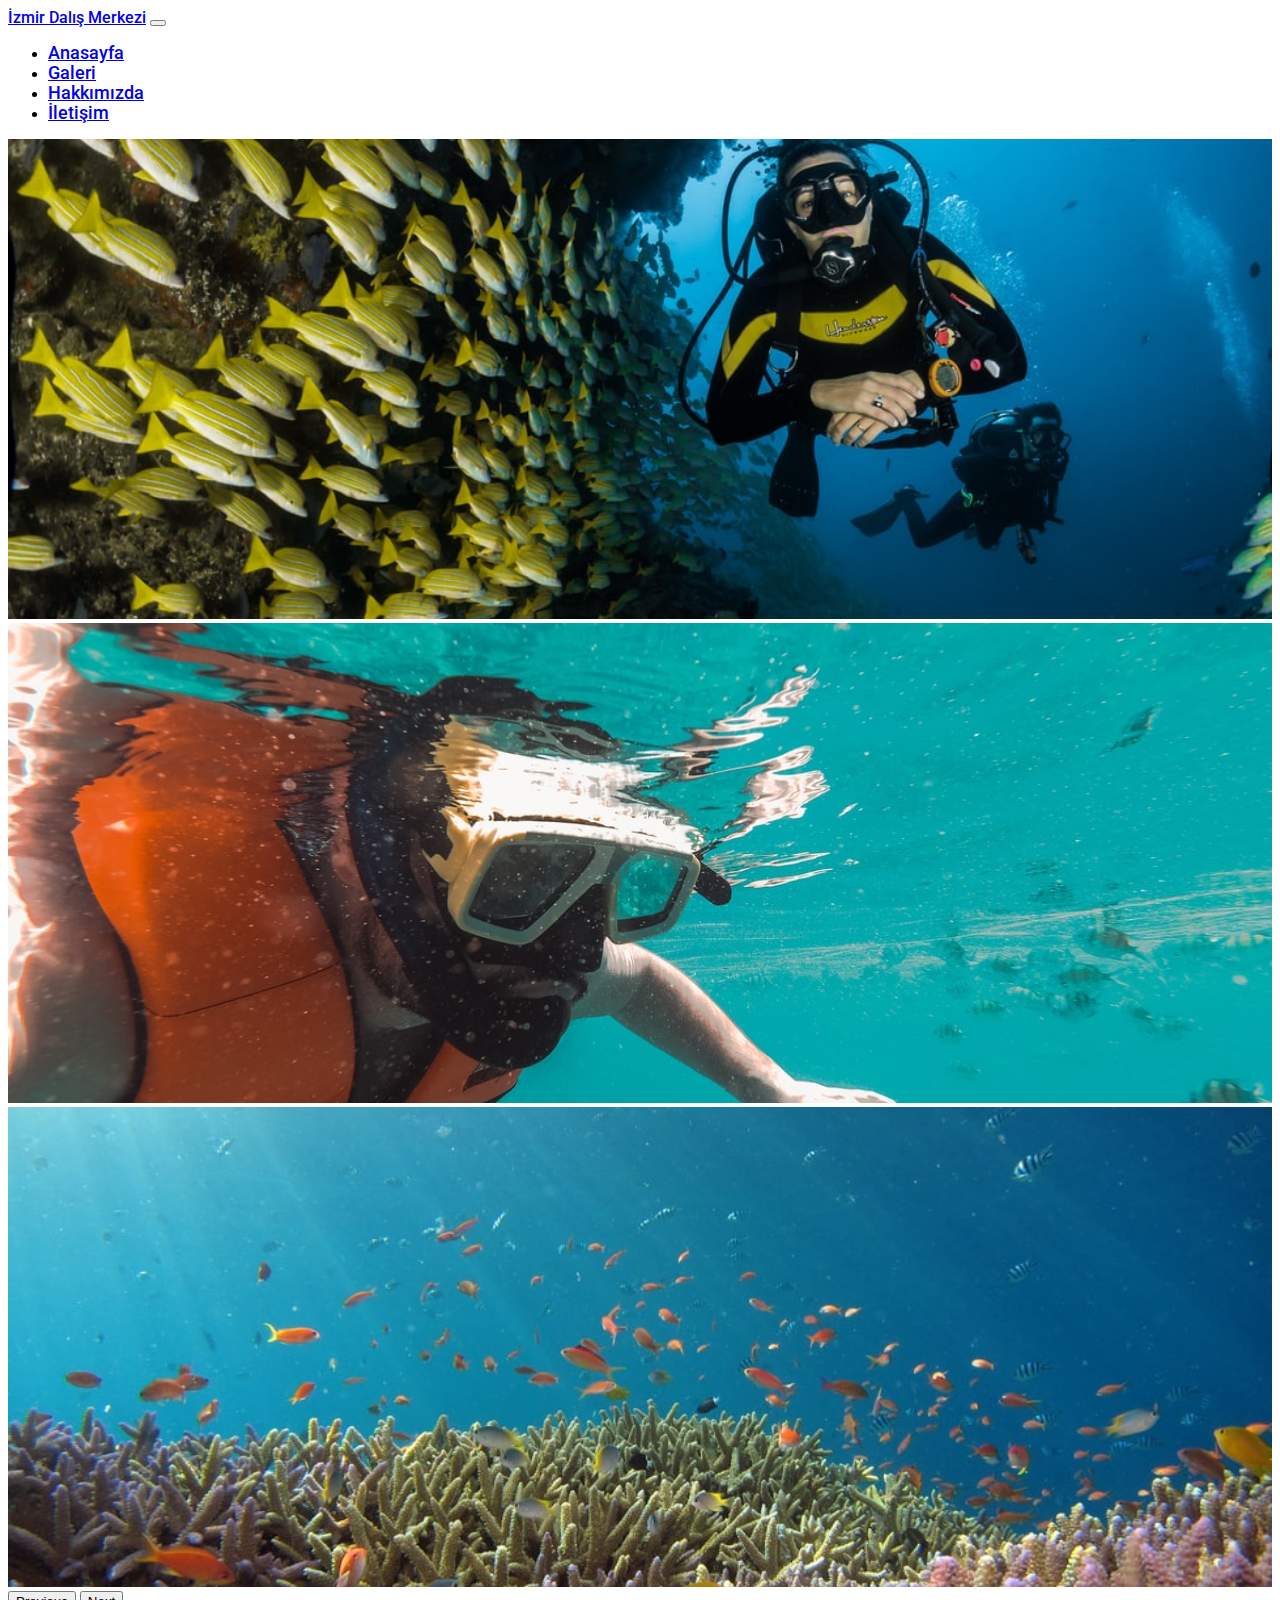
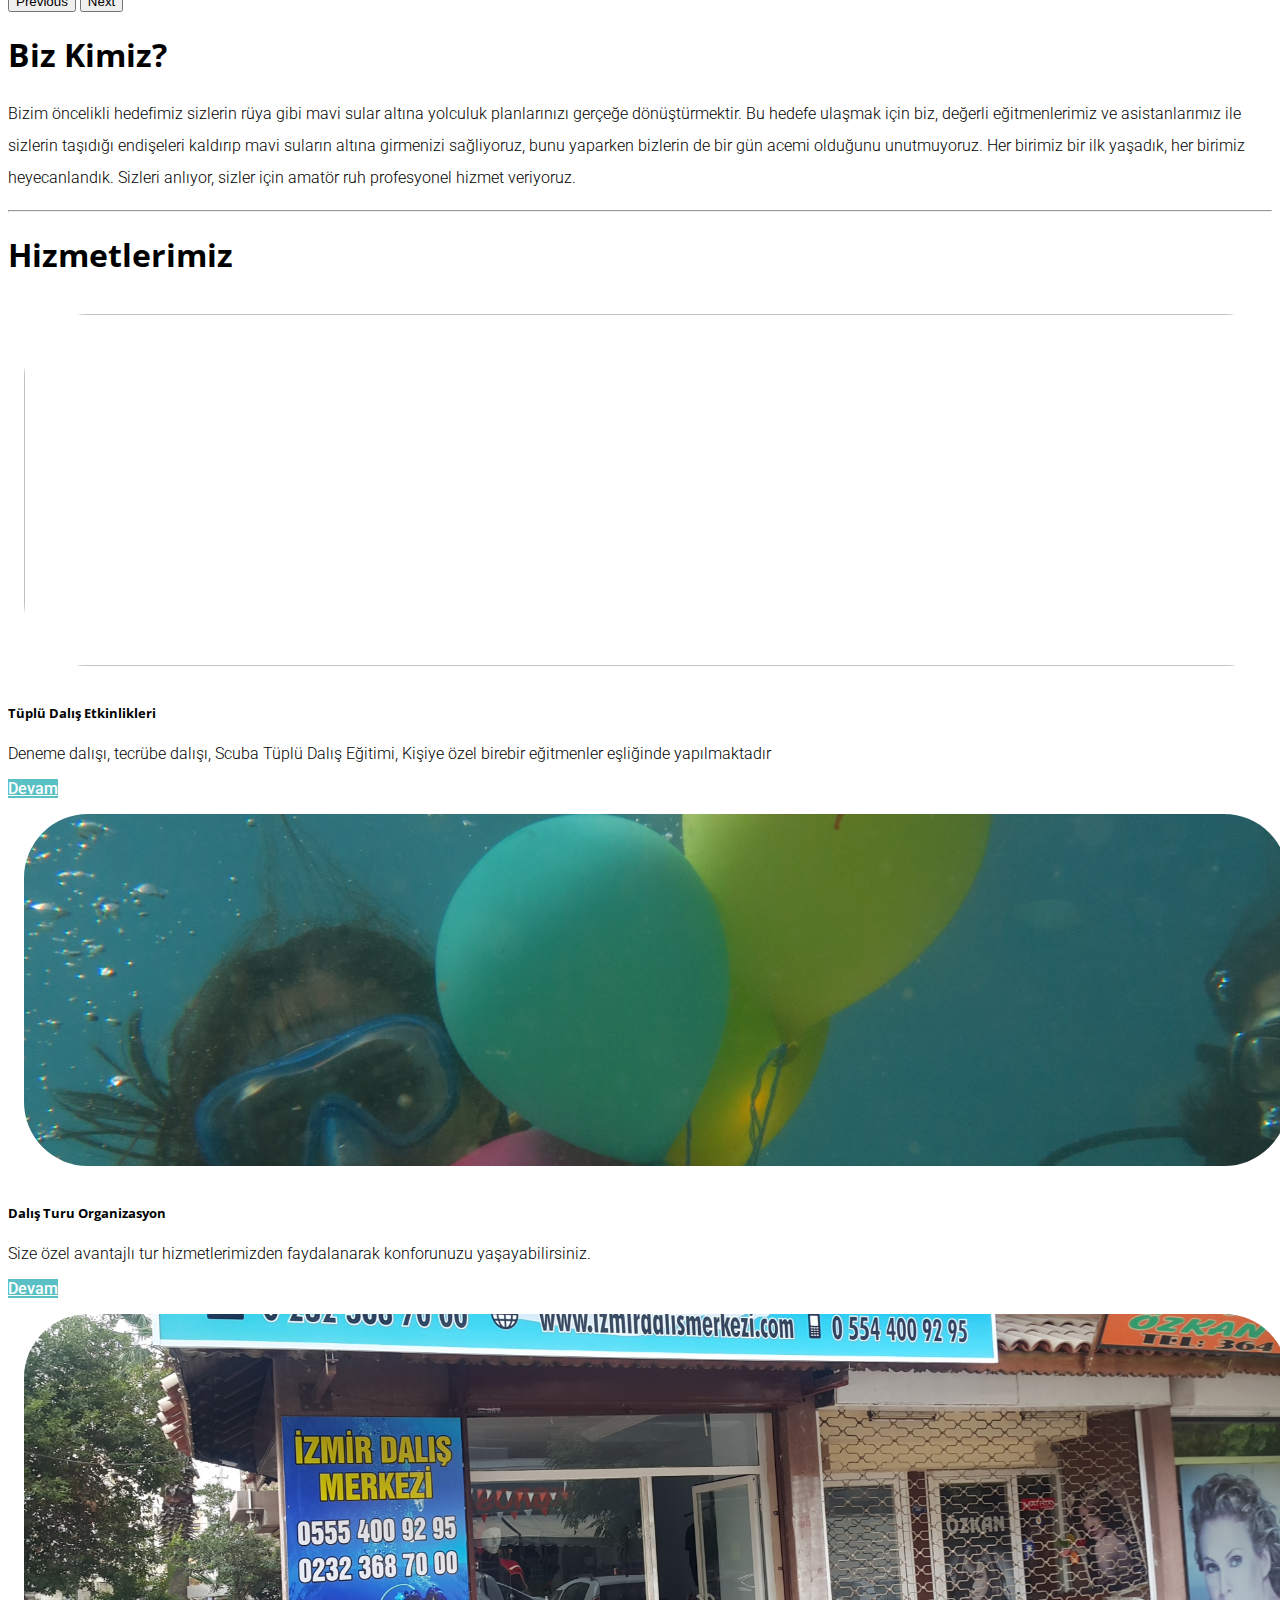
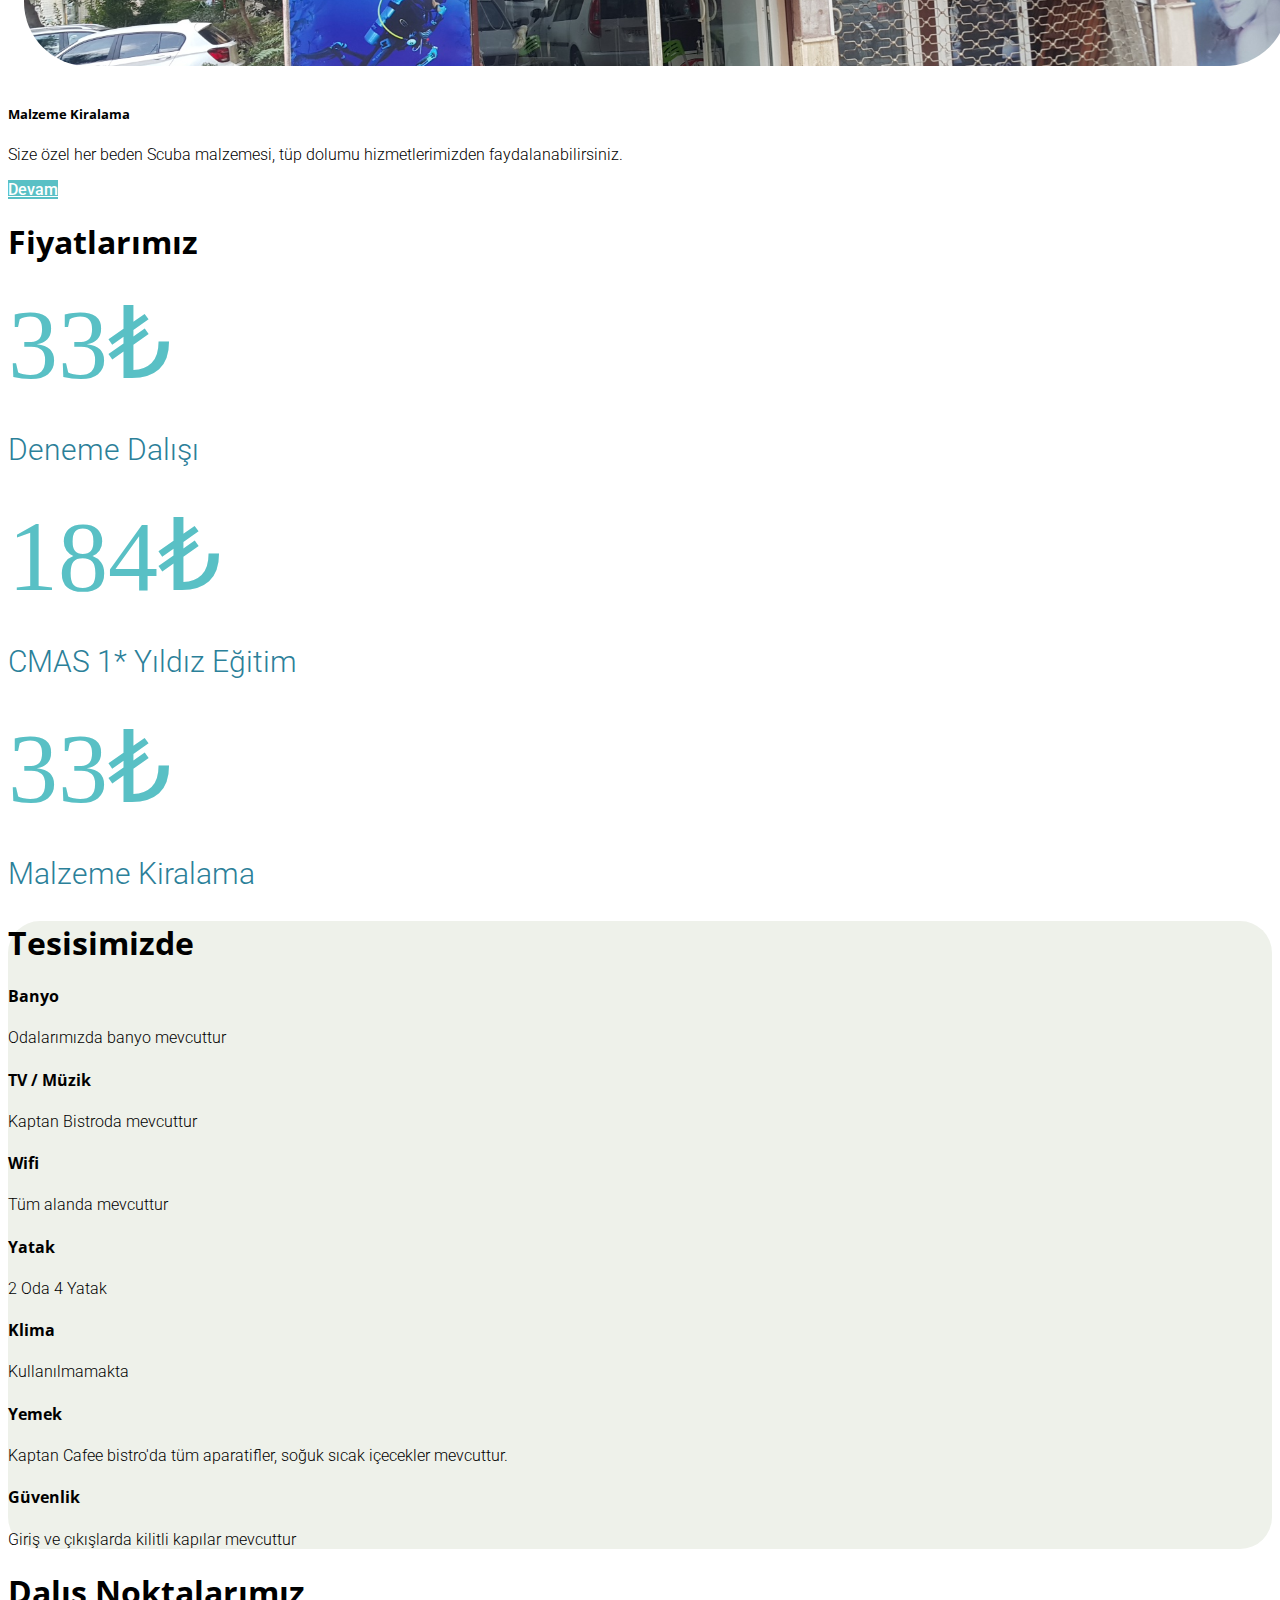
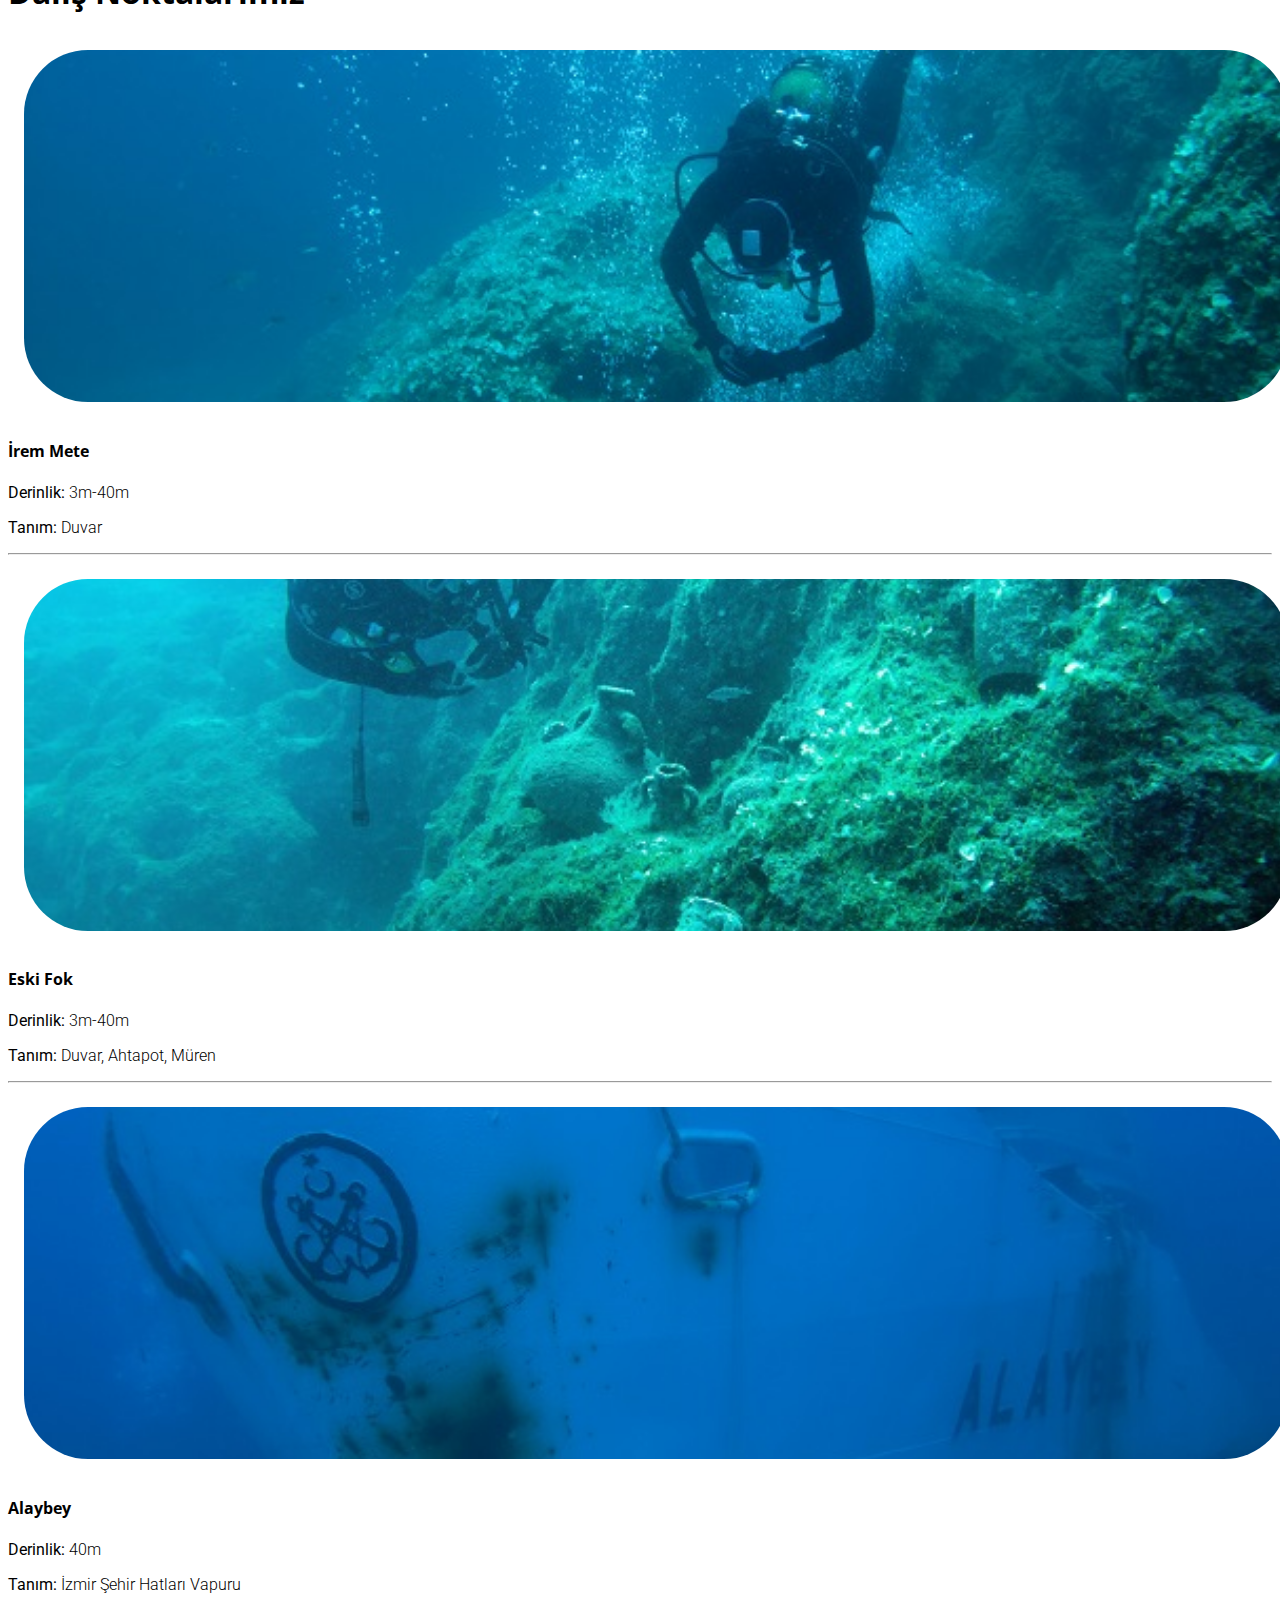
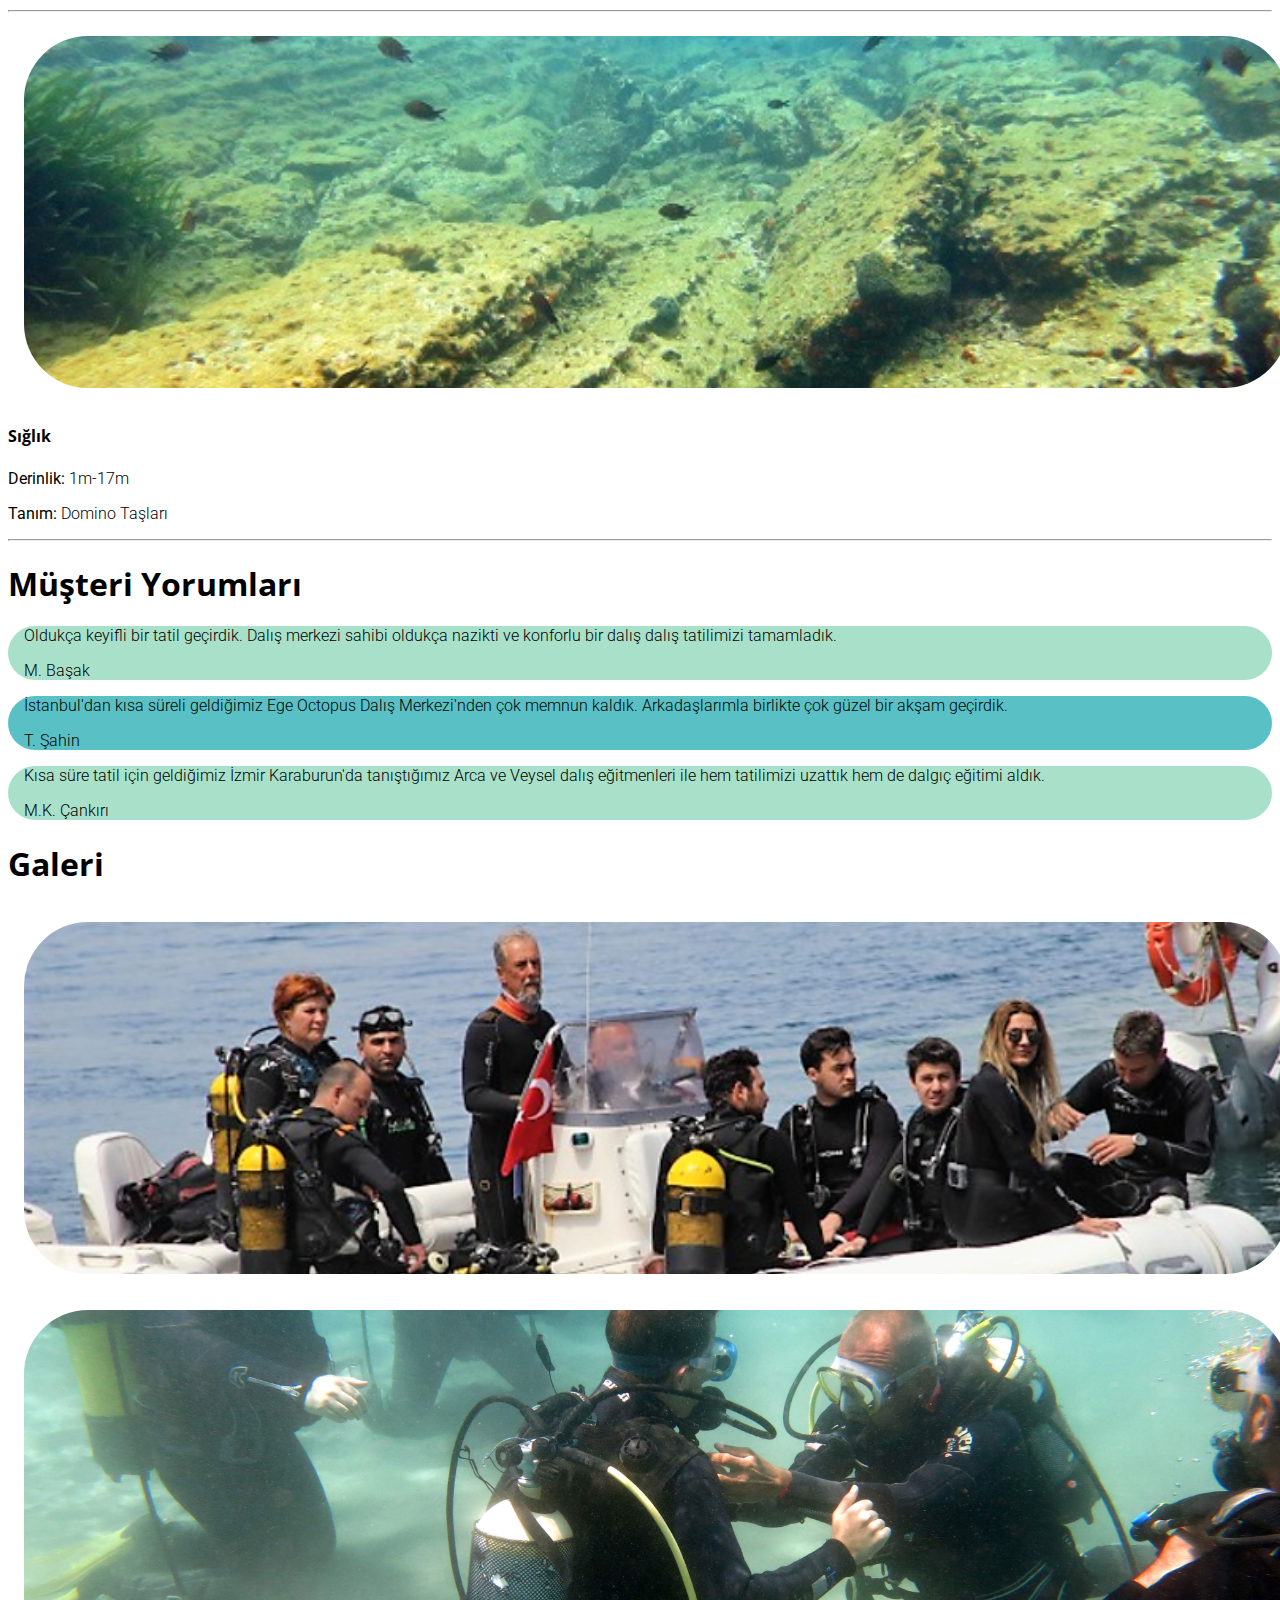
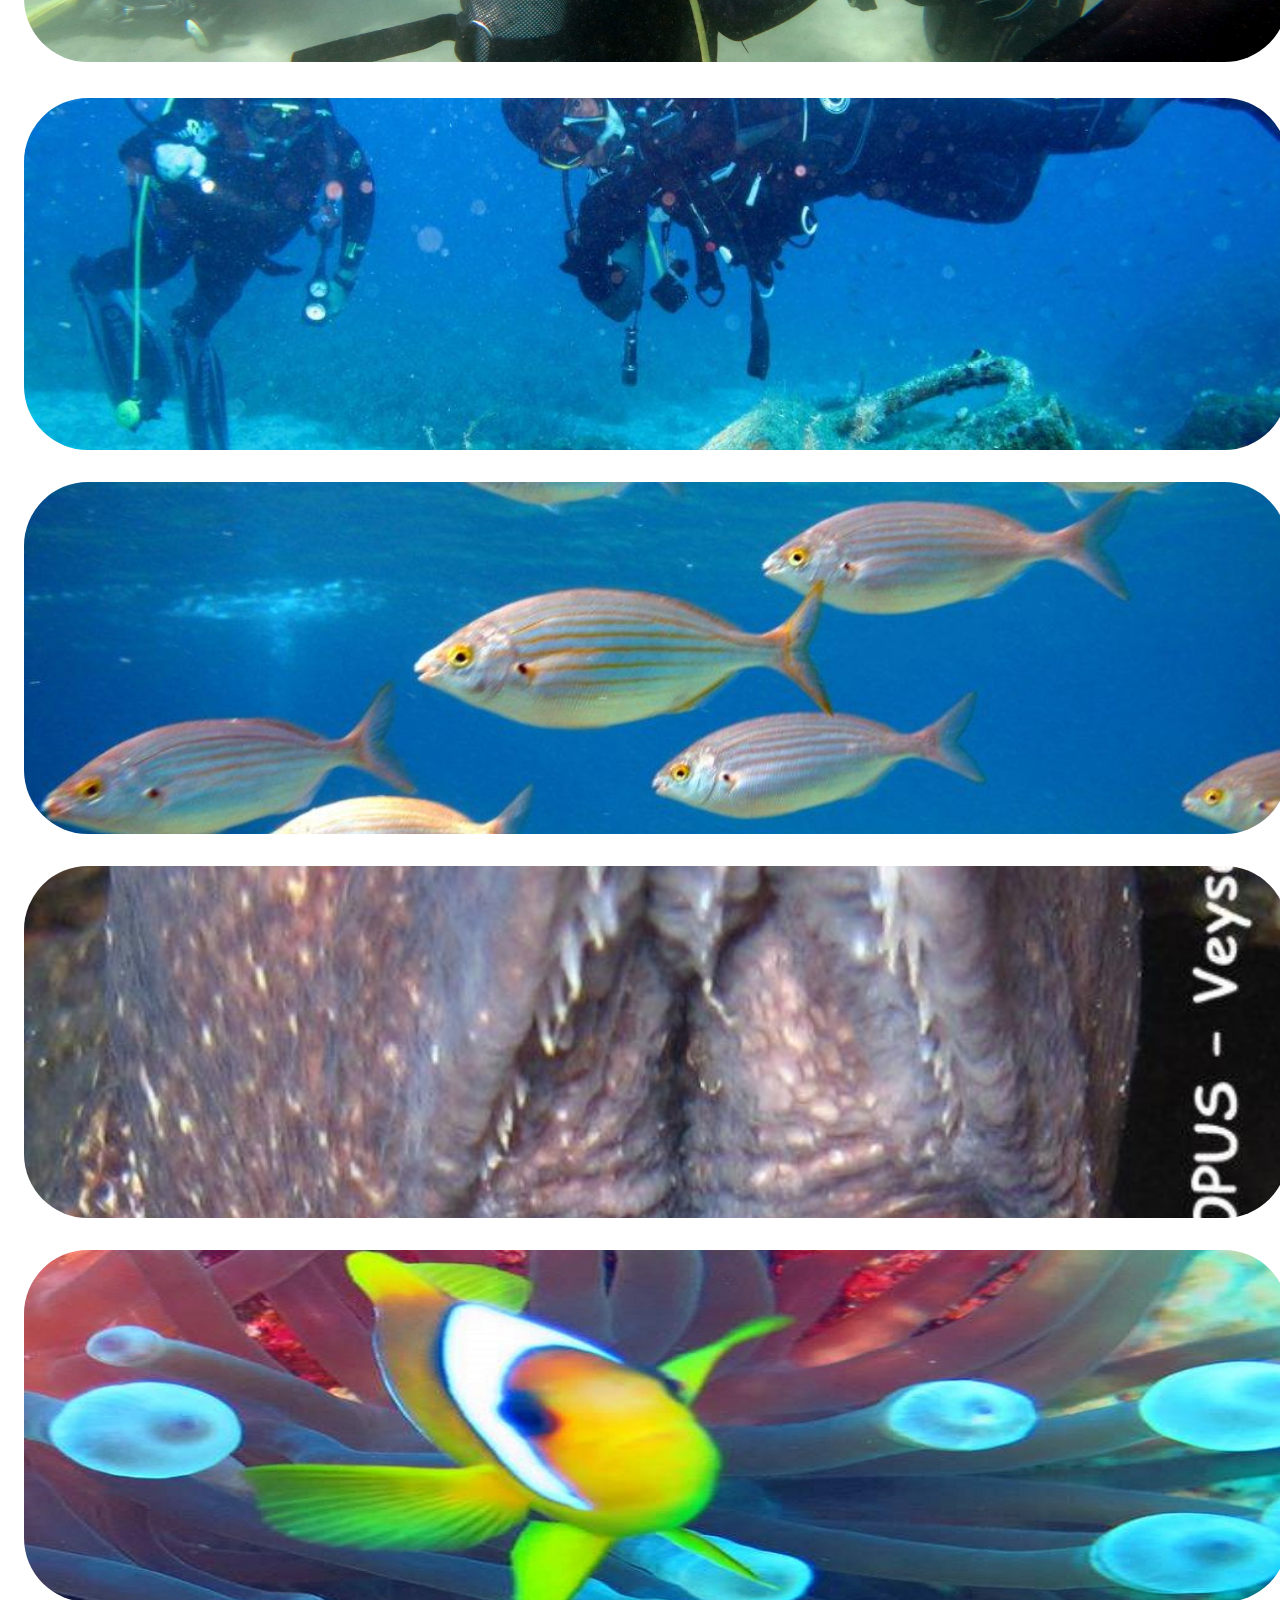
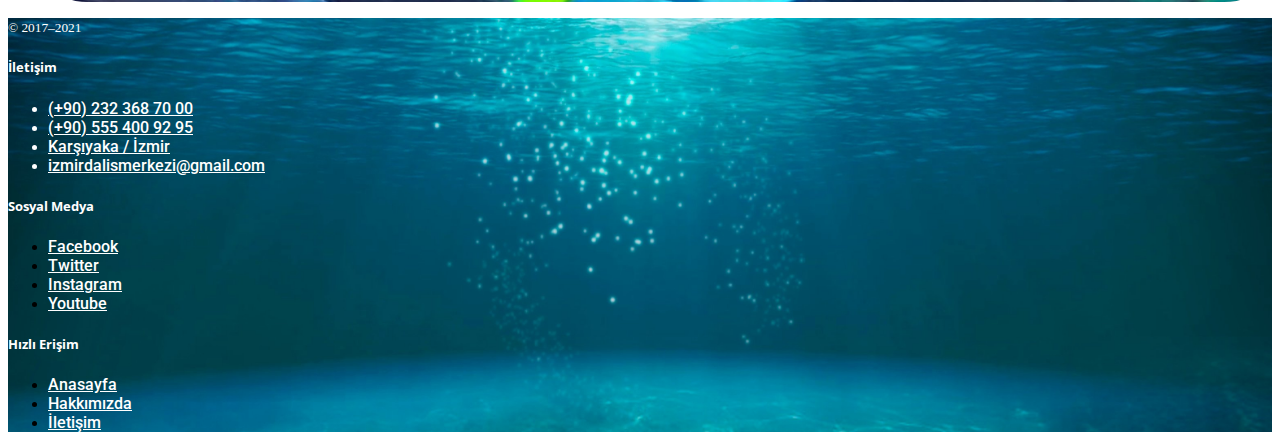
==== commit fb0e6520: "fix some texts" ====
--- a/index.html
+++ b/index.html
@@ -95,7 +95,7 @@
                 <h5 class="text-center">Tüplü Dalış Etkinlikleri</h5>
               </div>
               <div class="col-12">
-                <p class="px-4 py-2 text-center">Deme Dalışı, Tecrübe dalışı, Scuba Tüplü Dalış eğitimi, Kişiye Özel Bire bir Eğitmenler Eşliğinde Yapılmaktadır</p>
+                <p class="px-4 py-2 text-center">Deneme dalışı, tecrübe dalışı, Scuba Tüplü Dalış Eğitimi, Kişiye özel birebir eğitmenler eşliğinde yapılmaktadır</p>
               </div>
               <div class="col-12 text-center">
                 <a href="#" class="btn" style="color: white; background-color: #59C0C5; ">Devam</a>
@@ -124,7 +124,7 @@
                 <h5 class="text-center">Malzeme Kiralama  </h5>
               </div>
               <div class="col-12">
-                <p class="px-4 py-2 text-center">Size özel her beden Sucuba malzemesi Tüp dolumu Hizmetlerimizden faydalanabilirsiniz.</p>
+                <p class="px-4 py-2 text-center">Size özel her beden Scuba malzemesi, tüp dolumu hizmetlerimizden faydalanabilirsiniz.</p>
               </div>
               <div class="col-12 text-center">
                 <a href="#" class="btn" style="color: white; background-color: #59C0C5; ">Devam</a>
